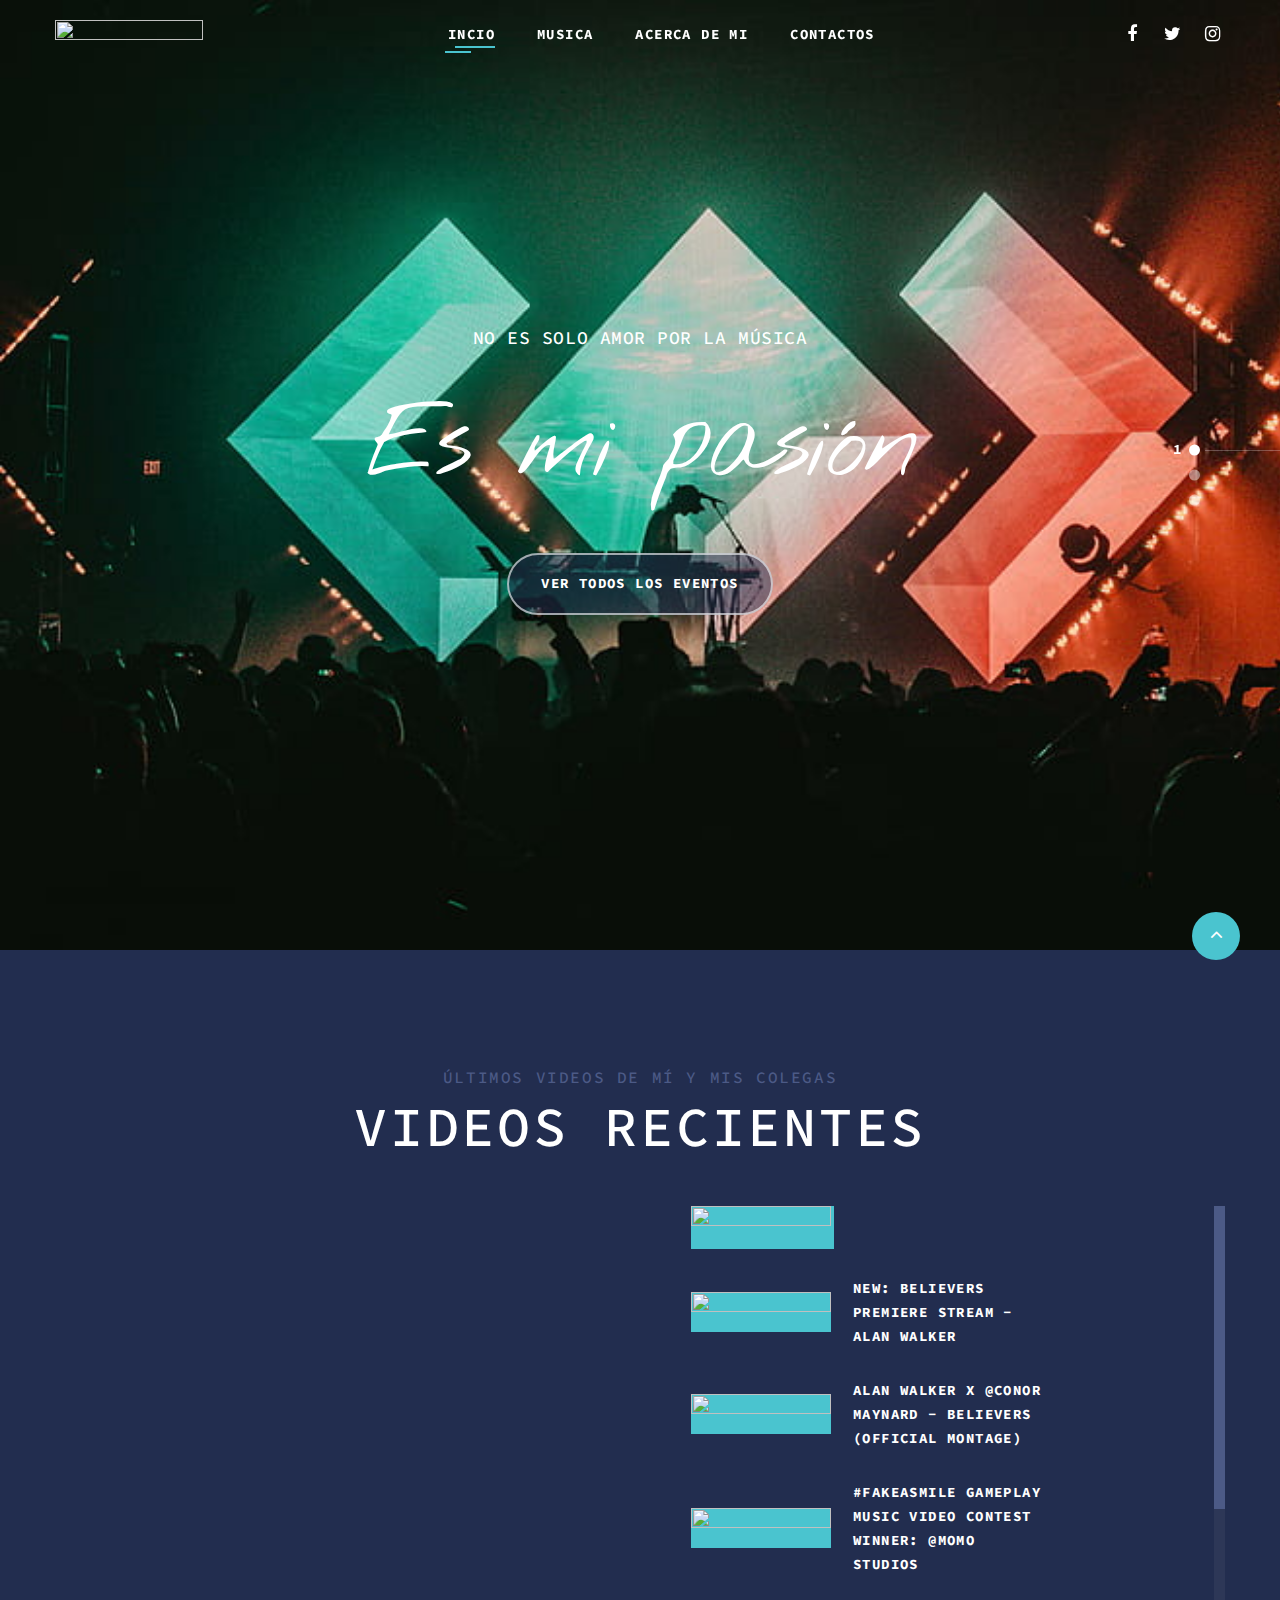
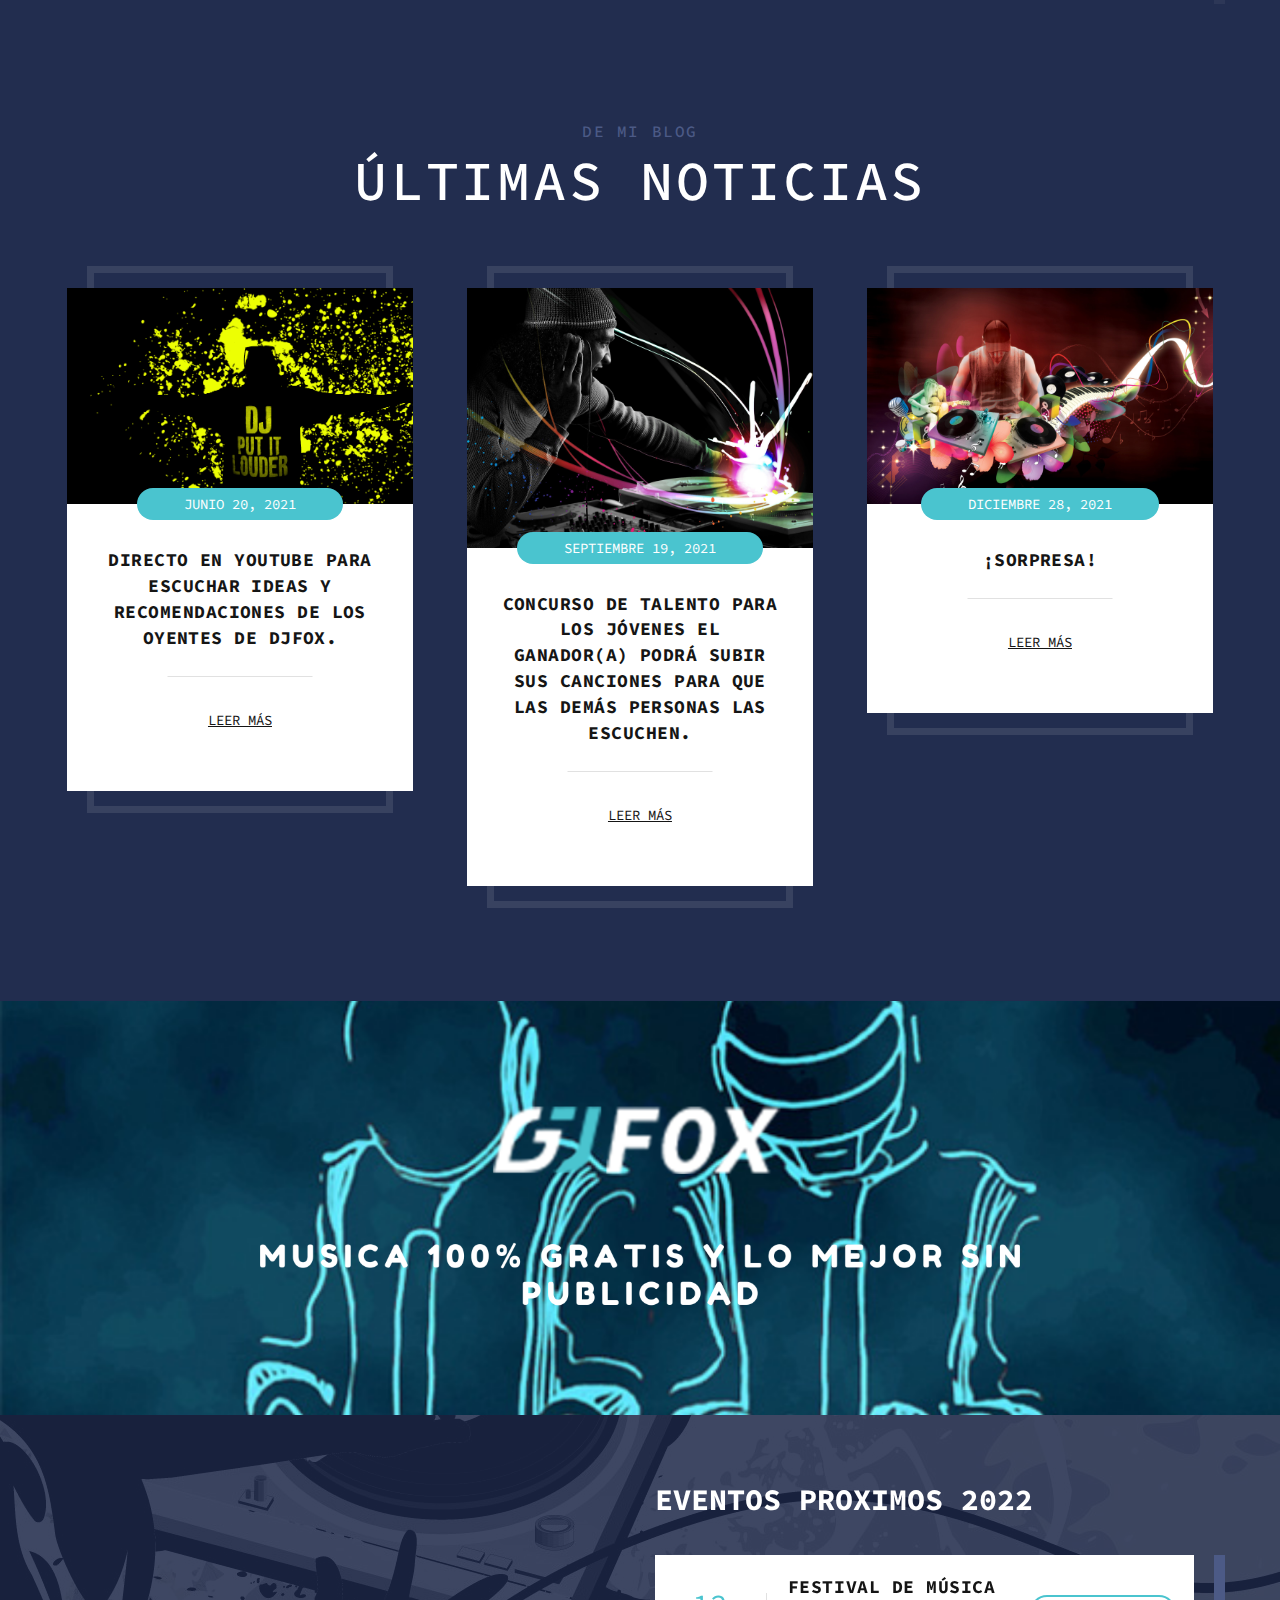
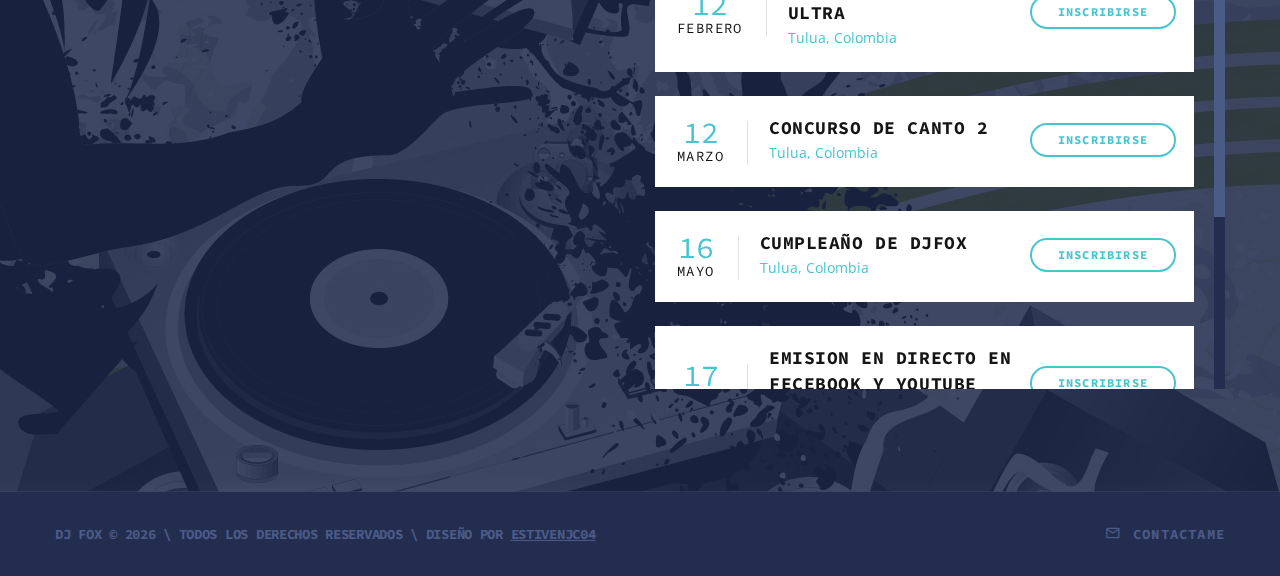
==== index.html @ 6c5c6f9e "Add files via upload" ====
<!DOCTYPE html>
<html class="wide wow-animation" lang="en">
  <head>
    <title>Inicio</title>
    <meta charset="utf-8">
    <meta name="viewport" content="width=device-width, height=device-height, initial-scale=1.0">
    <meta http-equiv="X-UA-Compatible" content="IE=edge">
    <link rel="icon" href="images/favicon.ico" type="image/x-icon">
    <link rel="stylesheet" type="text/css" href="//fonts.googleapis.com/css?family=Lato:400,700%7COpen+Sans:400,600,700%7CSource+Code+Pro:300,400,500,600,700,900%7CNothing+You+Could+Do%7CPoppins:400,500">
    <link rel="stylesheet" href="css/bootstrap.css">
    <link rel="stylesheet" href="css/fonts.css">
    <link rel="stylesheet" href="css/style.css">
    <style>.ie-panel{display: none;background: #212121;padding: 10px 0;box-shadow: 3px 3px 5px 0 rgba(0,0,0,.3);clear: both;text-align:center;position: relative;z-index: 1;} html.ie-10 .ie-panel, html.lt-ie-10 .ie-panel {display: block;}</style>
  </head>
  <body>
    <div class="ie-panel"><a href="http://windows.microsoft.com/en-US/internet-explorer/"><img src="images/ie8-panel/warning_bar_0000_us.jpg" height="42" width="820" alt="You are using an outdated browser. For a faster, safer browsing experience, upgrade for free today."></a></div>
    <div class="preloader">
      <div class="preloader-body">
        <div class="cssload-container">
          <div class="cssload-speeding-wheel"></div>
        </div>
      </div>
    </div>
    <div class="page">
      <!-- Banner 1-->
      <!-- Page Header-->
      <header class="section page-header">
        <!--RD Navbar-->
        <div class="rd-navbar-wrap" style="position: absolute">
          <nav class="rd-navbar rd-navbar-classic" data-layout="rd-navbar-fixed" data-sm-layout="rd-navbar-fixed" data-md-layout="rd-navbar-fixed" data-md-device-layout="rd-navbar-fixed" data-lg-layout="rd-navbar-fixed" data-lg-device-layout="rd-navbar-fixed" data-xl-layout="rd-navbar-static" data-xl-device-layout="rd-navbar-static" data-xxl-layout="rd-navbar-static" data-xxl-device-layout="rd-navbar-static" data-lg-stick-up-offset="46px" data-xl-stick-up-offset="46px" data-xxl-stick-up-offset="46px" data-lg-stick-up="true" data-xl-stick-up="true" data-xxl-stick-up="true">
            <div class="rd-navbar-collapse-toggle rd-navbar-fixed-element-1" data-rd-navbar-toggle=".rd-navbar-collapse"><span></span></div>
            <div class="rd-navbar-main-outer">
              <div class="rd-navbar-main">
                <!--RD Navbar Panel-->
                <div class="rd-navbar-panel">
                  <!--RD Navbar Toggle-->
                  <button class="rd-navbar-toggle" data-rd-navbar-toggle=".rd-navbar-nav-wrap"><span></span></button>
                  <!--RD Navbar Brand-->
                  <div class="rd-navbar-brand">
                    <!--Brand--><a class="brand" href="index.html"><img src="images/logo-default-296x52.png" alt="" width="148" height="26"/></a>
                  </div>
                </div>
                <div class="rd-navbar-main-element">
                  <div class="rd-navbar-nav-wrap">
                    <ul class="rd-navbar-nav">
                      <li class="rd-nav-item active"><a class="rd-nav-link" href="index.html">Incio</a>
                      </li>
                      <li class="rd-nav-item"><a class="rd-nav-link" href="about.html">Musica</a>
                      </li>
                      <li class="rd-nav-item"><a class="rd-nav-link" href="typography.html">Acerca de mi</a>
                      </li>
                      <li class="rd-nav-item"><a class="rd-nav-link" href="contacts.html">Contactos</a>
                      </li>
                    </ul>
                  </div>
                </div>
                <div class="rd-navbar-collapse">
                  <ul class="socialite-list">
                    <li><a class="icon novi-icon socialite fa-facebook" href="#"></a></li>
                    <li><a class="icon novi-icon socialite fa-twitter" href="#"></a></li>
                    <li><a class="icon novi-icon socialite fa-instagram" href="#"></a></li>
                  </ul>
                </div>
              </div>
            </div>
          </nav>
        </div>
      </header>
      <!--Swiper-->
      <section class="section swiper-container swiper-slider swiper-slider-1" data-loop="true" data-autoplay="3892" data-simulate-touch="false">
        <div class="swiper-wrapper text-center">
          <div class="swiper-slide context-dark" data-slide-bg="images/01.jpg">
            <div class="swiper-slide-caption section-md">
              <div class="container">
                <div class="row justify-content-lg-center">
                  <div class="col-lg-8">
                    <h5 data-caption-animate="fadeInUp" data-caption-delay="100">No es solo amor por la música</h5>
                    <h1 data-caption-animate="fadeInUp" data-caption-delay="200">Es mi pasión</h1>
                    <div class="button-wrap" data-caption-animate="fadeInUp" data-caption-delay="300"><a class="button button-modern button-custom-size-1" href="#">ver todos los eventos</a></div>
                  </div>
                </div>
              </div>
            </div>
          </div>
          <div class="swiper-slide context-dark" data-slide-bg="images/2.jpg">
            <div class="swiper-slide-caption section-md">
              <div class="container">
                <div class="row justify-content-lg-center">
                  <div class="col-lg-8">
                    <h5 data-caption-animate="fadeInUp" data-caption-delay="100">Ise este proyecto para sentir & disfrutar</h5>
                    <h1 data-caption-animate="fadeInUp" data-caption-delay="200">Tu #1 DJ</h1>
                    <div class="button-wrap" data-caption-animate="fadeInUp" data-caption-delay="300"><a class="button button-modern button-custom-size-1" href="#">ver todos los eventos</a></div>
                  </div>
                </div>
              </div>
            </div>
          </div>
          <div class="swiper-slide context-dark" data-slide-bg="images/3.jpg">
            <div class="swiper-slide-caption section-md">
              <div class="container">
                <div class="row justify-content-lg-center">
                  <div class="col-lg-8">
                    <h5 data-caption-animate="fadeInUp" data-caption-delay="100">Presento nuevo estilo de djing</h5>
                    <h1 data-caption-animate="fadeInUp" data-caption-delay="200">Principales habilidades de DJing</h1>
                    <div class="button-wrap" data-caption-animate="fadeInUp" data-caption-delay="300"><a class="button button-modern button-custom-size-1" href="#">ver todos los eventos</a></div>
                  </div>
                </div>
              </div>
            </div>
          </div>
        </div>
        <!--Swiper Pagination-->
        <div class="swiper-pagination"></div>
      </section>

      <section class="section section-lg bg-default text-center">
        <div class="container">
          <h6 class="text-gray-600">últimos videos de mí y mis colegas</h6>
          <h2>videos recientes</h2>
          <!--Bootstrap tabs-->
          <div class="tabs-custom tabs-vertical tabs-video" id="tabs-2">
            <!--Tab panes-->
            <div class="tab-content">
              <div class="tab-pane fade show active" id="tabs-2-1">
                <div class="entry-video embed-responsive embed-responsive-16by9">
                  <iframe width="886" height="668" src="//www.youtube.com/embed/4gRjnaitguQ" allowfullscreen=""></iframe>
                </div>
              </div>
              <div class="tab-pane fade" id="tabs-2-2">
                <div class="entry-video embed-responsive embed-responsive-16by9">
                  <iframe width="886" height="668" src="https://www.youtube.com/embed/tzrHVd6q4dQ" allowfullscreen=""></iframe>
                </div>
              </div>
              <div class="tab-pane fade" id="tabs-2-3">
                <div class="entry-video embed-responsive embed-responsive-16by9">
                  <iframe width="886" height="668" src="https://www.youtube.com/embed/ZtBzWUZbTvA" allowfullscreen=""></iframe>
                </div>
              </div>
              <div class="tab-pane fade" id="tabs-2-4">
                <div class="entry-video embed-responsive embed-responsive-16by9">
                  <iframe width="886" height="668" src="https://www.youtube.com/embed/zliFWLt_toQ" allowfullscreen=""></iframe>
                </div>
              </div>
              <div class="tab-pane fade" id="tabs-2-5">
                <div class="entry-video embed-responsive embed-responsive-16by9">
                  <iframe width="886" height="668" src="https://www.youtube.com/embed/C0EXUSGmyxY" allowfullscreen=""></iframe>
                </div>
              </div>
            </div>
            <div class="scroll-wrap">
              <!--Nav tabs-->
              <ul class="nav nav-tabs">
                <li class="nav-item" role="presentation"><a class="nav-link active" href="#tabs-2-1" data-toggle="tab">
                    <div class="nav-video">
                      <figure class="nav-video-figure"><img src="images/video-01-140x81.jpg" alt="" width="140" height="40"/>
                      </figure>
                      <h6 class="nav-video-title"></h6>
                    </div></a></li>
                <li class="nav-item" role="presentation"><a class="nav-link" href="#tabs-2-2" data-toggle="tab">
                    <div class="nav-video">
                      <figure class="nav-video-figure"><img src="images/hqdefault.webp" alt="" width="140" height="40"/>
                      </figure>
                      <h6 class="nav-video-title">NEW: Believers Premiere Stream - Alan Walker</h6>
                    </div></a></li>
                <li class="nav-item" role="presentation"><a class="nav-link" href="#tabs-2-3" data-toggle="tab">
                    <div class="nav-video">
                      <figure class="nav-video-figure"><img src="images/hqdefault (1).webp" alt="" width="140" height="40"/>
                      </figure>
                      <h6 class="nav-video-title">Alan Walker x @Conor Maynard - Believers (Official Montage)</h6>
                    </div></a></li>
                <li class="nav-item" role="presentation"><a class="nav-link" href="#tabs-2-4" data-toggle="tab">
                    <div class="nav-video">
                      <figure class="nav-video-figure"><img src="images/hqdefault (4).webp" alt="" width="140" height="40"/>
                      </figure>
                      <h6 class="nav-video-title">#FakeASmile Gameplay Music Video Contest WINNER: @Momo Studios</h6>
                    </div></a></li>
                <li class="nav-item" role="presentation"><a class="nav-link" href="#tabs-2-5" data-toggle="tab">
                    <div class="nav-video">
                      <figure class="nav-video-figure"><img src="images/hqdefault (2).webp" alt="" width="140" height="40"/>
                      </figure>
                      <h6 class="nav-video-title">Milly, Farruko, Jay Wheeler, Nio Garcia & Amenazzy - No Te Enamores (Alan Walker Remix)</h6>
                    </div></a></li>
              </ul>
            </div>
          </div>
        </div>
      </section>

      <section class="section section-xl bg-default text-center">
        <div class="container">
          <h6 class="text-gray-600">de mi blog</h6>
          <h2>últimas noticias</h2>
          <div class="row row-125">
            <div class="col-md-6 col-lg-4">
              <article class="post-classic">
                <figure class="post-classic-figure"><a href="#"><img src="images/174985.jpg" alt="" width="346" height="130"/></a></figure>
                <div class="post-classic-content">
                  <time class="post-classic-time" datetime="2019-09-19">Junio 20, 2021</time>
                  <h5 class="post-classic-title"><a href="#">Directo en YouTube para escuchar ideas y recomendaciones de los oyentes de DJFOX.</a></h5><a class="post-classic-link" href="#">leer más</a>
                </div>
              </article>
            </div>
            <div class="col-md-6 col-lg-4">
              <article class="post-classic">
                <figure class="post-classic-figure"><a href="#"><img src="images/174989.jpg" alt="" width="346" height="130"/></a></figure>
                <div class="post-classic-content">
                  <time class="post-classic-time" datetime="2019-09-19">Septiembre 19, 2021</time>
                  <h5 class="post-classic-title"><a href="#">Concurso de talento para los jóvenes el ganador(a) podrá subir sus canciones para que las demás personas las escuchen.</a></h5><a class="post-classic-link" href="#">leer más</a>
                </div>
              </article>
            </div>
            <div class="col-md-6 col-lg-4">
              <article class="post-classic">
                <figure class="post-classic-figure"><a href="#"><img src="images/70991.jpg" alt="" width="346" height="130"/></a></figure>
                <div class="post-classic-content">
                  <time class="post-classic-time" datetime="2019-09-19">Diciembre 28, 2021</time>
                  <h5 class="post-classic-title"><a href="#">¡sorpresa!</a></h5><a class="post-classic-link" href="#">leer más</a>
                </div>
              </article>
            </div>
          </div>
        </div>
      </section>

      <!-- Banner 2--><a class="section section-banner" href="https://estivenjc04.github.io" target="blank" ><img src="images/banner/Vibras Positivas.png" alt="" width="1600" height="310"></a>
      <section class="parallax-container parallax-overlay-01" data-parallax-img="images/174972.jpg">
        <div class="parallax-content">
          <div class="section-sm prefooter-custom">
            <div class="container">
              <div class="row row-30">
                <div class="col-lg-6">
                    <iframe src="https://www.google.com/maps/embed?pb=!1m18!1m12!1m3!1d63674.43114784287!2d-76.2313006743721!3d4.091064852390509!2m3!1f0!2f0!3f0!3m2!1i1024!2i768!4f13.1!3m3!1m2!1s0x8e39c5c6c761990d%3A0x4b91b4e5ee425e42!2sTulu%C3%A1%2C%20Valle%20del%20Cauca!5e0!3m2!1ses!2sco!4v1621097958161!5m2!1ses!2sco" width="550" height="550" style="border:0;" allowfullscreen="" loading="lazy"></iframe>
                </div>
                <div class="col-lg-6">
                  <h3>Eventos proximos 2022</h3>
                  <div class="box-event-wrap scroll-wrap">
                          <div class="box-event novi-bg">
                            <div class="box-event-date-wrap">
                              <h3 class="box-event-date-day">12</h3>
                              <p class="box-event-date-month">Febrero</p>
                            </div>
                            <div class="box-event-text-wrap">
                              <h5 class="box-event-text-title"><a href="#">FESTIVAL DE MÚSICA ULTRA</a></h5>
                              <ul class="box-event-text-location">
                                <li>Tulua</li>
                                <li>Colombia</li>
                              </ul>
                            </div>
                            <div class="box-event-button-wrap"><a class="button button-outline button-sm" href="#">Inscribirse</a></div>
                          </div>
                          <div class="box-event novi-bg">
                            <div class="box-event-date-wrap">
                              <h3 class="box-event-date-day">12</h3>
                              <p class="box-event-date-month">Marzo</p>
                            </div>
                            <div class="box-event-text-wrap">
                              <h5 class="box-event-text-title"><a href="#">Concurso de canto 2</a></h5>
                              <ul class="box-event-text-location">
                                <li>Tulua</li>
                                <li>Colombia</li>
                              </ul>
                            </div>
                            <div class="box-event-button-wrap"><a class="button button-outline button-sm" href="#">Inscribirse</a></div>
                          </div>
                          <div class="box-event novi-bg">
                            <div class="box-event-date-wrap">
                              <h3 class="box-event-date-day">16</h3>
                              <p class="box-event-date-month">Mayo</p>
                            </div>
                            <div class="box-event-text-wrap">
                              <h5 class="box-event-text-title"><a href="#">Cumpleaño de DJFOX</a></h5>
                              <ul class="box-event-text-location">
                                <li>Tulua</li>
                                <li>Colombia</li>
                              </ul>
                            </div>
                            <div class="box-event-button-wrap"><a class="button button-outline button-sm" href="#">Inscribirse</a></div>
                          </div>
                          <div class="box-event novi-bg">
                            <div class="box-event-date-wrap">
                              <h3 class="box-event-date-day">17</h3>
                              <p class="box-event-date-month">Julio</p>
                            </div>
                            <div class="box-event-text-wrap">
                              <h5 class="box-event-text-title"><a href="#">Emision en directo en fecebook y YouTube</a></h5>
                              <ul class="box-event-text-location">
                                <li>Tulua</li>
                                <li>Colombia</li>
                              </ul>
                            </div>
                            <div class="box-event-button-wrap"><a class="button button-outline button-sm" href="#">Inscribirse</a></div>
                          </div>
                          <div class="box-event novi-bg">
                            <div class="box-event-date-wrap">
                              <h3 class="box-event-date-day">18</h3>
                              <p class="box-event-date-month">Agosto</p>
                            </div>
                            <div class="box-event-text-wrap">
                              <h5 class="box-event-text-title"><a href="#">Concurso de Canto</a></h5>
                              <ul class="box-event-text-location">
                                <li>Tulua</li>
                                <li>Colombia</li>
                              </ul>
                            </div>
                            <div class="box-event-button-wrap"><a class="button button-outline button-sm" href="#">Inscribirse</a></div>
                          </div>
                          <div class="box-event novi-bg">
                            <div class="box-event-date-wrap">
                              <h3 class="box-event-date-day">12</h3>
                              <p class="box-event-date-month">Octubre</p>
                            </div>
                            <div class="box-event-text-wrap">
                              <h5 class="box-event-text-title"><a href="#">¡Sorpresa!</a></h5>
                              <ul class="box-event-text-location">
                                <li>Tulua</li>
                                <li>Colombia</li>
                              </ul>
                            </div>
                            <div class="box-event-button-wrap"><a class="button button-outline button-sm" href="#">Inscribirse</a></div>
                          </div>
                  </div>
                </div>
              </div>
            </div>
          </div>
        </div>
      </section>
      <footer class="section footer-classic bg-default">
        <div class="container">
          <div class="row row-15">
            <div class="col-sm-6">
              <p class="rights"><span>DJ Fox</span><span>&nbsp;</span><span>&copy;&nbsp;</span><span class="copyright-year"></span><span>&nbsp;</span><span>\&nbsp;</span>Todos los derechos reservados
                \ Diseño por <a href="https://estivenjc04.github.io" target="_blank">estivenjc04</a>
              </p>
            </div>
            <div class="col-sm-6">
              <div class="footer-contact"><a href="contacts.html">
                  <div class="icon novi-icon mdi mdi-email-outline"></div>Contactame</a></div>
            </div>
          </div>
        </div>
      </footer>
    </div>
    <div class="snackbars" id="form-output-global"></div>
    <script src="js/core.min.js"></script>
    <script src="js/script.js"></script>
    <!--coded by houdini-->
  </body>
</html>
---- css/fonts.css ----
/*
* Fonts
*//*
* Font Awesome Icons 4.7.0
*/@font-face {	font-family: 'FontAwesome';	src: url("../fonts/fontawesome-webfont.eot?v=4.7.0");	src: url("../fonts/fontawesome-webfont.eot?#iefix&v=4.7.0") format("embedded-opentype"), url("../fonts/fontawesome-webfont.woff2?v=4.7.0") format("woff2"), url("../fonts/fontawesome-webfont.woff?v=4.7.0") format("woff"), url("../fonts/fontawesome-webfont.ttf?v=4.7.0") format("truetype"), url("../fonts/fontawesome-webfont.svg?v=4.7.0#fontawesomeregular") format("svg");	font-weight: normal;	font-style: normal;}.fa {	display: inline-block;	font-family: 'FontAwesome';	font-size: inherit;	text-rendering: auto;	-webkit-font-smoothing: antialiased;	-moz-osx-font-smoothing: grayscale;}[class*='fa-']:before {	font-weight: 400;	font-family: 'FontAwesome';}/* makes the font 33% larger relative to the icon container */.fa-lg {	font-size: 1.33333333em;	line-height: 0.75em;	vertical-align: -15%;}.fa-2x {	font-size: 2em;}.fa-3x {	font-size: 3em;}.fa-4x {	font-size: 4em;}.fa-5x {	font-size: 5em;}.fa-fw {	width: 1.28571429em;	text-align: center;}.fa-ul {	padding-left: 0;	margin-left: 2.14285714em;	list-style-type: none;}.fa-ul > li {	position: relative;}.fa-li {	position: absolute;	left: -2.14285714em;	width: 2.14285714em;	top: 0.14285714em;	text-align: center;}.fa-li.fa-lg {	left: -1.85714286em;}.fa-border {	padding: .2em .25em .15em;	border: solid 0.08em #eeeeee;	border-radius: .1em;}.fa-pull-left {	float: left;}.fa-pull-right {	float: right;}.fa.fa-pull-left {	margin-right: .3em;}.fa.fa-pull-right {	margin-left: .3em;}/* Deprecated as of 4.4.0 */.pull-right {	float: right;}.pull-left {	float: left;}.fa.pull-left {	margin-right: .3em;}.fa.pull-right {	margin-left: .3em;}.fa-spin {	-webkit-animation: fa-spin 2s infinite linear;	animation: fa-spin 2s infinite linear;}.fa-pulse {	-webkit-animation: fa-spin 1s infinite steps(8);	animation: fa-spin 1s infinite steps(8);}@-webkit-keyframes fa-spin {	0% {		-webkit-transform: rotate(0deg);		transform: rotate(0deg);	}	100% {		-webkit-transform: rotate(359deg);		transform: rotate(359deg);	}}@keyframes fa-spin {	0% {		-webkit-transform: rotate(0deg);		transform: rotate(0deg);	}	100% {		-webkit-transform: rotate(359deg);		transform: rotate(359deg);	}}.fa-rotate-90 {	-ms-filter: "progid:DXImageTransform.Microsoft.BasicImage(rotation=1)";	-webkit-transform: rotate(90deg);	-ms-transform: rotate(90deg);	transform: rotate(90deg);}.fa-rotate-180 {	-ms-filter: "progid:DXImageTransform.Microsoft.BasicImage(rotation=2)";	-webkit-transform: rotate(180deg);	-ms-transform: rotate(180deg);	transform: rotate(180deg);}.fa-rotate-270 {	-ms-filter: "progid:DXImageTransform.Microsoft.BasicImage(rotation=3)";	-webkit-transform: rotate(270deg);	-ms-transform: rotate(270deg);	transform: rotate(270deg);}.fa-flip-horizontal {	-ms-filter: "progid:DXImageTransform.Microsoft.BasicImage(rotation=0, mirror=1)";	-webkit-transform: scale(-1, 1);	-ms-transform: scale(-1, 1);	transform: scale(-1, 1);}.fa-flip-vertical {	-ms-filter: "progid:DXImageTransform.Microsoft.BasicImage(rotation=2, mirror=1)";	-webkit-transform: scale(1, -1);	-ms-transform: scale(1, -1);	transform: scale(1, -1);}:root .fa-rotate-90,:root .fa-rotate-180,:root .fa-rotate-270,:root .fa-flip-horizontal,:root .fa-flip-vertical {	filter: none;}.fa-stack {	position: relative;	display: inline-block;	width: 2em;	height: 2em;	line-height: 2em;	vertical-align: middle;}.fa-stack-1x,.fa-stack-2x {	position: absolute;	left: 0;	width: 100%;	text-align: center;}.fa-stack-1x {	line-height: inherit;}.fa-stack-2x {	font-size: 2em;}.fa-inverse {	color: #ffffff;}/* Font Awesome uses the Unicode Private Use Area (PUA) to ensure screen
   readers do not read off random characters that represent icons */.fa-glass:before {	content: "\f000";}.fa-music:before {	content: "\f001";}.fa-search:before {	content: "\f002";}.fa-envelope-o:before {	content: "\f003";}.fa-heart:before {	content: "\f004";}.fa-star:before {	content: "\f005";}.fa-star-o:before {	content: "\f006";}.fa-user:before {	content: "\f007";}.fa-film:before {	content: "\f008";}.fa-th-large:before {	content: "\f009";}.fa-th:before {	content: "\f00a";}.fa-th-list:before {	content: "\f00b";}.fa-check:before {	content: "\f00c";}.fa-remove:before,.fa-close:before,.fa-times:before {	content: "\f00d";}.fa-search-plus:before {	content: "\f00e";}.fa-search-minus:before {	content: "\f010";}.fa-power-off:before {	content: "\f011";}.fa-signal:before {	content: "\f012";}.fa-gear:before,.fa-cog:before {	content: "\f013";}.fa-trash-o:before {	content: "\f014";}.fa-home:before {	content: "\f015";}.fa-file-o:before {	content: "\f016";}.fa-clock-o:before {	content: "\f017";}.fa-road:before {	content: "\f018";}.fa-download:before {	content: "\f019";}.fa-arrow-circle-o-down:before {	content: "\f01a";}.fa-arrow-circle-o-up:before {	content: "\f01b";}.fa-inbox:before {	content: "\f01c";}.fa-play-circle-o:before {	content: "\f01d";}.fa-rotate-right:before,.fa-repeat:before {	content: "\f01e";}.fa-refresh:before {	content: "\f021";}.fa-list-alt:before {	content: "\f022";}.fa-lock:before {	content: "\f023";}.fa-flag:before {	content: "\f024";}.fa-headphones:before {	content: "\f025";}.fa-volume-off:before {	content: "\f026";}.fa-volume-down:before {	content: "\f027";}.fa-volume-up:before {	content: "\f028";}.fa-qrcode:before {	content: "\f029";}.fa-barcode:before {	content: "\f02a";}.fa-tag:before {	content: "\f02b";}.fa-tags:before {	content: "\f02c";}.fa-book:before {	content: "\f02d";}.fa-bookmark:before {	content: "\f02e";}.fa-print:before {	content: "\f02f";}.fa-camera:before {	content: "\f030";}.fa-font:before {	content: "\f031";}.fa-bold:before {	content: "\f032";}.fa-italic:before {	content: "\f033";}.fa-text-height:before {	content: "\f034";}.fa-text-width:before {	content: "\f035";}.fa-align-left:before {	content: "\f036";}.fa-align-center:before {	content: "\f037";}.fa-align-right:before {	content: "\f038";}.fa-align-justify:before {	content: "\f039";}.fa-list:before {	content: "\f03a";}.fa-dedent:before,.fa-outdent:before {	content: "\f03b";}.fa-indent:before {	content: "\f03c";}.fa-video-camera:before {	content: "\f03d";}.fa-photo:before,.fa-image:before,.fa-picture-o:before {	content: "\f03e";}.fa-pencil:before {	content: "\f040";}.fa-map-marker:before {	content: "\f041";}.fa-adjust:before {	content: "\f042";}.fa-tint:before {	content: "\f043";}.fa-edit:before,.fa-pencil-square-o:before {	content: "\f044";}.fa-share-square-o:before {	content: "\f045";}.fa-check-square-o:before {	content: "\f046";}.fa-arrows:before {	content: "\f047";}.fa-step-backward:before {	content: "\f048";}.fa-fast-backward:before {	content: "\f049";}.fa-backward:before {	content: "\f04a";}.fa-play:before {	content: "\f04b";}.fa-pause:before {	content: "\f04c";}.fa-stop:before {	content: "\f04d";}.fa-forward:before {	content: "\f04e";}.fa-fast-forward:before {	content: "\f050";}.fa-step-forward:before {	content: "\f051";}.fa-eject:before {	content: "\f052";}.fa-chevron-left:before {	content: "\f053";}.fa-chevron-right:before {	content: "\f054";}.fa-plus-circle:before {	content: "\f055";}.fa-minus-circle:before {	content: "\f056";}.fa-times-circle:before {	content: "\f057";}.fa-check-circle:before {	content: "\f058";}.fa-question-circle:before {	content: "\f059";}.fa-info-circle:before {	content: "\f05a";}.fa-crosshairs:before {	content: "\f05b";}.fa-times-circle-o:before {	content: "\f05c";}.fa-check-circle-o:before {	content: "\f05d";}.fa-ban:before {	content: "\f05e";}.fa-arrow-left:before {	content: "\f060";}.fa-arrow-right:before {	content: "\f061";}.fa-arrow-up:before {	content: "\f062";}.fa-arrow-down:before {	content: "\f063";}.fa-mail-forward:before,.fa-share:before {	content: "\f064";}.fa-expand:before {	content: "\f065";}.fa-compress:before {	content: "\f066";}.fa-plus:before {	content: "\f067";}.fa-minus:before {	content: "\f068";}.fa-asterisk:before {	content: "\f069";}.fa-exclamation-circle:before {	content: "\f06a";}.fa-gift:before {	content: "\f06b";}.fa-leaf:before {	content: "\f06c";}.fa-fire:before {	content: "\f06d";}.fa-eye:before {	content: "\f06e";}.fa-eye-slash:before {	content: "\f070";}.fa-warning:before,.fa-exclamation-triangle:before {	content: "\f071";}.fa-plane:before {	content: "\f072";}.fa-calendar:before {	content: "\f073";}.fa-random:before {	content: "\f074";}.fa-comment:before {	content: "\f075";}.fa-magnet:before {	content: "\f076";}.fa-chevron-up:before {	content: "\f077";}.fa-chevron-down:before {	content: "\f078";}.fa-retweet:before {	content: "\f079";}.fa-shopping-cart:before {	content: "\f07a";}.fa-folder:before {	content: "\f07b";}.fa-folder-open:before {	content: "\f07c";}.fa-arrows-v:before {	content: "\f07d";}.fa-arrows-h:before {	content: "\f07e";}.fa-bar-chart-o:before,.fa-bar-chart:before {	content: "\f080";}.fa-twitter-square:before {	content: "\f081";}.fa-facebook-square:before {	content: "\f082";}.fa-camera-retro:before {	content: "\f083";}.fa-key:before {	content: "\f084";}.fa-gears:before,.fa-cogs:before {	content: "\f085";}.fa-comments:before {	content: "\f086";}.fa-thumbs-o-up:before {	content: "\f087";}.fa-thumbs-o-down:before {	content: "\f088";}.fa-star-half:before {	content: "\f089";}.fa-heart-o:before {	content: "\f08a";}.fa-sign-out:before {	content: "\f08b";}.fa-linkedin-square:before {	content: "\f08c";}.fa-thumb-tack:before {	content: "\f08d";}.fa-external-link:before {	content: "\f08e";}.fa-sign-in:before {	content: "\f090";}.fa-trophy:before {	content: "\f091";}.fa-github-square:before {	content: "\f092";}.fa-upload:before {	content: "\f093";}.fa-lemon-o:before {	content: "\f094";}.fa-phone:before {	content: "\f095";}.fa-square-o:before {	content: "\f096";}.fa-bookmark-o:before {	content: "\f097";}.fa-phone-square:before {	content: "\f098";}.fa-twitter:before {	content: "\f099";}.fa-facebook-f:before,.fa-facebook:before {	content: "\f09a";}.fa-github:before {	content: "\f09b";}.fa-unlock:before {	content: "\f09c";}.fa-credit-card:before {	content: "\f09d";}.fa-feed:before,.fa-rss:before {	content: "\f09e";}.fa-hdd-o:before {	content: "\f0a0";}.fa-bullhorn:before {	content: "\f0a1";}.fa-bell:before {	content: "\f0f3";}.fa-certificate:before {	content: "\f0a3";}.fa-hand-o-right:before {	content: "\f0a4";}.fa-hand-o-left:before {	content: "\f0a5";}.fa-hand-o-up:before {	content: "\f0a6";}.fa-hand-o-down:before {	content: "\f0a7";}.fa-arrow-circle-left:before {	content: "\f0a8";}.fa-arrow-circle-right:before {	content: "\f0a9";}.fa-arrow-circle-up:before {	content: "\f0aa";}.fa-arrow-circle-down:before {	content: "\f0ab";}.fa-globe:before {	content: "\f0ac";}.fa-wrench:before {	content: "\f0ad";}.fa-tasks:before {	content: "\f0ae";}.fa-filter:before {	content: "\f0b0";}.fa-briefcase:before {	content: "\f0b1";}.fa-arrows-alt:before {	content: "\f0b2";}.fa-group:before,.fa-users:before {	content: "\f0c0";}.fa-chain:before,.fa-link:before {	content: "\f0c1";}.fa-cloud:before {	content: "\f0c2";}.fa-flask:before {	content: "\f0c3";}.fa-cut:before,.fa-scissors:before {	content: "\f0c4";}.fa-copy:before,.fa-files-o:before {	content: "\f0c5";}.fa-paperclip:before {	content: "\f0c6";}.fa-save:before,.fa-floppy-o:before {	content: "\f0c7";}.fa-square:before {	content: "\f0c8";}.fa-navicon:before,.fa-reorder:before,.fa-bars:before {	content: "\f0c9";}.fa-list-ul:before {	content: "\f0ca";}.fa-list-ol:before {	content: "\f0cb";}.fa-strikethrough:before {	content: "\f0cc";}.fa-underline:before {	content: "\f0cd";}.fa-table:before {	content: "\f0ce";}.fa-magic:before {	content: "\f0d0";}.fa-truck:before {	content: "\f0d1";}.fa-pinterest:before {	content: "\f0d2";}.fa-pinterest-square:before {	content: "\f0d3";}.fa-google-plus-square:before {	content: "\f0d4";}.fa-google-plus:before {	content: "\f0d5";}.fa-money:before {	content: "\f0d6";}.fa-caret-down:before {	content: "\f0d7";}.fa-caret-up:before {	content: "\f0d8";}.fa-caret-left:before {	content: "\f0d9";}.fa-caret-right:before {	content: "\f0da";}.fa-columns:before {	content: "\f0db";}.fa-unsorted:before,.fa-sort:before {	content: "\f0dc";}.fa-sort-down:before,.fa-sort-desc:before {	content: "\f0dd";}.fa-sort-up:before,.fa-sort-asc:before {	content: "\f0de";}.fa-envelope:before {	content: "\f0e0";}.fa-linkedin:before {	content: "\f0e1";}.fa-rotate-left:before,.fa-undo:before {	content: "\f0e2";}.fa-legal:before,.fa-gavel:before {	content: "\f0e3";}.fa-dashboard:before,.fa-tachometer:before {	content: "\f0e4";}.fa-comment-o:before {	content: "\f0e5";}.fa-comments-o:before {	content: "\f0e6";}.fa-flash:before,.fa-bolt:before {	content: "\f0e7";}.fa-sitemap:before {	content: "\f0e8";}.fa-umbrella:before {	content: "\f0e9";}.fa-paste:before,.fa-clipboard:before {	content: "\f0ea";}.fa-lightbulb-o:before {	content: "\f0eb";}.fa-exchange:before {	content: "\f0ec";}.fa-cloud-download:before {	content: "\f0ed";}.fa-cloud-upload:before {	content: "\f0ee";}.fa-user-md:before {	content: "\f0f0";}.fa-stethoscope:before {	content: "\f0f1";}.fa-suitcase:before {	content: "\f0f2";}.fa-bell-o:before {	content: "\f0a2";}.fa-coffee:before {	content: "\f0f4";}.fa-cutlery:before {	content: "\f0f5";}.fa-file-text-o:before {	content: "\f0f6";}.fa-building-o:before {	content: "\f0f7";}.fa-hospital-o:before {	content: "\f0f8";}.fa-ambulance:before {	content: "\f0f9";}.fa-medkit:before {	content: "\f0fa";}.fa-fighter-jet:before {	content: "\f0fb";}.fa-beer:before {	content: "\f0fc";}.fa-h-square:before {	content: "\f0fd";}.fa-plus-square:before {	content: "\f0fe";}.fa-angle-double-left:before {	content: "\f100";}.fa-angle-double-right:before {	content: "\f101";}.fa-angle-double-up:before {	content: "\f102";}.fa-angle-double-down:before {	content: "\f103";}.fa-angle-left:before {	content: "\f104";}.fa-angle-right:before {	content: "\f105";}.fa-angle-up:before {	content: "\f106";}.fa-angle-down:before {	content: "\f107";}.fa-desktop:before {	content: "\f108";}.fa-laptop:before {	content: "\f109";}.fa-tablet:before {	content: "\f10a";}.fa-mobile-phone:before,.fa-mobile:before {	content: "\f10b";}.fa-circle-o:before {	content: "\f10c";}.fa-quote-left:before {	content: "\f10d";}.fa-quote-right:before {	content: "\f10e";}.fa-spinner:before {	content: "\f110";}.fa-circle:before {	content: "\f111";}.fa-mail-reply:before,.fa-reply:before {	content: "\f112";}.fa-github-alt:before {	content: "\f113";}.fa-folder-o:before {	content: "\f114";}.fa-folder-open-o:before {	content: "\f115";}.fa-smile-o:before {	content: "\f118";}.fa-frown-o:before {	content: "\f119";}.fa-meh-o:before {	content: "\f11a";}.fa-gamepad:before {	content: "\f11b";}.fa-keyboard-o:before {	content: "\f11c";}.fa-flag-o:before {	content: "\f11d";}.fa-flag-checkered:before {	content: "\f11e";}.fa-terminal:before {	content: "\f120";}.fa-code:before {	content: "\f121";}.fa-mail-reply-all:before,.fa-reply-all:before {	content: "\f122";}.fa-star-half-empty:before,.fa-star-half-full:before,.fa-star-half-o:before {	content: "\f123";}.fa-location-arrow:before {	content: "\f124";}.fa-crop:before {	content: "\f125";}.fa-code-fork:before {	content: "\f126";}.fa-unlink:before,.fa-chain-broken:before {	content: "\f127";}.fa-question:before {	content: "\f128";}.fa-info:before {	content: "\f129";}.fa-exclamation:before {	content: "\f12a";}.fa-superscript:before {	content: "\f12b";}.fa-subscript:before {	content: "\f12c";}.fa-eraser:before {	content: "\f12d";}.fa-puzzle-piece:before {	content: "\f12e";}.fa-microphone:before {	content: "\f130";}.fa-microphone-slash:before {	content: "\f131";}.fa-shield:before {	content: "\f132";}.fa-calendar-o:before {	content: "\f133";}.fa-fire-extinguisher:before {	content: "\f134";}.fa-rocket:before {	content: "\f135";}.fa-maxcdn:before {	content: "\f136";}.fa-chevron-circle-left:before {	content: "\f137";}.fa-chevron-circle-right:before {	content: "\f138";}.fa-chevron-circle-up:before {	content: "\f139";}.fa-chevron-circle-down:before {	content: "\f13a";}.fa-html5:before {	content: "\f13b";}.fa-css3:before {	content: "\f13c";}.fa-anchor:before {	content: "\f13d";}.fa-unlock-alt:before {	content: "\f13e";}.fa-bullseye:before {	content: "\f140";}.fa-ellipsis-h:before {	content: "\f141";}.fa-ellipsis-v:before {	content: "\f142";}.fa-rss-square:before {	content: "\f143";}.fa-play-circle:before {	content: "\f144";}.fa-ticket:before {	content: "\f145";}.fa-minus-square:before {	content: "\f146";}.fa-minus-square-o:before {	content: "\f147";}.fa-level-up:before {	content: "\f148";}.fa-level-down:before {	content: "\f149";}.fa-check-square:before {	content: "\f14a";}.fa-pencil-square:before {	content: "\f14b";}.fa-external-link-square:before {	content: "\f14c";}.fa-share-square:before {	content: "\f14d";}.fa-compass:before {	content: "\f14e";}.fa-toggle-down:before,.fa-caret-square-o-down:before {	content: "\f150";}.fa-toggle-up:before,.fa-caret-square-o-up:before {	content: "\f151";}.fa-toggle-right:before,.fa-caret-square-o-right:before {	content: "\f152";}.fa-euro:before,.fa-eur:before {	content: "\f153";}.fa-gbp:before {	content: "\f154";}.fa-dollar:before,.fa-usd:before {	content: "\f155";}.fa-rupee:before,.fa-inr:before {	content: "\f156";}.fa-cny:before,.fa-rmb:before,.fa-yen:before,.fa-jpy:before {	content: "\f157";}.fa-ruble:before,.fa-rouble:before,.fa-rub:before {	content: "\f158";}.fa-won:before,.fa-krw:before {	content: "\f159";}.fa-bitcoin:before,.fa-btc:before {	content: "\f15a";}.fa-file:before {	content: "\f15b";}.fa-file-text:before {	content: "\f15c";}.fa-sort-alpha-asc:before {	content: "\f15d";}.fa-sort-alpha-desc:before {	content: "\f15e";}.fa-sort-amount-asc:before {	content: "\f160";}.fa-sort-amount-desc:before {	content: "\f161";}.fa-sort-numeric-asc:before {	content: "\f162";}.fa-sort-numeric-desc:before {	content: "\f163";}.fa-thumbs-up:before {	content: "\f164";}.fa-thumbs-down:before {	content: "\f165";}.fa-youtube-square:before {	content: "\f166";}.fa-youtube:before {	content: "\f167";}.fa-xing:before {	content: "\f168";}.fa-xing-square:before {	content: "\f169";}.fa-youtube-play:before {	content: "\f16a";}.fa-dropbox:before {	content: "\f16b";}.fa-stack-overflow:before {	content: "\f16c";}.fa-instagram:before {	content: "\f16d";}.fa-flickr:before {	content: "\f16e";}.fa-adn:before {	content: "\f170";}.fa-bitbucket:before {	content: "\f171";}.fa-bitbucket-square:before {	content: "\f172";}.fa-tumblr:before {	content: "\f173";}.fa-tumblr-square:before {	content: "\f174";}.fa-long-arrow-down:before {	content: "\f175";}.fa-long-arrow-up:before {	content: "\f176";}.fa-long-arrow-left:before {	content: "\f177";}.fa-long-arrow-right:before {	content: "\f178";}.fa-apple:before {	content: "\f179";}.fa-windows:before {	content: "\f17a";}.fa-android:before {	content: "\f17b";}.fa-linux:before {	content: "\f17c";}.fa-dribbble:before {	content: "\f17d";}.fa-skype:before {	content: "\f17e";}.fa-foursquare:before {	content: "\f180";}.fa-trello:before {	content: "\f181";}.fa-female:before {	content: "\f182";}.fa-male:before {	content: "\f183";}.fa-gittip:before,.fa-gratipay:before {	content: "\f184";}.fa-sun-o:before {	content: "\f185";}.fa-moon-o:before {	content: "\f186";}.fa-archive:before {	content: "\f187";}.fa-bug:before {	content: "\f188";}.fa-vk:before {	content: "\f189";}.fa-weibo:before {	content: "\f18a";}.fa-renren:before {	content: "\f18b";}.fa-pagelines:before {	content: "\f18c";}.fa-stack-exchange:before {	content: "\f18d";}.fa-arrow-circle-o-right:before {	content: "\f18e";}.fa-arrow-circle-o-left:before {	content: "\f190";}.fa-toggle-left:before,.fa-caret-square-o-left:before {	content: "\f191";}.fa-dot-circle-o:before {	content: "\f192";}.fa-wheelchair:before {	content: "\f193";}.fa-vimeo-square:before {	content: "\f194";}.fa-turkish-lira:before,.fa-try:before {	content: "\f195";}.fa-plus-square-o:before {	content: "\f196";}.fa-space-shuttle:before {	content: "\f197";}.fa-slack:before {	content: "\f198";}.fa-envelope-square:before {	content: "\f199";}.fa-wordpress:before {	content: "\f19a";}.fa-openid:before {	content: "\f19b";}.fa-institution:before,.fa-bank:before,.fa-university:before {	content: "\f19c";}.fa-mortar-board:before,.fa-graduation-cap:before {	content: "\f19d";}.fa-yahoo:before {	content: "\f19e";}.fa-google:before {	content: "\f1a0";}.fa-reddit:before {	content: "\f1a1";}.fa-reddit-square:before {	content: "\f1a2";}.fa-stumbleupon-circle:before {	content: "\f1a3";}.fa-stumbleupon:before {	content: "\f1a4";}.fa-delicious:before {	content: "\f1a5";}.fa-digg:before {	content: "\f1a6";}.fa-pied-piper-pp:before {	content: "\f1a7";}.fa-pied-piper-alt:before {	content: "\f1a8";}.fa-drupal:before {	content: "\f1a9";}.fa-joomla:before {	content: "\f1aa";}.fa-language:before {	content: "\f1ab";}.fa-fax:before {	content: "\f1ac";}.fa-building:before {	content: "\f1ad";}.fa-child:before {	content: "\f1ae";}.fa-paw:before {	content: "\f1b0";}.fa-spoon:before {	content: "\f1b1";}.fa-cube:before {	content: "\f1b2";}.fa-cubes:before {	content: "\f1b3";}.fa-behance:before {	content: "\f1b4";}.fa-behance-square:before {	content: "\f1b5";}.fa-steam:before {	content: "\f1b6";}.fa-steam-square:before {	content: "\f1b7";}.fa-recycle:before {	content: "\f1b8";}.fa-automobile:before,.fa-car:before {	content: "\f1b9";}.fa-cab:before,.fa-taxi:before {	content: "\f1ba";}.fa-tree:before {	content: "\f1bb";}.fa-spotify:before {	content: "\f1bc";}.fa-deviantart:before {	content: "\f1bd";}.fa-soundcloud:before {	content: "\f1be";}.fa-database:before {	content: "\f1c0";}.fa-file-pdf-o:before {	content: "\f1c1";}.fa-file-word-o:before {	content: "\f1c2";}.fa-file-excel-o:before {	content: "\f1c3";}.fa-file-powerpoint-o:before {	content: "\f1c4";}.fa-file-photo-o:before,.fa-file-picture-o:before,.fa-file-image-o:before {	content: "\f1c5";}.fa-file-zip-o:before,.fa-file-archive-o:before {	content: "\f1c6";}.fa-file-sound-o:before,.fa-file-audio-o:before {	content: "\f1c7";}.fa-file-movie-o:before,.fa-file-video-o:before {	content: "\f1c8";}.fa-file-code-o:before {	content: "\f1c9";}.fa-vine:before {	content: "\f1ca";}.fa-codepen:before {	content: "\f1cb";}.fa-jsfiddle:before {	content: "\f1cc";}.fa-life-bouy:before,.fa-life-buoy:before,.fa-life-saver:before,.fa-support:before,.fa-life-ring:before {	content: "\f1cd";}.fa-circle-o-notch:before {	content: "\f1ce";}.fa-ra:before,.fa-resistance:before,.fa-rebel:before {	content: "\f1d0";}.fa-ge:before,.fa-empire:before {	content: "\f1d1";}.fa-git-square:before {	content: "\f1d2";}.fa-git:before {	content: "\f1d3";}.fa-y-combinator-square:before,.fa-yc-square:before,.fa-hacker-news:before {	content: "\f1d4";}.fa-tencent-weibo:before {	content: "\f1d5";}.fa-qq:before {	content: "\f1d6";}.fa-wechat:before,.fa-weixin:before {	content: "\f1d7";}.fa-send:before,.fa-paper-plane:before {	content: "\f1d8";}.fa-send-o:before,.fa-paper-plane-o:before {	content: "\f1d9";}.fa-history:before {	content: "\f1da";}.fa-circle-thin:before {	content: "\f1db";}.fa-header:before {	content: "\f1dc";}.fa-paragraph:before {	content: "\f1dd";}.fa-sliders:before {	content: "\f1de";}.fa-share-alt:before {	content: "\f1e0";}.fa-share-alt-square:before {	content: "\f1e1";}.fa-bomb:before {	content: "\f1e2";}.fa-soccer-ball-o:before,.fa-futbol-o:before {	content: "\f1e3";}.fa-tty:before {	content: "\f1e4";}.fa-binoculars:before {	content: "\f1e5";}.fa-plug:before {	content: "\f1e6";}.fa-slideshare:before {	content: "\f1e7";}.fa-twitch:before {	content: "\f1e8";}.fa-yelp:before {	content: "\f1e9";}.fa-newspaper-o:before {	content: "\f1ea";}.fa-wifi:before {	content: "\f1eb";}.fa-calculator:before {	content: "\f1ec";}.fa-paypal:before {	content: "\f1ed";}.fa-google-wallet:before {	content: "\f1ee";}.fa-cc-visa:before {	content: "\f1f0";}.fa-cc-mastercard:before {	content: "\f1f1";}.fa-cc-discover:before {	content: "\f1f2";}.fa-cc-amex:before {	content: "\f1f3";}.fa-cc-paypal:before {	content: "\f1f4";}.fa-cc-stripe:before {	content: "\f1f5";}.fa-bell-slash:before {	content: "\f1f6";}.fa-bell-slash-o:before {	content: "\f1f7";}.fa-trash:before {	content: "\f1f8";}.fa-copyright:before {	content: "\f1f9";}.fa-at:before {	content: "\f1fa";}.fa-eyedropper:before {	content: "\f1fb";}.fa-paint-brush:before {	content: "\f1fc";}.fa-birthday-cake:before {	content: "\f1fd";}.fa-area-chart:before {	content: "\f1fe";}.fa-pie-chart:before {	content: "\f200";}.fa-line-chart:before {	content: "\f201";}.fa-lastfm:before {	content: "\f202";}.fa-lastfm-square:before {	content: "\f203";}.fa-toggle-off:before {	content: "\f204";}.fa-toggle-on:before {	content: "\f205";}.fa-bicycle:before {	content: "\f206";}.fa-bus:before {	content: "\f207";}.fa-ioxhost:before {	content: "\f208";}.fa-angellist:before {	content: "\f209";}.fa-cc:before {	content: "\f20a";}.fa-shekel:before,.fa-sheqel:before,.fa-ils:before {	content: "\f20b";}.fa-meanpath:before {	content: "\f20c";}.fa-buysellads:before {	content: "\f20d";}.fa-connectdevelop:before {	content: "\f20e";}.fa-dashcube:before {	content: "\f210";}.fa-forumbee:before {	content: "\f211";}.fa-leanpub:before {	content: "\f212";}.fa-sellsy:before {	content: "\f213";}.fa-shirtsinbulk:before {	content: "\f214";}.fa-simplybuilt:before {	content: "\f215";}.fa-skyatlas:before {	content: "\f216";}.fa-cart-plus:before {	content: "\f217";}.fa-cart-arrow-down:before {	content: "\f218";}.fa-diamond:before {	content: "\f219";}.fa-ship:before {	content: "\f21a";}.fa-user-secret:before {	content: "\f21b";}.fa-motorcycle:before {	content: "\f21c";}.fa-street-view:before {	content: "\f21d";}.fa-heartbeat:before {	content: "\f21e";}.fa-venus:before {	content: "\f221";}.fa-mars:before {	content: "\f222";}.fa-mercury:before {	content: "\f223";}.fa-intersex:before,.fa-transgender:before {	content: "\f224";}.fa-transgender-alt:before {	content: "\f225";}.fa-venus-double:before {	content: "\f226";}.fa-mars-double:before {	content: "\f227";}.fa-venus-mars:before {	content: "\f228";}.fa-mars-stroke:before {	content: "\f229";}.fa-mars-stroke-v:before {	content: "\f22a";}.fa-mars-stroke-h:before {	content: "\f22b";}.fa-neuter:before {	content: "\f22c";}.fa-genderless:before {	content: "\f22d";}.fa-facebook-official:before {	content: "\f230";}.fa-pinterest-p:before {	content: "\f231";}.fa-whatsapp:before {	content: "\f232";}.fa-server:before {	content: "\f233";}.fa-user-plus:before {	content: "\f234";}.fa-user-times:before {	content: "\f235";}.fa-hotel:before,.fa-bed:before {	content: "\f236";}.fa-viacoin:before {	content: "\f237";}.fa-train:before {	content: "\f238";}.fa-subway:before {	content: "\f239";}.fa-medium:before {	content: "\f23a";}.fa-yc:before,.fa-y-combinator:before {	content: "\f23b";}.fa-optin-monster:before {	content: "\f23c";}.fa-opencart:before {	content: "\f23d";}.fa-expeditedssl:before {	content: "\f23e";}.fa-battery-4:before,.fa-battery:before,.fa-battery-full:before {	content: "\f240";}.fa-battery-3:before,.fa-battery-three-quarters:before {	content: "\f241";}.fa-battery-2:before,.fa-battery-half:before {	content: "\f242";}.fa-battery-1:before,.fa-battery-quarter:before {	content: "\f243";}.fa-battery-0:before,.fa-battery-empty:before {	content: "\f244";}.fa-mouse-pointer:before {	content: "\f245";}.fa-i-cursor:before {	content: "\f246";}.fa-object-group:before {	content: "\f247";}.fa-object-ungroup:before {	content: "\f248";}.fa-sticky-note:before {	content: "\f249";}.fa-sticky-note-o:before {	content: "\f24a";}.fa-cc-jcb:before {	content: "\f24b";}.fa-cc-diners-club:before {	content: "\f24c";}.fa-clone:before {	content: "\f24d";}.fa-balance-scale:before {	content: "\f24e";}.fa-hourglass-o:before {	content: "\f250";}.fa-hourglass-1:before,.fa-hourglass-start:before {	content: "\f251";}.fa-hourglass-2:before,.fa-hourglass-half:before {	content: "\f252";}.fa-hourglass-3:before,.fa-hourglass-end:before {	content: "\f253";}.fa-hourglass:before {	content: "\f254";}.fa-hand-grab-o:before,.fa-hand-rock-o:before {	content: "\f255";}.fa-hand-stop-o:before,.fa-hand-paper-o:before {	content: "\f256";}.fa-hand-scissors-o:before {	content: "\f257";}.fa-hand-lizard-o:before {	content: "\f258";}.fa-hand-spock-o:before {	content: "\f259";}.fa-hand-pointer-o:before {	content: "\f25a";}.fa-hand-peace-o:before {	content: "\f25b";}.fa-trademark:before {	content: "\f25c";}.fa-registered:before {	content: "\f25d";}.fa-creative-commons:before {	content: "\f25e";}.fa-gg:before {	content: "\f260";}.fa-gg-circle:before {	content: "\f261";}.fa-tripadvisor:before {	content: "\f262";}.fa-odnoklassniki:before {	content: "\f263";}.fa-odnoklassniki-square:before {	content: "\f264";}.fa-get-pocket:before {	content: "\f265";}.fa-wikipedia-w:before {	content: "\f266";}.fa-safari:before {	content: "\f267";}.fa-chrome:before {	content: "\f268";}.fa-firefox:before {	content: "\f269";}.fa-opera:before {	content: "\f26a";}.fa-internet-explorer:before {	content: "\f26b";}.fa-tv:before,.fa-television:before {	content: "\f26c";}.fa-contao:before {	content: "\f26d";}.fa-500px:before {	content: "\f26e";}.fa-amazon:before {	content: "\f270";}.fa-calendar-plus-o:before {	content: "\f271";}.fa-calendar-minus-o:before {	content: "\f272";}.fa-calendar-times-o:before {	content: "\f273";}.fa-calendar-check-o:before {	content: "\f274";}.fa-industry:before {	content: "\f275";}.fa-map-pin:before {	content: "\f276";}.fa-map-signs:before {	content: "\f277";}.fa-map-o:before {	content: "\f278";}.fa-map:before {	content: "\f279";}.fa-commenting:before {	content: "\f27a";}.fa-commenting-o:before {	content: "\f27b";}.fa-houzz:before {	content: "\f27c";}.fa-vimeo:before {	content: "\f27d";}.fa-black-tie:before {	content: "\f27e";}.fa-fonticons:before {	content: "\f280";}.fa-reddit-alien:before {	content: "\f281";}.fa-edge:before {	content: "\f282";}.fa-credit-card-alt:before {	content: "\f283";}.fa-codiepie:before {	content: "\f284";}.fa-modx:before {	content: "\f285";}.fa-fort-awesome:before {	content: "\f286";}.fa-usb:before {	content: "\f287";}.fa-product-hunt:before {	content: "\f288";}.fa-mixcloud:before {	content: "\f289";}.fa-scribd:before {	content: "\f28a";}.fa-pause-circle:before {	content: "\f28b";}.fa-pause-circle-o:before {	content: "\f28c";}.fa-stop-circle:before {	content: "\f28d";}.fa-stop-circle-o:before {	content: "\f28e";}.fa-shopping-bag:before {	content: "\f290";}.fa-shopping-basket:before {	content: "\f291";}.fa-hashtag:before {	content: "\f292";}.fa-bluetooth:before {	content: "\f293";}.fa-bluetooth-b:before {	content: "\f294";}.fa-percent:before {	content: "\f295";}.fa-gitlab:before {	content: "\f296";}.fa-wpbeginner:before {	content: "\f297";}.fa-wpforms:before {	content: "\f298";}.fa-envira:before {	content: "\f299";}.fa-universal-access:before {	content: "\f29a";}.fa-wheelchair-alt:before {	content: "\f29b";}.fa-question-circle-o:before {	content: "\f29c";}.fa-blind:before {	content: "\f29d";}.fa-audio-description:before {	content: "\f29e";}.fa-volume-control-phone:before {	content: "\f2a0";}.fa-braille:before {	content: "\f2a1";}.fa-assistive-listening-systems:before {	content: "\f2a2";}.fa-asl-interpreting:before,.fa-american-sign-language-interpreting:before {	content: "\f2a3";}.fa-deafness:before,.fa-hard-of-hearing:before,.fa-deaf:before {	content: "\f2a4";}.fa-glide:before {	content: "\f2a5";}.fa-glide-g:before {	content: "\f2a6";}.fa-signing:before,.fa-sign-language:before {	content: "\f2a7";}.fa-low-vision:before {	content: "\f2a8";}.fa-viadeo:before {	content: "\f2a9";}.fa-viadeo-square:before {	content: "\f2aa";}.fa-snapchat:before {	content: "\f2ab";}.fa-snapchat-ghost:before {	content: "\f2ac";}.fa-snapchat-square:before {	content: "\f2ad";}.fa-pied-piper:before {	content: "\f2ae";}.fa-first-order:before {	content: "\f2b0";}.fa-yoast:before {	content: "\f2b1";}.fa-themeisle:before {	content: "\f2b2";}.fa-google-plus-circle:before,.fa-google-plus-official:before {	content: "\f2b3";}.fa-fa:before,.fa-font-awesome:before {	content: "\f2b4";}.fa-handshake-o:before {	content: "\f2b5";}.fa-envelope-open:before {	content: "\f2b6";}.fa-envelope-open-o:before {	content: "\f2b7";}.fa-linode:before {	content: "\f2b8";}.fa-address-book:before {	content: "\f2b9";}.fa-address-book-o:before {	content: "\f2ba";}.fa-vcard:before,.fa-address-card:before {	content: "\f2bb";}.fa-vcard-o:before,.fa-address-card-o:before {	content: "\f2bc";}.fa-user-circle:before {	content: "\f2bd";}.fa-user-circle-o:before {	content: "\f2be";}.fa-user-o:before {	content: "\f2c0";}.fa-id-badge:before {	content: "\f2c1";}.fa-drivers-license:before,.fa-id-card:before {	content: "\f2c2";}.fa-drivers-license-o:before,.fa-id-card-o:before {	content: "\f2c3";}.fa-quora:before {	content: "\f2c4";}.fa-free-code-camp:before {	content: "\f2c5";}.fa-telegram:before {	content: "\f2c6";}.fa-thermometer-4:before,.fa-thermometer:before,.fa-thermometer-full:before {	content: "\f2c7";}.fa-thermometer-3:before,.fa-thermometer-three-quarters:before {	content: "\f2c8";}.fa-thermometer-2:before,.fa-thermometer-half:before {	content: "\f2c9";}.fa-thermometer-1:before,.fa-thermometer-quarter:before {	content: "\f2ca";}.fa-thermometer-0:before,.fa-thermometer-empty:before {	content: "\f2cb";}.fa-shower:before {	content: "\f2cc";}.fa-bathtub:before,.fa-s15:before,.fa-bath:before {	content: "\f2cd";}.fa-podcast:before {	content: "\f2ce";}.fa-window-maximize:before {	content: "\f2d0";}.fa-window-minimize:before {	content: "\f2d1";}.fa-window-restore:before {	content: "\f2d2";}.fa-times-rectangle:before,.fa-window-close:before {	content: "\f2d3";}.fa-times-rectangle-o:before,.fa-window-close-o:before {	content: "\f2d4";}.fa-bandcamp:before {	content: "\f2d5";}.fa-grav:before {	content: "\f2d6";}.fa-etsy:before {	content: "\f2d7";}.fa-imdb:before {	content: "\f2d8";}.fa-ravelry:before {	content: "\f2d9";}.fa-eercast:before {	content: "\f2da";}.fa-microchip:before {	content: "\f2db";}.fa-snowflake-o:before {	content: "\f2dc";}.fa-superpowers:before {	content: "\f2dd";}.fa-wpexplorer:before {	content: "\f2de";}.fa-meetup:before {	content: "\f2e0";}.sr-only {	position: absolute;	width: 1px;	height: 1px;	padding: 0;	margin: -1px;	overflow: hidden;	clip: rect(0, 0, 0, 0);	border: 0;}.sr-only-focusable:active,.sr-only-focusable:focus {	position: static;	width: auto;	height: auto;	margin: 0;	overflow: visible;	clip: auto;}/*
* Material Design Icons
*/@font-face {	font-family: "Material Design Icons";	src: url("../fonts/materialdesignicons-webfont.eot?v=1.4.57");	src: url("../fonts/materialdesignicons-webfont.eot?#iefix&v=1.4.57") format("embedded-opentype"), url("../fonts/materialdesignicons-webfont.woff2?v=1.4.57") format("woff2"), url("../fonts/materialdesignicons-webfont.woff?v=1.4.57") format("woff"), url("../fonts/materialdesignicons-webfont.ttf?v=1.4.57") format("truetype"), url("../fonts/materialdesignicons-webfont.svg?v=1.4.57#materialdesigniconsregular") format("svg");	font-weight: normal;	font-style: normal;}.mdi {	display: inline-block;	font: normal normal normal 24px/1 "Material Design Icons";	font-size: inherit;	text-rendering: auto;	-webkit-font-smoothing: antialiased;	-moz-osx-font-smoothing: grayscale;	transform: translate(0, 0);}.mdi-access-point:before {	content: "\f101";}.mdi-access-point-network:before {	content: "\f102";}.mdi-account:before {	content: "\f103";}.mdi-account-alert:before {	content: "\f104";}.mdi-account-box:before {	content: "\f105";}.mdi-account-box-outline:before {	content: "\f106";}.mdi-account-check:before {	content: "\f107";}.mdi-account-circle:before {	content: "\f108";}.mdi-account-convert:before {	content: "\f109";}.mdi-account-key:before {	content: "\f10a";}.mdi-account-location:before {	content: "\f10b";}.mdi-account-minus:before {	content: "\f10c";}.mdi-account-multiple:before {	content: "\f10d";}.mdi-account-multiple-outline:before {	content: "\f10e";}.mdi-account-multiple-plus:before {	content: "\f10f";}.mdi-account-network:before {	content: "\f110";}.mdi-account-off:before {	content: "\f111";}.mdi-account-outline:before {	content: "\f112";}.mdi-account-plus:before {	content: "\f113";}.mdi-account-remove:before {	content: "\f114";}.mdi-account-search:before {	content: "\f115";}.mdi-account-star:before {	content: "\f116";}.mdi-account-star-variant:before {	content: "\f117";}.mdi-account-switch:before {	content: "\f118";}.mdi-adjust:before {	content: "\f119";}.mdi-air-conditioner:before {	content: "\f11a";}.mdi-airballoon:before {	content: "\f11b";}.mdi-airplane:before {	content: "\f11c";}.mdi-airplane-off:before {	content: "\f11d";}.mdi-airplay:before {	content: "\f11e";}.mdi-alarm:before {	content: "\f11f";}.mdi-alarm-check:before {	content: "\f120";}.mdi-alarm-multiple:before {	content: "\f121";}.mdi-alarm-off:before {	content: "\f122";}.mdi-alarm-plus:before {	content: "\f123";}.mdi-album:before {	content: "\f124";}.mdi-alert:before {	content: "\f125";}.mdi-alert-box:before {	content: "\f126";}.mdi-alert-circle:before {	content: "\f127";}.mdi-alert-octagon:before {	content: "\f128";}.mdi-alert-outline:before {	content: "\f129";}.mdi-alpha:before {	content: "\f12a";}.mdi-alphabetical:before {	content: "\f12b";}.mdi-amazon:before {	content: "\f12c";}.mdi-amazon-clouddrive:before {	content: "\f12d";}.mdi-ambulance:before {	content: "\f12e";}.mdi-anchor:before {	content: "\f12f";}.mdi-android:before {	content: "\f130";}.mdi-android-debug-bridge:before {	content: "\f131";}.mdi-android-studio:before {	content: "\f132";}.mdi-apple:before {	content: "\f133";}.mdi-apple-finder:before {	content: "\f134";}.mdi-apple-ios:before {	content: "\f135";}.mdi-apple-mobileme:before {	content: "\f136";}.mdi-apple-safari:before {	content: "\f137";}.mdi-appnet:before {	content: "\f138";}.mdi-apps:before {	content: "\f139";}.mdi-archive:before {	content: "\f13a";}.mdi-arrange-bring-forward:before {	content: "\f13b";}.mdi-arrange-bring-to-front:before {	content: "\f13c";}.mdi-arrange-send-backward:before {	content: "\f13d";}.mdi-arrange-send-to-back:before {	content: "\f13e";}.mdi-arrow-all:before {	content: "\f13f";}.mdi-arrow-bottom-drop-circle:before {	content: "\f140";}.mdi-arrow-bottom-left:before {	content: "\f141";}.mdi-arrow-bottom-right:before {	content: "\f142";}.mdi-arrow-collapse:before {	content: "\f143";}.mdi-arrow-down:before {	content: "\f144";}.mdi-arrow-down-bold:before {	content: "\f145";}.mdi-arrow-down-bold-circle:before {	content: "\f146";}.mdi-arrow-down-bold-circle-outline:before {	content: "\f147";}.mdi-arrow-down-bold-hexagon-outline:before {	content: "\f148";}.mdi-arrow-expand:before {	content: "\f149";}.mdi-arrow-left:before {	content: "\f14a";}.mdi-arrow-left-bold:before {	content: "\f14b";}.mdi-arrow-left-bold-circle:before {	content: "\f14c";}.mdi-arrow-left-bold-circle-outline:before {	content: "\f14d";}.mdi-arrow-left-bold-hexagon-outline:before {	content: "\f14e";}.mdi-arrow-right:before {	content: "\f14f";}.mdi-arrow-right-bold:before {	content: "\f150";}.mdi-arrow-right-bold-circle:before {	content: "\f151";}.mdi-arrow-right-bold-circle-outline:before {	content: "\f152";}.mdi-arrow-right-bold-hexagon-outline:before {	content: "\f153";}.mdi-arrow-top-left:before {	content: "\f154";}.mdi-arrow-top-right:before {	content: "\f155";}.mdi-arrow-up:before {	content: "\f156";}.mdi-arrow-up-bold:before {	content: "\f157";}.mdi-arrow-up-bold-circle:before {	content: "\f158";}.mdi-arrow-up-bold-circle-outline:before {	content: "\f159";}.mdi-arrow-up-bold-hexagon-outline:before {	content: "\f15a";}.mdi-assistant:before {	content: "\f15b";}.mdi-at:before {	content: "\f15c";}.mdi-attachment:before {	content: "\f15d";}.mdi-audiobook:before {	content: "\f15e";}.mdi-auto-fix:before {	content: "\f15f";}.mdi-auto-upload:before {	content: "\f160";}.mdi-autorenew:before {	content: "\f161";}.mdi-av-timer:before {	content: "\f162";}.mdi-baby:before {	content: "\f163";}.mdi-backburger:before {	content: "\f164";}.mdi-backspace:before {	content: "\f165";}.mdi-backup-restore:before {	content: "\f166";}.mdi-bank:before {	content: "\f167";}.mdi-barcode:before {	content: "\f168";}.mdi-barcode-scan:before {	content: "\f169";}.mdi-barley:before {	content: "\f16a";}.mdi-barrel:before {	content: "\f16b";}.mdi-basecamp:before {	content: "\f16c";}.mdi-basket:before {	content: "\f16d";}.mdi-basket-fill:before {	content: "\f16e";}.mdi-basket-unfill:before {	content: "\f16f";}.mdi-battery:before {	content: "\f170";}.mdi-battery-10:before {	content: "\f171";}.mdi-battery-20:before {	content: "\f172";}.mdi-battery-30:before {	content: "\f173";}.mdi-battery-40:before {	content: "\f174";}.mdi-battery-50:before {	content: "\f175";}.mdi-battery-60:before {	content: "\f176";}.mdi-battery-70:before {	content: "\f177";}.mdi-battery-80:before {	content: "\f178";}.mdi-battery-90:before {	content: "\f179";}.mdi-battery-alert:before {	content: "\f17a";}.mdi-battery-charging:before {	content: "\f17b";}.mdi-battery-charging-100:before {	content: "\f17c";}.mdi-battery-charging-20:before {	content: "\f17d";}.mdi-battery-charging-30:before {	content: "\f17e";}.mdi-battery-charging-40:before {	content: "\f17f";}.mdi-battery-charging-60:before {	content: "\f180";}.mdi-battery-charging-80:before {	content: "\f181";}.mdi-battery-charging-90:before {	content: "\f182";}.mdi-battery-minus:before {	content: "\f183";}.mdi-battery-negative:before {	content: "\f184";}.mdi-battery-outline:before {	content: "\f185";}.mdi-battery-plus:before {	content: "\f186";}.mdi-battery-positive:before {	content: "\f187";}.mdi-battery-unknown:before {	content: "\f188";}.mdi-beach:before {	content: "\f189";}.mdi-beaker:before {	content: "\f18a";}.mdi-beaker-empty:before {	content: "\f18b";}.mdi-beaker-empty-outline:before {	content: "\f18c";}.mdi-beaker-outline:before {	content: "\f18d";}.mdi-beats:before {	content: "\f18e";}.mdi-beer:before {	content: "\f18f";}.mdi-behance:before {	content: "\f190";}.mdi-bell:before {	content: "\f191";}.mdi-bell-off:before {	content: "\f192";}.mdi-bell-outline:before {	content: "\f193";}.mdi-bell-plus:before {	content: "\f194";}.mdi-bell-ring:before {	content: "\f195";}.mdi-bell-ring-outline:before {	content: "\f196";}.mdi-bell-sleep:before {	content: "\f197";}.mdi-beta:before {	content: "\f198";}.mdi-bike:before {	content: "\f199";}.mdi-bing:before {	content: "\f19a";}.mdi-binoculars:before {	content: "\f19b";}.mdi-bio:before {	content: "\f19c";}.mdi-biohazard:before {	content: "\f19d";}.mdi-bitbucket:before {	content: "\f19e";}.mdi-black-mesa:before {	content: "\f19f";}.mdi-blackberry:before {	content: "\f1a0";}.mdi-blender:before {	content: "\f1a1";}.mdi-blinds:before {	content: "\f1a2";}.mdi-block-helper:before {	content: "\f1a3";}.mdi-blogger:before {	content: "\f1a4";}.mdi-bluetooth:before {	content: "\f1a5";}.mdi-bluetooth-audio:before {	content: "\f1a6";}.mdi-bluetooth-connect:before {	content: "\f1a7";}.mdi-bluetooth-off:before {	content: "\f1a8";}.mdi-bluetooth-settings:before {	content: "\f1a9";}.mdi-bluetooth-transfer:before {	content: "\f1aa";}.mdi-blur:before {	content: "\f1ab";}.mdi-blur-linear:before {	content: "\f1ac";}.mdi-blur-off:before {	content: "\f1ad";}.mdi-blur-radial:before {	content: "\f1ae";}.mdi-bone:before {	content: "\f1af";}.mdi-book:before {	content: "\f1b0";}.mdi-book-multiple:before {	content: "\f1b1";}.mdi-book-multiple-variant:before {	content: "\f1b2";}.mdi-book-open:before {	content: "\f1b3";}.mdi-book-open-variant:before {	content: "\f1b4";}.mdi-book-variant:before {	content: "\f1b5";}.mdi-bookmark:before {	content: "\f1b6";}.mdi-bookmark-check:before {	content: "\f1b7";}.mdi-bookmark-music:before {	content: "\f1b8";}.mdi-bookmark-outline:before {	content: "\f1b9";}.mdi-bookmark-outline-plus:before {	content: "\f1ba";}.mdi-bookmark-plus:before {	content: "\f1bb";}.mdi-bookmark-remove:before {	content: "\f1bc";}.mdi-border-all:before {	content: "\f1bd";}.mdi-border-bottom:before {	content: "\f1be";}.mdi-border-color:before {	content: "\f1bf";}.mdi-border-horizontal:before {	content: "\f1c0";}.mdi-border-inside:before {	content: "\f1c1";}.mdi-border-left:before {	content: "\f1c2";}.mdi-border-none:before {	content: "\f1c3";}.mdi-border-outside:before {	content: "\f1c4";}.mdi-border-right:before {	content: "\f1c5";}.mdi-border-style:before {	content: "\f1c6";}.mdi-border-top:before {	content: "\f1c7";}.mdi-border-vertical:before {	content: "\f1c8";}.mdi-bowling:before {	content: "\f1c9";}.mdi-box:before {	content: "\f1ca";}.mdi-box-cutter:before {	content: "\f1cb";}.mdi-briefcase:before {	content: "\f1cc";}.mdi-briefcase-check:before {	content: "\f1cd";}.mdi-briefcase-download:before {	content: "\f1ce";}.mdi-briefcase-upload:before {	content: "\f1cf";}.mdi-brightness-1:before {	content: "\f1d0";}.mdi-brightness-2:before {	content: "\f1d1";}.mdi-brightness-3:before {	content: "\f1d2";}.mdi-brightness-4:before {	content: "\f1d3";}.mdi-brightness-5:before {	content: "\f1d4";}.mdi-brightness-6:before {	content: "\f1d5";}.mdi-brightness-7:before {	content: "\f1d6";}.mdi-brightness-auto:before {	content: "\f1d7";}.mdi-broom:before {	content: "\f1d8";}.mdi-brush:before {	content: "\f1d9";}.mdi-bug:before {	content: "\f1da";}.mdi-bulletin-board:before {	content: "\f1db";}.mdi-bullhorn:before {	content: "\f1dc";}.mdi-bus:before {	content: "\f1dd";}.mdi-cached:before {	content: "\f1de";}.mdi-cake:before {	content: "\f1df";}.mdi-cake-layered:before {	content: "\f1e0";}.mdi-cake-variant:before {	content: "\f1e1";}.mdi-calculator:before {	content: "\f1e2";}.mdi-calendar:before {	content: "\f1e3";}.mdi-calendar-blank:before {	content: "\f1e4";}.mdi-calendar-check:before {	content: "\f1e5";}.mdi-calendar-clock:before {	content: "\f1e6";}.mdi-calendar-multiple:before {	content: "\f1e7";}.mdi-calendar-multiple-check:before {	content: "\f1e8";}.mdi-calendar-plus:before {	content: "\f1e9";}.mdi-calendar-remove:before {	content: "\f1ea";}.mdi-calendar-text:before {	content: "\f1eb";}.mdi-calendar-today:before {	content: "\f1ec";}.mdi-call-made:before {	content: "\f1ed";}.mdi-call-merge:before {	content: "\f1ee";}.mdi-call-missed:before {	content: "\f1ef";}.mdi-call-received:before {	content: "\f1f0";}.mdi-call-split:before {	content: "\f1f1";}.mdi-camcorder:before {	content: "\f1f2";}.mdi-camcorder-box:before {	content: "\f1f3";}.mdi-camcorder-box-off:before {	content: "\f1f4";}.mdi-camcorder-off:before {	content: "\f1f5";}.mdi-camera:before {	content: "\f1f6";}.mdi-camera-enhance:before {	content: "\f1f7";}.mdi-camera-front:before {	content: "\f1f8";}.mdi-camera-front-variant:before {	content: "\f1f9";}.mdi-camera-iris:before {	content: "\f1fa";}.mdi-camera-party-mode:before {	content: "\f1fb";}.mdi-camera-rear:before {	content: "\f1fc";}.mdi-camera-rear-variant:before {	content: "\f1fd";}.mdi-camera-switch:before {	content: "\f1fe";}.mdi-camera-timer:before {	content: "\f1ff";}.mdi-candycane:before {	content: "\f200";}.mdi-car:before {	content: "\f201";}.mdi-car-battery:before {	content: "\f202";}.mdi-car-connected:before {	content: "\f203";}.mdi-car-wash:before {	content: "\f204";}.mdi-carrot:before {	content: "\f205";}.mdi-cart:before {	content: "\f206";}.mdi-cart-outline:before {	content: "\f207";}.mdi-cart-plus:before {	content: "\f208";}.mdi-case-sensitive-alt:before {	content: "\f209";}.mdi-cash:before {	content: "\f20a";}.mdi-cash-100:before {	content: "\f20b";}.mdi-cash-multiple:before {	content: "\f20c";}.mdi-cash-usd:before {	content: "\f20d";}.mdi-cast:before {	content: "\f20e";}.mdi-cast-connected:before {	content: "\f20f";}.mdi-castle:before {	content: "\f210";}.mdi-cat:before {	content: "\f211";}.mdi-cellphone:before {	content: "\f212";}.mdi-cellphone-android:before {	content: "\f213";}.mdi-cellphone-basic:before {	content: "\f214";}.mdi-cellphone-dock:before {	content: "\f215";}.mdi-cellphone-iphone:before {	content: "\f216";}.mdi-cellphone-link:before {	content: "\f217";}.mdi-cellphone-link-off:before {	content: "\f218";}.mdi-cellphone-settings:before {	content: "\f219";}.mdi-certificate:before {	content: "\f21a";}.mdi-chair-school:before {	content: "\f21b";}.mdi-chart-arc:before {	content: "\f21c";}.mdi-chart-areaspline:before {	content: "\f21d";}.mdi-chart-bar:before {	content: "\f21e";}.mdi-chart-histogram:before {	content: "\f21f";}.mdi-chart-line:before {	content: "\f220";}.mdi-chart-pie:before {	content: "\f221";}.mdi-check:before {	content: "\f222";}.mdi-check-all:before {	content: "\f223";}.mdi-checkbox-blank:before {	content: "\f224";}.mdi-checkbox-blank-circle:before {	content: "\f225";}.mdi-checkbox-blank-circle-outline:before {	content: "\f226";}.mdi-checkbox-blank-outline:before {	content: "\f227";}.mdi-checkbox-marked:before {	content: "\f228";}.mdi-checkbox-marked-circle:before {	content: "\f229";}.mdi-checkbox-marked-circle-outline:before {	content: "\f22a";}.mdi-checkbox-marked-outline:before {	content: "\f22b";}.mdi-checkbox-multiple-blank:before {	content: "\f22c";}.mdi-checkbox-multiple-blank-outline:before {	content: "\f22d";}.mdi-checkbox-multiple-marked:before {	content: "\f22e";}.mdi-checkbox-multiple-marked-outline:before {	content: "\f22f";}.mdi-checkerboard:before {	content: "\f230";}.mdi-chemical-weapon:before {	content: "\f231";}.mdi-chevron-double-down:before {	content: "\f232";}.mdi-chevron-double-left:before {	content: "\f233";}.mdi-chevron-double-right:before {	content: "\f234";}.mdi-chevron-double-up:before {	content: "\f235";}.mdi-chevron-down:before {	content: "\f236";}.mdi-chevron-left:before {	content: "\f237";}.mdi-chevron-right:before {	content: "\f238";}.mdi-chevron-up:before {	content: "\f239";}.mdi-church:before {	content: "\f23a";}.mdi-cisco-webex:before {	content: "\f23b";}.mdi-city:before {	content: "\f23c";}.mdi-clipboard:before {	content: "\f23d";}.mdi-clipboard-account:before {	content: "\f23e";}.mdi-clipboard-alert:before {	content: "\f23f";}.mdi-clipboard-arrow-down:before {	content: "\f240";}.mdi-clipboard-arrow-left:before {	content: "\f241";}.mdi-clipboard-check:before {	content: "\f242";}.mdi-clipboard-outline:before {	content: "\f243";}.mdi-clipboard-text:before {	content: "\f244";}.mdi-clippy:before {	content: "\f245";}.mdi-clock:before {	content: "\f246";}.mdi-clock-end:before {	content: "\f247";}.mdi-clock-fast:before {	content: "\f248";}.mdi-clock-in:before {	content: "\f249";}.mdi-clock-out:before {	content: "\f24a";}.mdi-clock-start:before {	content: "\f24b";}.mdi-close:before {	content: "\f24c";}.mdi-close-box:before {	content: "\f24d";}.mdi-close-box-outline:before {	content: "\f24e";}.mdi-close-circle:before {	content: "\f24f";}.mdi-close-circle-outline:before {	content: "\f250";}.mdi-close-network:before {	content: "\f251";}.mdi-close-octagon:before {	content: "\f252";}.mdi-close-octagon-outline:before {	content: "\f253";}.mdi-closed-caption:before {	content: "\f254";}.mdi-cloud:before {	content: "\f255";}.mdi-cloud-check:before {	content: "\f256";}.mdi-cloud-circle:before {	content: "\f257";}.mdi-cloud-download:before {	content: "\f258";}.mdi-cloud-outline:before {	content: "\f259";}.mdi-cloud-outline-off:before {	content: "\f25a";}.mdi-cloud-print:before {	content: "\f25b";}.mdi-cloud-print-outline:before {	content: "\f25c";}.mdi-cloud-upload:before {	content: "\f25d";}.mdi-code-array:before {	content: "\f25e";}.mdi-code-braces:before {	content: "\f25f";}.mdi-code-brackets:before {	content: "\f260";}.mdi-code-equal:before {	content: "\f261";}.mdi-code-greater-than:before {	content: "\f262";}.mdi-code-greater-than-or-equal:before {	content: "\f263";}.mdi-code-less-than:before {	content: "\f264";}.mdi-code-less-than-or-equal:before {	content: "\f265";}.mdi-code-not-equal:before {	content: "\f266";}.mdi-code-not-equal-variant:before {	content: "\f267";}.mdi-code-parentheses:before {	content: "\f268";}.mdi-code-string:before {	content: "\f269";}.mdi-code-tags:before {	content: "\f26a";}.mdi-codepen:before {	content: "\f26b";}.mdi-coffee:before {	content: "\f26c";}.mdi-coffee-to-go:before {	content: "\f26d";}.mdi-coin:before {	content: "\f26e";}.mdi-color-helper:before {	content: "\f26f";}.mdi-comment:before {	content: "\f270";}.mdi-comment-account:before {	content: "\f271";}.mdi-comment-account-outline:before {	content: "\f272";}.mdi-comment-alert:before {	content: "\f273";}.mdi-comment-alert-outline:before {	content: "\f274";}.mdi-comment-check:before {	content: "\f275";}.mdi-comment-check-outline:before {	content: "\f276";}.mdi-comment-multiple-outline:before {	content: "\f277";}.mdi-comment-outline:before {	content: "\f278";}.mdi-comment-plus-outline:before {	content: "\f279";}.mdi-comment-processing:before {	content: "\f27a";}.mdi-comment-processing-outline:before {	content: "\f27b";}.mdi-comment-question-outline:before {	content: "\f27c";}.mdi-comment-remove-outline:before {	content: "\f27d";}.mdi-comment-text:before {	content: "\f27e";}.mdi-comment-text-outline:before {	content: "\f27f";}.mdi-compare:before {	content: "\f280";}.mdi-compass:before {	content: "\f281";}.mdi-compass-outline:before {	content: "\f282";}.mdi-console:before {	content: "\f283";}.mdi-contact-mail:before {	content: "\f284";}.mdi-content-copy:before {	content: "\f285";}.mdi-content-cut:before {	content: "\f286";}.mdi-content-duplicate:before {	content: "\f287";}.mdi-content-paste:before {	content: "\f288";}.mdi-content-save:before {	content: "\f289";}.mdi-content-save-all:before {	content: "\f28a";}.mdi-contrast:before {	content: "\f28b";}.mdi-contrast-box:before {	content: "\f28c";}.mdi-contrast-circle:before {	content: "\f28d";}.mdi-cookie:before {	content: "\f28e";}.mdi-cow:before {	content: "\f28f";}.mdi-credit-card:before {	content: "\f290";}.mdi-credit-card-multiple:before {	content: "\f291";}.mdi-credit-card-scan:before {	content: "\f292";}.mdi-crop:before {	content: "\f293";}.mdi-crop-free:before {	content: "\f294";}.mdi-crop-landscape:before {	content: "\f295";}.mdi-crop-portrait:before {	content: "\f296";}.mdi-crop-square:before {	content: "\f297";}.mdi-crosshairs:before {	content: "\f298";}.mdi-crosshairs-gps:before {	content: "\f299";}.mdi-crown:before {	content: "\f29a";}.mdi-cube:before {	content: "\f29b";}.mdi-cube-outline:before {	content: "\f29c";}.mdi-cube-send:before {	content: "\f29d";}.mdi-cube-unfolded:before {	content: "\f29e";}.mdi-cup:before {	content: "\f29f";}.mdi-cup-water:before {	content: "\f2a0";}.mdi-currency-btc:before {	content: "\f2a1";}.mdi-currency-eur:before {	content: "\f2a2";}.mdi-currency-gbp:before {	content: "\f2a3";}.mdi-currency-inr:before {	content: "\f2a4";}.mdi-currency-ngn:before {	content: "\f2a5";}.mdi-currency-rub:before {	content: "\f2a6";}.mdi-currency-try:before {	content: "\f2a7";}.mdi-currency-usd:before {	content: "\f2a8";}.mdi-cursor-default:before {	content: "\f2a9";}.mdi-cursor-default-outline:before {	content: "\f2aa";}.mdi-cursor-move:before {	content: "\f2ab";}.mdi-cursor-pointer:before {	content: "\f2ac";}.mdi-database:before {	content: "\f2ad";}.mdi-database-minus:before {	content: "\f2ae";}.mdi-database-plus:before {	content: "\f2af";}.mdi-debug-step-into:before {	content: "\f2b0";}.mdi-debug-step-out:before {	content: "\f2b1";}.mdi-debug-step-over:before {	content: "\f2b2";}.mdi-decimal-decrease:before {	content: "\f2b3";}.mdi-decimal-increase:before {	content: "\f2b4";}.mdi-delete:before {	content: "\f2b5";}.mdi-delete-variant:before {	content: "\f2b6";}.mdi-delta:before {	content: "\f2b7";}.mdi-deskphone:before {	content: "\f2b8";}.mdi-desktop-mac:before {	content: "\f2b9";}.mdi-desktop-tower:before {	content: "\f2ba";}.mdi-details:before {	content: "\f2bb";}.mdi-deviantart:before {	content: "\f2bc";}.mdi-diamond:before {	content: "\f2bd";}.mdi-dice:before {	content: "\f2be";}.mdi-dice-1:before {	content: "\f2bf";}.mdi-dice-2:before {	content: "\f2c0";}.mdi-dice-3:before {	content: "\f2c1";}.mdi-dice-4:before {	content: "\f2c2";}.mdi-dice-5:before {	content: "\f2c3";}.mdi-dice-6:before {	content: "\f2c4";}.mdi-directions:before {	content: "\f2c5";}.mdi-disk-alert:before {	content: "\f2c6";}.mdi-disqus:before {	content: "\f2c7";}.mdi-disqus-outline:before {	content: "\f2c8";}.mdi-division:before {	content: "\f2c9";}.mdi-division-box:before {	content: "\f2ca";}.mdi-dns:before {	content: "\f2cb";}.mdi-domain:before {	content: "\f2cc";}.mdi-dots-horizontal:before {	content: "\f2cd";}.mdi-dots-vertical:before {	content: "\f2ce";}.mdi-download:before {	content: "\f2cf";}.mdi-drag:before {	content: "\f2d0";}.mdi-drag-horizontal:before {	content: "\f2d1";}.mdi-drag-vertical:before {	content: "\f2d2";}.mdi-drawing:before {	content: "\f2d3";}.mdi-drawing-box:before {	content: "\f2d4";}.mdi-dribbble:before {	content: "\f2d5";}.mdi-dribbble-box:before {	content: "\f2d6";}.mdi-drone:before {	content: "\f2d7";}.mdi-dropbox:before {	content: "\f2d8";}.mdi-drupal:before {	content: "\f2d9";}.mdi-duck:before {	content: "\f2da";}.mdi-dumbbell:before {	content: "\f2db";}.mdi-earth:before {	content: "\f2dc";}.mdi-earth-off:before {	content: "\f2dd";}.mdi-edge:before {	content: "\f2de";}.mdi-eject:before {	content: "\f2df";}.mdi-elevation-decline:before {	content: "\f2e0";}.mdi-elevation-rise:before {	content: "\f2e1";}.mdi-elevator:before {	content: "\f2e2";}.mdi-email:before {	content: "\f2e3";}.mdi-email-open:before {	content: "\f2e4";}.mdi-email-outline:before {	content: "\f2e5";}.mdi-email-secure:before {	content: "\f2e6";}.mdi-emoticon:before {	content: "\f2e7";}.mdi-emoticon-cool:before {	content: "\f2e8";}.mdi-emoticon-devil:before {	content: "\f2e9";}.mdi-emoticon-happy:before {	content: "\f2ea";}.mdi-emoticon-neutral:before {	content: "\f2eb";}.mdi-emoticon-poop:before {	content: "\f2ec";}.mdi-emoticon-sad:before {	content: "\f2ed";}.mdi-emoticon-tongue:before {	content: "\f2ee";}.mdi-engine:before {	content: "\f2ef";}.mdi-engine-outline:before {	content: "\f2f0";}.mdi-equal:before {	content: "\f2f1";}.mdi-equal-box:before {	content: "\f2f2";}.mdi-eraser:before {	content: "\f2f3";}.mdi-escalator:before {	content: "\f2f4";}.mdi-ethernet:before {	content: "\f2f5";}.mdi-ethernet-cable:before {	content: "\f2f6";}.mdi-ethernet-cable-off:before {	content: "\f2f7";}.mdi-etsy:before {	content: "\f2f8";}.mdi-evernote:before {	content: "\f2f9";}.mdi-exclamation:before {	content: "\f2fa";}.mdi-exit-to-app:before {	content: "\f2fb";}.mdi-export:before {	content: "\f2fc";}.mdi-eye:before {	content: "\f2fd";}.mdi-eye-off:before {	content: "\f2fe";}.mdi-eyedropper:before {	content: "\f2ff";}.mdi-eyedropper-variant:before {	content: "\f300";}.mdi-facebook:before {	content: "\f301";}.mdi-facebook-box:before {	content: "\f302";}.mdi-facebook-messenger:before {	content: "\f303";}.mdi-factory:before {	content: "\f304";}.mdi-fan:before {	content: "\f305";}.mdi-fast-forward:before {	content: "\f306";}.mdi-fax:before {	content: "\f307";}.mdi-ferry:before {	content: "\f308";}.mdi-file:before {	content: "\f309";}.mdi-file-chart:before {	content: "\f30a";}.mdi-file-check:before {	content: "\f30b";}.mdi-file-cloud:before {	content: "\f30c";}.mdi-file-delimited:before {	content: "\f30d";}.mdi-file-document:before {	content: "\f30e";}.mdi-file-document-box:before {	content: "\f30f";}.mdi-file-excel:before {	content: "\f310";}.mdi-file-excel-box:before {	content: "\f311";}.mdi-file-export:before {	content: "\f312";}.mdi-file-find:before {	content: "\f313";}.mdi-file-image:before {	content: "\f314";}.mdi-file-import:before {	content: "\f315";}.mdi-file-lock:before {	content: "\f316";}.mdi-file-multiple:before {	content: "\f317";}.mdi-file-music:before {	content: "\f318";}.mdi-file-outline:before {	content: "\f319";}.mdi-file-pdf:before {	content: "\f31a";}.mdi-file-pdf-box:before {	content: "\f31b";}.mdi-file-powerpoint:before {	content: "\f31c";}.mdi-file-powerpoint-box:before {	content: "\f31d";}.mdi-file-presentation-box:before {	content: "\f31e";}.mdi-file-send:before {	content: "\f31f";}.mdi-file-video:before {	content: "\f320";}.mdi-file-word:before {	content: "\f321";}.mdi-file-word-box:before {	content: "\f322";}.mdi-file-xml:before {	content: "\f323";}.mdi-film:before {	content: "\f324";}.mdi-filmstrip:before {	content: "\f325";}.mdi-filmstrip-off:before {	content: "\f326";}.mdi-filter:before {	content: "\f327";}.mdi-filter-outline:before {	content: "\f328";}.mdi-filter-remove:before {	content: "\f329";}.mdi-filter-remove-outline:before {	content: "\f32a";}.mdi-filter-variant:before {	content: "\f32b";}.mdi-fingerprint:before {	content: "\f32c";}.mdi-fire:before {	content: "\f32d";}.mdi-firefox:before {	content: "\f32e";}.mdi-fish:before {	content: "\f32f";}.mdi-flag:before {	content: "\f330";}.mdi-flag-checkered:before {	content: "\f331";}.mdi-flag-outline:before {	content: "\f332";}.mdi-flag-outline-variant:before {	content: "\f333";}.mdi-flag-triangle:before {	content: "\f334";}.mdi-flag-variant:before {	content: "\f335";}.mdi-flash:before {	content: "\f336";}.mdi-flash-auto:before {	content: "\f337";}.mdi-flash-off:before {	content: "\f338";}.mdi-flashlight:before {	content: "\f339";}.mdi-flashlight-off:before {	content: "\f33a";}.mdi-flattr:before {	content: "\f33b";}.mdi-flip-to-back:before {	content: "\f33c";}.mdi-flip-to-front:before {	content: "\f33d";}.mdi-floppy:before {	content: "\f33e";}.mdi-flower:before {	content: "\f33f";}.mdi-folder:before {	content: "\f340";}.mdi-folder-account:before {	content: "\f341";}.mdi-folder-download:before {	content: "\f342";}.mdi-folder-google-drive:before {	content: "\f343";}.mdi-folder-image:before {	content: "\f344";}.mdi-folder-lock:before {	content: "\f345";}.mdi-folder-lock-open:before {	content: "\f346";}.mdi-folder-move:before {	content: "\f347";}.mdi-folder-multiple:before {	content: "\f348";}.mdi-folder-multiple-image:before {	content: "\f349";}.mdi-folder-multiple-outline:before {	content: "\f34a";}.mdi-folder-outline:before {	content: "\f34b";}.mdi-folder-plus:before {	content: "\f34c";}.mdi-folder-remove:before {	content: "\f34d";}.mdi-folder-upload:before {	content: "\f34e";}.mdi-food:before {	content: "\f34f";}.mdi-food-apple:before {	content: "\f350";}.mdi-food-variant:before {	content: "\f351";}.mdi-football:before {	content: "\f352";}.mdi-football-australian:before {	content: "\f353";}.mdi-football-helmet:before {	content: "\f354";}.mdi-format-align-center:before {	content: "\f355";}.mdi-format-align-justify:before {	content: "\f356";}.mdi-format-align-left:before {	content: "\f357";}.mdi-format-align-right:before {	content: "\f358";}.mdi-format-bold:before {	content: "\f359";}.mdi-format-clear:before {	content: "\f35a";}.mdi-format-color-fill:before {	content: "\f35b";}.mdi-format-float-center:before {	content: "\f35c";}.mdi-format-float-left:before {	content: "\f35d";}.mdi-format-float-none:before {	content: "\f35e";}.mdi-format-float-right:before {	content: "\f35f";}.mdi-format-header-1:before {	content: "\f360";}.mdi-format-header-2:before {	content: "\f361";}.mdi-format-header-3:before {	content: "\f362";}.mdi-format-header-4:before {	content: "\f363";}.mdi-format-header-5:before {	content: "\f364";}.mdi-format-header-6:before {	content: "\f365";}.mdi-format-header-decrease:before {	content: "\f366";}.mdi-format-header-equal:before {	content: "\f367";}.mdi-format-header-increase:before {	content: "\f368";}.mdi-format-header-pound:before {	content: "\f369";}.mdi-format-indent-decrease:before {	content: "\f36a";}.mdi-format-indent-increase:before {	content: "\f36b";}.mdi-format-italic:before {	content: "\f36c";}.mdi-format-line-spacing:before {	content: "\f36d";}.mdi-format-list-bulleted:before {	content: "\f36e";}.mdi-format-list-bulleted-type:before {	content: "\f36f";}.mdi-format-list-numbers:before {	content: "\f370";}.mdi-format-paint:before {	content: "\f371";}.mdi-format-paragraph:before {	content: "\f372";}.mdi-format-quote:before {	content: "\f373";}.mdi-format-size:before {	content: "\f374";}.mdi-format-strikethrough:before {	content: "\f375";}.mdi-format-strikethrough-variant:before {	content: "\f376";}.mdi-format-subscript:before {	content: "\f377";}.mdi-format-superscript:before {	content: "\f378";}.mdi-format-text:before {	content: "\f379";}.mdi-format-textdirection-l-to-r:before {	content: "\f37a";}.mdi-format-textdirection-r-to-l:before {	content: "\f37b";}.mdi-format-underline:before {	content: "\f37c";}.mdi-format-wrap-inline:before {	content: "\f37d";}.mdi-format-wrap-square:before {	content: "\f37e";}.mdi-format-wrap-tight:before {	content: "\f37f";}.mdi-format-wrap-top-bottom:before {	content: "\f380";}.mdi-forum:before {	content: "\f381";}.mdi-forward:before {	content: "\f382";}.mdi-foursquare:before {	content: "\f383";}.mdi-fridge:before {	content: "\f384";}.mdi-fridge-filled:before {	content: "\f385";}.mdi-fridge-filled-bottom:before {	content: "\f386";}.mdi-fridge-filled-top:before {	content: "\f387";}.mdi-fullscreen:before {	content: "\f388";}.mdi-fullscreen-exit:before {	content: "\f389";}.mdi-function:before {	content: "\f38a";}.mdi-gamepad:before {	content: "\f38b";}.mdi-gamepad-variant:before {	content: "\f38c";}.mdi-gas-station:before {	content: "\f38d";}.mdi-gate:before {	content: "\f38e";}.mdi-gauge:before {	content: "\f38f";}.mdi-gavel:before {	content: "\f390";}.mdi-gender-female:before {	content: "\f391";}.mdi-gender-male:before {	content: "\f392";}.mdi-gender-male-female:before {	content: "\f393";}.mdi-gender-transgender:before {	content: "\f394";}.mdi-ghost:before {	content: "\f395";}.mdi-gift:before {	content: "\f396";}.mdi-git:before {	content: "\f397";}.mdi-github-box:before {	content: "\f398";}.mdi-github-circle:before {	content: "\f399";}.mdi-glass-flute:before {	content: "\f39a";}.mdi-glass-mug:before {	content: "\f39b";}.mdi-glass-stange:before {	content: "\f39c";}.mdi-glass-tulip:before {	content: "\f39d";}.mdi-glasses:before {	content: "\f39e";}.mdi-gmail:before {	content: "\f39f";}.mdi-google:before {	content: "\f3a0";}.mdi-google-cardboard:before {	content: "\f3a1";}.mdi-google-chrome:before {	content: "\f3a2";}.mdi-google-circles:before {	content: "\f3a3";}.mdi-google-circles-communities:before {	content: "\f3a4";}.mdi-google-circles-extended:before {	content: "\f3a5";}.mdi-google-circles-group:before {	content: "\f3a6";}.mdi-google-controller:before {	content: "\f3a7";}.mdi-google-controller-off:before {	content: "\f3a8";}.mdi-google-drive:before {	content: "\f3a9";}.mdi-google-earth:before {	content: "\f3aa";}.mdi-google-glass:before {	content: "\f3ab";}.mdi-google-nearby:before {	content: "\f3ac";}.mdi-google-pages:before {	content: "\f3ad";}.mdi-google-physical-web:before {	content: "\f3ae";}.mdi-google-play:before {	content: "\f3af";}.mdi-google-plus:before {	content: "\f3b0";}.mdi-google-plus-box:before {	content: "\f3b1";}.mdi-google-translate:before {	content: "\f3b2";}.mdi-google-wallet:before {	content: "\f3b3";}.mdi-grid:before {	content: "\f3b4";}.mdi-grid-off:before {	content: "\f3b5";}.mdi-group:before {	content: "\f3b6";}.mdi-guitar:before {	content: "\f3b7";}.mdi-guitar-pick:before {	content: "\f3b8";}.mdi-guitar-pick-outline:before {	content: "\f3b9";}.mdi-hand-pointing-right:before {	content: "\f3ba";}.mdi-hanger:before {	content: "\f3bb";}.mdi-hangouts:before {	content: "\f3bc";}.mdi-harddisk:before {	content: "\f3bd";}.mdi-headphones:before {	content: "\f3be";}.mdi-headphones-box:before {	content: "\f3bf";}.mdi-headphones-settings:before {	content: "\f3c0";}.mdi-headset:before {	content: "\f3c1";}.mdi-headset-dock:before {	content: "\f3c2";}.mdi-headset-off:before {	content: "\f3c3";}.mdi-heart:before {	content: "\f3c4";}.mdi-heart-box:before {	content: "\f3c5";}.mdi-heart-box-outline:before {	content: "\f3c6";}.mdi-heart-broken:before {	content: "\f3c7";}.mdi-heart-outline:before {	content: "\f3c8";}.mdi-help:before {	content: "\f3c9";}.mdi-help-circle:before {	content: "\f3ca";}.mdi-hexagon:before {	content: "\f3cb";}.mdi-hexagon-outline:before {	content: "\f3cc";}.mdi-history:before {	content: "\f3cd";}.mdi-hololens:before {	content: "\f3ce";}.mdi-home:before {	content: "\f3cf";}.mdi-home-modern:before {	content: "\f3d0";}.mdi-home-variant:before {	content: "\f3d1";}.mdi-hops:before {	content: "\f3d2";}.mdi-hospital:before {	content: "\f3d3";}.mdi-hospital-building:before {	content: "\f3d4";}.mdi-hospital-marker:before {	content: "\f3d5";}.mdi-hotel:before {	content: "\f3d6";}.mdi-houzz:before {	content: "\f3d7";}.mdi-houzz-box:before {	content: "\f3d8";}.mdi-human:before {	content: "\f3d9";}.mdi-human-child:before {	content: "\f3da";}.mdi-human-male-female:before {	content: "\f3db";}.mdi-image:before {	content: "\f3dc";}.mdi-image-album:before {	content: "\f3dd";}.mdi-image-area:before {	content: "\f3de";}.mdi-image-area-close:before {	content: "\f3df";}.mdi-image-broken:before {	content: "\f3e0";}.mdi-image-broken-variant:before {	content: "\f3e1";}.mdi-image-filter:before {	content: "\f3e2";}.mdi-image-filter-black-white:before {	content: "\f3e3";}.mdi-image-filter-center-focus:before {	content: "\f3e4";}.mdi-image-filter-center-focus-weak:before {	content: "\f3e5";}.mdi-image-filter-drama:before {	content: "\f3e6";}.mdi-image-filter-frames:before {	content: "\f3e7";}.mdi-image-filter-hdr:before {	content: "\f3e8";}.mdi-image-filter-none:before {	content: "\f3e9";}.mdi-image-filter-tilt-shift:before {	content: "\f3ea";}.mdi-image-filter-vintage:before {	content: "\f3eb";}.mdi-image-multiple:before {	content: "\f3ec";}.mdi-import:before {	content: "\f3ed";}.mdi-inbox:before {	content: "\f3ee";}.mdi-information:before {	content: "\f3ef";}.mdi-information-outline:before {	content: "\f3f0";}.mdi-instagram:before {	content: "\f3f1";}.mdi-instapaper:before {	content: "\f3f2";}.mdi-internet-explorer:before {	content: "\f3f3";}.mdi-invert-colors:before {	content: "\f3f4";}.mdi-jeepney:before {	content: "\f3f5";}.mdi-jira:before {	content: "\f3f6";}.mdi-jsfiddle:before {	content: "\f3f7";}.mdi-keg:before {	content: "\f3f8";}.mdi-key:before {	content: "\f3f9";}.mdi-key-change:before {	content: "\f3fa";}.mdi-key-minus:before {	content: "\f3fb";}.mdi-key-plus:before {	content: "\f3fc";}.mdi-key-remove:before {	content: "\f3fd";}.mdi-key-variant:before {	content: "\f3fe";}.mdi-keyboard:before {	content: "\f3ff";}.mdi-keyboard-backspace:before {	content: "\f400";}.mdi-keyboard-caps:before {	content: "\f401";}.mdi-keyboard-close:before {	content: "\f402";}.mdi-keyboard-off:before {	content: "\f403";}.mdi-keyboard-return:before {	content: "\f404";}.mdi-keyboard-tab:before {	content: "\f405";}.mdi-keyboard-variant:before {	content: "\f406";}.mdi-label:before {	content: "\f407";}.mdi-label-outline:before {	content: "\f408";}.mdi-lan:before {	content: "\f409";}.mdi-lan-connect:before {	content: "\f40a";}.mdi-lan-disconnect:before {	content: "\f40b";}.mdi-lan-pending:before {	content: "\f40c";}.mdi-language-csharp:before {	content: "\f40d";}.mdi-language-css3:before {	content: "\f40e";}.mdi-language-html5:before {	content: "\f40f";}.mdi-language-javascript:before {	content: "\f410";}.mdi-language-php:before {	content: "\f411";}.mdi-language-python:before {	content: "\f412";}.mdi-language-python-text:before {	content: "\f413";}.mdi-laptop:before {	content: "\f414";}.mdi-laptop-chromebook:before {	content: "\f415";}.mdi-laptop-mac:before {	content: "\f416";}.mdi-laptop-windows:before {	content: "\f417";}.mdi-lastfm:before {	content: "\f418";}.mdi-launch:before {	content: "\f419";}.mdi-layers:before {	content: "\f41a";}.mdi-layers-off:before {	content: "\f41b";}.mdi-leaf:before {	content: "\f41c";}.mdi-led-off:before {	content: "\f41d";}.mdi-led-on:before {	content: "\f41e";}.mdi-led-outline:before {	content: "\f41f";}.mdi-led-variant-off:before {	content: "\f420";}.mdi-led-variant-on:before {	content: "\f421";}.mdi-led-variant-outline:before {	content: "\f422";}.mdi-library:before {	content: "\f423";}.mdi-library-books:before {	content: "\f424";}.mdi-library-music:before {	content: "\f425";}.mdi-library-plus:before {	content: "\f426";}.mdi-lightbulb:before {	content: "\f427";}.mdi-lightbulb-outline:before {	content: "\f428";}.mdi-link:before {	content: "\f429";}.mdi-link-off:before {	content: "\f42a";}.mdi-link-variant:before {	content: "\f42b";}.mdi-link-variant-off:before {	content: "\f42c";}.mdi-linkedin:before {	content: "\f42d";}.mdi-linkedin-box:before {	content: "\f42e";}.mdi-linux:before {	content: "\f42f";}.mdi-lock:before {	content: "\f430";}.mdi-lock-open:before {	content: "\f431";}.mdi-lock-open-outline:before {	content: "\f432";}.mdi-lock-outline:before {	content: "\f433";}.mdi-login:before {	content: "\f434";}.mdi-logout:before {	content: "\f435";}.mdi-looks:before {	content: "\f436";}.mdi-loupe:before {	content: "\f437";}.mdi-lumx:before {	content: "\f438";}.mdi-magnet:before {	content: "\f439";}.mdi-magnet-on:before {	content: "\f43a";}.mdi-magnify:before {	content: "\f43b";}.mdi-magnify-minus:before {	content: "\f43c";}.mdi-magnify-plus:before {	content: "\f43d";}.mdi-mail-ru:before {	content: "\f43e";}.mdi-map:before {	content: "\f43f";}.mdi-map-marker:before {	content: "\f440";}.mdi-map-marker-circle:before {	content: "\f441";}.mdi-map-marker-multiple:before {	content: "\f442";}.mdi-map-marker-off:before {	content: "\f443";}.mdi-map-marker-radius:before {	content: "\f444";}.mdi-margin:before {	content: "\f445";}.mdi-markdown:before {	content: "\f446";}.mdi-marker-check:before {	content: "\f447";}.mdi-martini:before {	content: "\f448";}.mdi-material-ui:before {	content: "\f449";}.mdi-math-compass:before {	content: "\f44a";}.mdi-maxcdn:before {	content: "\f44b";}.mdi-medium:before {	content: "\f44c";}.mdi-memory:before {	content: "\f44d";}.mdi-menu:before {	content: "\f44e";}.mdi-menu-down:before {	content: "\f44f";}.mdi-menu-left:before {	content: "\f450";}.mdi-menu-right:before {	content: "\f451";}.mdi-menu-up:before {	content: "\f452";}.mdi-message:before {	content: "\f453";}.mdi-message-alert:before {	content: "\f454";}.mdi-message-draw:before {	content: "\f455";}.mdi-message-image:before {	content: "\f456";}.mdi-message-outline:before {	content: "\f457";}.mdi-message-processing:before {	content: "\f458";}.mdi-message-reply:before {	content: "\f459";}.mdi-message-reply-text:before {	content: "\f45a";}.mdi-message-text:before {	content: "\f45b";}.mdi-message-text-outline:before {	content: "\f45c";}.mdi-message-video:before {	content: "\f45d";}.mdi-microphone:before {	content: "\f45e";}.mdi-microphone-off:before {	content: "\f45f";}.mdi-microphone-outline:before {	content: "\f460";}.mdi-microphone-settings:before {	content: "\f461";}.mdi-microphone-variant:before {	content: "\f462";}.mdi-microphone-variant-off:before {	content: "\f463";}.mdi-microsoft:before {	content: "\f464";}.mdi-minus:before {	content: "\f465";}.mdi-minus-box:before {	content: "\f466";}.mdi-minus-circle:before {	content: "\f467";}.mdi-minus-circle-outline:before {	content: "\f468";}.mdi-minus-network:before {	content: "\f469";}.mdi-monitor:before {	content: "\f46a";}.mdi-monitor-multiple:before {	content: "\f46b";}.mdi-more:before {	content: "\f46c";}.mdi-motorbike:before {	content: "\f46d";}.mdi-mouse:before {	content: "\f46e";}.mdi-mouse-off:before {	content: "\f46f";}.mdi-mouse-variant:before {	content: "\f470";}.mdi-mouse-variant-off:before {	content: "\f471";}.mdi-movie:before {	content: "\f472";}.mdi-multiplication:before {	content: "\f473";}.mdi-multiplication-box:before {	content: "\f474";}.mdi-music-box:before {	content: "\f475";}.mdi-music-box-outline:before {	content: "\f476";}.mdi-music-circle:before {	content: "\f477";}.mdi-music-note:before {	content: "\f478";}.mdi-music-note-eighth:before {	content: "\f479";}.mdi-music-note-half:before {	content: "\f47a";}.mdi-music-note-off:before {	content: "\f47b";}.mdi-music-note-quarter:before {	content: "\f47c";}.mdi-music-note-sixteenth:before {	content: "\f47d";}.mdi-music-note-whole:before {	content: "\f47e";}.mdi-nature:before {	content: "\f47f";}.mdi-nature-people:before {	content: "\f480";}.mdi-navigation:before {	content: "\f481";}.mdi-needle:before {	content: "\f482";}.mdi-nest-protect:before {	content: "\f483";}.mdi-nest-thermostat:before {	content: "\f484";}.mdi-newspaper:before {	content: "\f485";}.mdi-nfc:before {	content: "\f486";}.mdi-nfc-tap:before {	content: "\f487";}.mdi-nfc-variant:before {	content: "\f488";}.mdi-nodejs:before {	content: "\f489";}.mdi-note:before {	content: "\f48a";}.mdi-note-outline:before {	content: "\f48b";}.mdi-note-plus:before {	content: "\f48c";}.mdi-note-plus-outline:before {	content: "\f48d";}.mdi-note-text:before {	content: "\f48e";}.mdi-notification-clear-all:before {	content: "\f48f";}.mdi-numeric:before {	content: "\f490";}.mdi-numeric-0-box:before {	content: "\f491";}.mdi-numeric-0-box-multiple-outline:before {	content: "\f492";}.mdi-numeric-0-box-outline:before {	content: "\f493";}.mdi-numeric-1-box:before {	content: "\f494";}.mdi-numeric-1-box-multiple-outline:before {	content: "\f495";}.mdi-numeric-1-box-outline:before {	content: "\f496";}.mdi-numeric-2-box:before {	content: "\f497";}.mdi-numeric-2-box-multiple-outline:before {	content: "\f498";}.mdi-numeric-2-box-outline:before {	content: "\f499";}.mdi-numeric-3-box:before {	content: "\f49a";}.mdi-numeric-3-box-multiple-outline:before {	content: "\f49b";}.mdi-numeric-3-box-outline:before {	content: "\f49c";}.mdi-numeric-4-box:before {	content: "\f49d";}.mdi-numeric-4-box-multiple-outline:before {	content: "\f49e";}.mdi-numeric-4-box-outline:before {	content: "\f49f";}.mdi-numeric-5-box:before {	content: "\f4a0";}.mdi-numeric-5-box-multiple-outline:before {	content: "\f4a1";}.mdi-numeric-5-box-outline:before {	content: "\f4a2";}.mdi-numeric-6-box:before {	content: "\f4a3";}.mdi-numeric-6-box-multiple-outline:before {	content: "\f4a4";}.mdi-numeric-6-box-outline:before {	content: "\f4a5";}.mdi-numeric-7-box:before {	content: "\f4a6";}.mdi-numeric-7-box-multiple-outline:before {	content: "\f4a7";}.mdi-numeric-7-box-outline:before {	content: "\f4a8";}.mdi-numeric-8-box:before {	content: "\f4a9";}.mdi-numeric-8-box-multiple-outline:before {	content: "\f4aa";}.mdi-numeric-8-box-outline:before {	content: "\f4ab";}.mdi-numeric-9-box:before {	content: "\f4ac";}.mdi-numeric-9-box-multiple-outline:before {	content: "\f4ad";}.mdi-numeric-9-box-outline:before {	content: "\f4ae";}.mdi-numeric-9-plus-box:before {	content: "\f4af";}.mdi-numeric-9-plus-box-multiple-outline:before {	content: "\f4b0";}.mdi-numeric-9-plus-box-outline:before {	content: "\f4b1";}.mdi-nutrition:before {	content: "\f4b2";}.mdi-octagon:before {	content: "\f4b3";}.mdi-octagon-outline:before {	content: "\f4b4";}.mdi-odnoklassniki:before {	content: "\f4b5";}.mdi-office:before {	content: "\f4b6";}.mdi-oil:before {	content: "\f4b7";}.mdi-oil-temperature:before {	content: "\f4b8";}.mdi-omega:before {	content: "\f4b9";}.mdi-onedrive:before {	content: "\f4ba";}.mdi-open-in-app:before {	content: "\f4bb";}.mdi-open-in-new:before {	content: "\f4bc";}.mdi-opera:before {	content: "\f4bd";}.mdi-ornament:before {	content: "\f4be";}.mdi-ornament-variant:before {	content: "\f4bf";}.mdi-outbox:before {	content: "\f4c0";}.mdi-owl:before {	content: "\f4c1";}.mdi-package:before {	content: "\f4c2";}.mdi-package-down:before {	content: "\f4c3";}.mdi-package-up:before {	content: "\f4c4";}.mdi-package-variant:before {	content: "\f4c5";}.mdi-package-variant-closed:before {	content: "\f4c6";}.mdi-palette:before {	content: "\f4c7";}.mdi-palette-advanced:before {	content: "\f4c8";}.mdi-panda:before {	content: "\f4c9";}.mdi-pandora:before {	content: "\f4ca";}.mdi-panorama:before {	content: "\f4cb";}.mdi-panorama-fisheye:before {	content: "\f4cc";}.mdi-panorama-horizontal:before {	content: "\f4cd";}.mdi-panorama-vertical:before {	content: "\f4ce";}.mdi-panorama-wide-angle:before {	content: "\f4cf";}.mdi-paper-cut-vertical:before {	content: "\f4d0";}.mdi-paperclip:before {	content: "\f4d1";}.mdi-parking:before {	content: "\f4d2";}.mdi-pause:before {	content: "\f4d3";}.mdi-pause-circle:before {	content: "\f4d4";}.mdi-pause-circle-outline:before {	content: "\f4d5";}.mdi-pause-octagon:before {	content: "\f4d6";}.mdi-pause-octagon-outline:before {	content: "\f4d7";}.mdi-paw:before {	content: "\f4d8";}.mdi-pen:before {	content: "\f4d9";}.mdi-pencil:before {	content: "\f4da";}.mdi-pencil-box:before {	content: "\f4db";}.mdi-pencil-box-outline:before {	content: "\f4dc";}.mdi-pencil-lock:before {	content: "\f4dd";}.mdi-pencil-off:before {	content: "\f4de";}.mdi-percent:before {	content: "\f4df";}.mdi-pharmacy:before {	content: "\f4e0";}.mdi-phone:before {	content: "\f4e1";}.mdi-phone-bluetooth:before {	content: "\f4e2";}.mdi-phone-forward:before {	content: "\f4e3";}.mdi-phone-hangup:before {	content: "\f4e4";}.mdi-phone-in-talk:before {	content: "\f4e5";}.mdi-phone-incoming:before {	content: "\f4e6";}.mdi-phone-locked:before {	content: "\f4e7";}.mdi-phone-log:before {	content: "\f4e8";}.mdi-phone-missed:before {	content: "\f4e9";}.mdi-phone-outgoing:before {	content: "\f4ea";}.mdi-phone-paused:before {	content: "\f4eb";}.mdi-phone-settings:before {	content: "\f4ec";}.mdi-phone-voip:before {	content: "\f4ed";}.mdi-pi:before {	content: "\f4ee";}.mdi-pi-box:before {	content: "\f4ef";}.mdi-pig:before {	content: "\f4f0";}.mdi-pill:before {	content: "\f4f1";}.mdi-pin:before {	content: "\f4f2";}.mdi-pin-off:before {	content: "\f4f3";}.mdi-pine-tree:before {	content: "\f4f4";}.mdi-pine-tree-box:before {	content: "\f4f5";}.mdi-pinterest:before {	content: "\f4f6";}.mdi-pinterest-box:before {	content: "\f4f7";}.mdi-pizza:before {	content: "\f4f8";}.mdi-play:before {	content: "\f4f9";}.mdi-play-box-outline:before {	content: "\f4fa";}.mdi-play-circle:before {	content: "\f4fb";}.mdi-play-circle-outline:before {	content: "\f4fc";}.mdi-play-pause:before {	content: "\f4fd";}.mdi-play-protected-content:before {	content: "\f4fe";}.mdi-playlist-minus:before {	content: "\f4ff";}.mdi-playlist-play:before {	content: "\f500";}.mdi-playlist-plus:before {	content: "\f501";}.mdi-playlist-remove:before {	content: "\f502";}.mdi-playstation:before {	content: "\f503";}.mdi-plus:before {	content: "\f504";}.mdi-plus-box:before {	content: "\f505";}.mdi-plus-circle:before {	content: "\f506";}.mdi-plus-circle-multiple-outline:before {	content: "\f507";}.mdi-plus-circle-outline:before {	content: "\f508";}.mdi-plus-network:before {	content: "\f509";}.mdi-plus-one:before {	content: "\f50a";}.mdi-pocket:before {	content: "\f50b";}.mdi-pokeball:before {	content: "\f50c";}.mdi-polaroid:before {	content: "\f50d";}.mdi-poll:before {	content: "\f50e";}.mdi-poll-box:before {	content: "\f50f";}.mdi-polymer:before {	content: "\f510";}.mdi-popcorn:before {	content: "\f511";}.mdi-pound:before {	content: "\f512";}.mdi-pound-box:before {	content: "\f513";}.mdi-power:before {	content: "\f514";}.mdi-power-settings:before {	content: "\f515";}.mdi-power-socket:before {	content: "\f516";}.mdi-presentation:before {	content: "\f517";}.mdi-presentation-play:before {	content: "\f518";}.mdi-printer:before {	content: "\f519";}.mdi-printer-3d:before {	content: "\f51a";}.mdi-printer-alert:before {	content: "\f51b";}.mdi-professional-hexagon:before {	content: "\f51c";}.mdi-projector:before {	content: "\f51d";}.mdi-projector-screen:before {	content: "\f51e";}.mdi-pulse:before {	content: "\f51f";}.mdi-puzzle:before {	content: "\f520";}.mdi-qrcode:before {	content: "\f521";}.mdi-qrcode-scan:before {	content: "\f522";}.mdi-quadcopter:before {	content: "\f523";}.mdi-quality-high:before {	content: "\f524";}.mdi-quicktime:before {	content: "\f525";}.mdi-radar:before {	content: "\f526";}.mdi-radiator:before {	content: "\f527";}.mdi-radio:before {	content: "\f528";}.mdi-radio-handheld:before {	content: "\f529";}.mdi-radio-tower:before {	content: "\f52a";}.mdi-radioactive:before {	content: "\f52b";}.mdi-radiobox-blank:before {	content: "\f52c";}.mdi-radiobox-marked:before {	content: "\f52d";}.mdi-raspberrypi:before {	content: "\f52e";}.mdi-ray-end:before {	content: "\f52f";}.mdi-ray-end-arrow:before {	content: "\f530";}.mdi-ray-start:before {	content: "\f531";}.mdi-ray-start-arrow:before {	content: "\f532";}.mdi-ray-start-end:before {	content: "\f533";}.mdi-ray-vertex:before {	content: "\f534";}.mdi-rdio:before {	content: "\f535";}.mdi-read:before {	content: "\f536";}.mdi-readability:before {	content: "\f537";}.mdi-receipt:before {	content: "\f538";}.mdi-record:before {	content: "\f539";}.mdi-record-rec:before {	content: "\f53a";}.mdi-recycle:before {	content: "\f53b";}.mdi-reddit:before {	content: "\f53c";}.mdi-redo:before {	content: "\f53d";}.mdi-redo-variant:before {	content: "\f53e";}.mdi-refresh:before {	content: "\f53f";}.mdi-regex:before {	content: "\f540";}.mdi-relative-scale:before {	content: "\f541";}.mdi-reload:before {	content: "\f542";}.mdi-remote:before {	content: "\f543";}.mdi-rename-box:before {	content: "\f544";}.mdi-repeat:before {	content: "\f545";}.mdi-repeat-off:before {	content: "\f546";}.mdi-repeat-once:before {	content: "\f547";}.mdi-replay:before {	content: "\f548";}.mdi-reply:before {	content: "\f549";}.mdi-reply-all:before {	content: "\f54a";}.mdi-reproduction:before {	content: "\f54b";}.mdi-resize-bottom-right:before {	content: "\f54c";}.mdi-responsive:before {	content: "\f54d";}.mdi-rewind:before {	content: "\f54e";}.mdi-ribbon:before {	content: "\f54f";}.mdi-road:before {	content: "\f550";}.mdi-road-variant:before {	content: "\f551";}.mdi-rocket:before {	content: "\f552";}.mdi-rotate-3d:before {	content: "\f553";}.mdi-rotate-left:before {	content: "\f554";}.mdi-rotate-left-variant:before {	content: "\f555";}.mdi-rotate-right:before {	content: "\f556";}.mdi-rotate-right-variant:before {	content: "\f557";}.mdi-router-wireless:before {	content: "\f558";}.mdi-routes:before {	content: "\f559";}.mdi-rss:before {	content: "\f55a";}.mdi-rss-box:before {	content: "\f55b";}.mdi-ruler:before {	content: "\f55c";}.mdi-run:before {	content: "\f55d";}.mdi-sale:before {	content: "\f55e";}.mdi-satellite:before {	content: "\f55f";}.mdi-satellite-variant:before {	content: "\f560";}.mdi-scale:before {	content: "\f561";}.mdi-scale-bathroom:before {	content: "\f562";}.mdi-school:before {	content: "\f563";}.mdi-screen-rotation:before {	content: "\f564";}.mdi-screen-rotation-lock:before {	content: "\f565";}.mdi-screwdriver:before {	content: "\f566";}.mdi-script:before {	content: "\f567";}.mdi-sd:before {	content: "\f568";}.mdi-seal:before {	content: "\f569";}.mdi-seat-flat:before {	content: "\f56a";}.mdi-seat-flat-angled:before {	content: "\f56b";}.mdi-seat-individual-suite:before {	content: "\f56c";}.mdi-seat-legroom-extra:before {	content: "\f56d";}.mdi-seat-legroom-normal:before {	content: "\f56e";}.mdi-seat-legroom-reduced:before {	content: "\f56f";}.mdi-seat-recline-extra:before {	content: "\f570";}.mdi-seat-recline-normal:before {	content: "\f571";}.mdi-security:before {	content: "\f572";}.mdi-security-network:before {	content: "\f573";}.mdi-select:before {	content: "\f574";}.mdi-select-all:before {	content: "\f575";}.mdi-select-inverse:before {	content: "\f576";}.mdi-select-off:before {	content: "\f577";}.mdi-selection:before {	content: "\f578";}.mdi-send:before {	content: "\f579";}.mdi-server:before {	content: "\f57a";}.mdi-server-minus:before {	content: "\f57b";}.mdi-server-network:before {	content: "\f57c";}.mdi-server-network-off:before {	content: "\f57d";}.mdi-server-off:before {	content: "\f57e";}.mdi-server-plus:before {	content: "\f57f";}.mdi-server-remove:before {	content: "\f580";}.mdi-server-security:before {	content: "\f581";}.mdi-settings:before {	content: "\f582";}.mdi-settings-box:before {	content: "\f583";}.mdi-shape-plus:before {	content: "\f584";}.mdi-share:before {	content: "\f585";}.mdi-share-variant:before {	content: "\f586";}.mdi-shield:before {	content: "\f587";}.mdi-shield-outline:before {	content: "\f588";}.mdi-shopping:before {	content: "\f589";}.mdi-shopping-music:before {	content: "\f58a";}.mdi-shredder:before {	content: "\f58b";}.mdi-shuffle:before {	content: "\f58c";}.mdi-shuffle-disabled:before {	content: "\f58d";}.mdi-shuffle-variant:before {	content: "\f58e";}.mdi-sigma:before {	content: "\f58f";}.mdi-sign-caution:before {	content: "\f590";}.mdi-signal:before {	content: "\f591";}.mdi-silverware:before {	content: "\f592";}.mdi-silverware-fork:before {	content: "\f593";}.mdi-silverware-spoon:before {	content: "\f594";}.mdi-silverware-variant:before {	content: "\f595";}.mdi-sim:before {	content: "\f596";}.mdi-sim-alert:before {	content: "\f597";}.mdi-sim-off:before {	content: "\f598";}.mdi-sitemap:before {	content: "\f599";}.mdi-skip-backward:before {	content: "\f59a";}.mdi-skip-forward:before {	content: "\f59b";}.mdi-skip-next:before {	content: "\f59c";}.mdi-skip-previous:before {	content: "\f59d";}.mdi-skype:before {	content: "\f59e";}.mdi-skype-business:before {	content: "\f59f";}.mdi-slack:before {	content: "\f5a0";}.mdi-sleep:before {	content: "\f5a1";}.mdi-sleep-off:before {	content: "\f5a2";}.mdi-smoking:before {	content: "\f5a3";}.mdi-smoking-off:before {	content: "\f5a4";}.mdi-snapchat:before {	content: "\f5a5";}.mdi-snowman:before {	content: "\f5a6";}.mdi-sofa:before {	content: "\f5a7";}.mdi-sort:before {	content: "\f5a8";}.mdi-sort-alphabetical:before {	content: "\f5a9";}.mdi-sort-ascending:before {	content: "\f5aa";}.mdi-sort-descending:before {	content: "\f5ab";}.mdi-sort-numeric:before {	content: "\f5ac";}.mdi-sort-variant:before {	content: "\f5ad";}.mdi-soundcloud:before {	content: "\f5ae";}.mdi-source-fork:before {	content: "\f5af";}.mdi-source-pull:before {	content: "\f5b0";}.mdi-speaker:before {	content: "\f5b1";}.mdi-speaker-off:before {	content: "\f5b2";}.mdi-speedometer:before {	content: "\f5b3";}.mdi-spellcheck:before {	content: "\f5b4";}.mdi-spotify:before {	content: "\f5b5";}.mdi-spotlight:before {	content: "\f5b6";}.mdi-spotlight-beam:before {	content: "\f5b7";}.mdi-square-inc:before {	content: "\f5b8";}.mdi-square-inc-cash:before {	content: "\f5b9";}.mdi-stackoverflow:before {	content: "\f5ba";}.mdi-stairs:before {	content: "\f5bb";}.mdi-star:before {	content: "\f5bc";}.mdi-star-circle:before {	content: "\f5bd";}.mdi-star-half:before {	content: "\f5be";}.mdi-star-off:before {	content: "\f5bf";}.mdi-star-outline:before {	content: "\f5c0";}.mdi-steam:before {	content: "\f5c1";}.mdi-steering:before {	content: "\f5c2";}.mdi-step-backward:before {	content: "\f5c3";}.mdi-step-backward-2:before {	content: "\f5c4";}.mdi-step-forward:before {	content: "\f5c5";}.mdi-step-forward-2:before {	content: "\f5c6";}.mdi-stethoscope:before {	content: "\f5c7";}.mdi-stocking:before {	content: "\f5c8";}.mdi-stop:before {	content: "\f5c9";}.mdi-store:before {	content: "\f5ca";}.mdi-store-24-hour:before {	content: "\f5cb";}.mdi-stove:before {	content: "\f5cc";}.mdi-subway:before {	content: "\f5cd";}.mdi-sunglasses:before {	content: "\f5ce";}.mdi-swap-horizontal:before {	content: "\f5cf";}.mdi-swap-vertical:before {	content: "\f5d0";}.mdi-swim:before {	content: "\f5d1";}.mdi-switch:before {	content: "\f5d2";}.mdi-sword:before {	content: "\f5d3";}.mdi-sync:before {	content: "\f5d4";}.mdi-sync-alert:before {	content: "\f5d5";}.mdi-sync-off:before {	content: "\f5d6";}.mdi-tab:before {	content: "\f5d7";}.mdi-tab-unselected:before {	content: "\f5d8";}.mdi-table:before {	content: "\f5d9";}.mdi-table-column-plus-after:before {	content: "\f5da";}.mdi-table-column-plus-before:before {	content: "\f5db";}.mdi-table-column-remove:before {	content: "\f5dc";}.mdi-table-column-width:before {	content: "\f5dd";}.mdi-table-edit:before {	content: "\f5de";}.mdi-table-large:before {	content: "\f5df";}.mdi-table-row-height:before {	content: "\f5e0";}.mdi-table-row-plus-after:before {	content: "\f5e1";}.mdi-table-row-plus-before:before {	content: "\f5e2";}.mdi-table-row-remove:before {	content: "\f5e3";}.mdi-tablet:before {	content: "\f5e4";}.mdi-tablet-android:before {	content: "\f5e5";}.mdi-tablet-ipad:before {	content: "\f5e6";}.mdi-tag:before {	content: "\f5e7";}.mdi-tag-faces:before {	content: "\f5e8";}.mdi-tag-multiple:before {	content: "\f5e9";}.mdi-tag-outline:before {	content: "\f5ea";}.mdi-tag-text-outline:before {	content: "\f5eb";}.mdi-target:before {	content: "\f5ec";}.mdi-taxi:before {	content: "\f5ed";}.mdi-teamviewer:before {	content: "\f5ee";}.mdi-telegram:before {	content: "\f5ef";}.mdi-television:before {	content: "\f5f0";}.mdi-television-guide:before {	content: "\f5f1";}.mdi-temperature-celsius:before {	content: "\f5f2";}.mdi-temperature-fahrenheit:before {	content: "\f5f3";}.mdi-temperature-kelvin:before {	content: "\f5f4";}.mdi-tennis:before {	content: "\f5f5";}.mdi-tent:before {	content: "\f5f6";}.mdi-terrain:before {	content: "\f5f7";}.mdi-text-to-speech:before {	content: "\f5f8";}.mdi-text-to-speech-off:before {	content: "\f5f9";}.mdi-texture:before {	content: "\f5fa";}.mdi-theater:before {	content: "\f5fb";}.mdi-theme-light-dark:before {	content: "\f5fc";}.mdi-thermometer:before {	content: "\f5fd";}.mdi-thermometer-lines:before {	content: "\f5fe";}.mdi-thumb-down:before {	content: "\f5ff";}.mdi-thumb-down-outline:before {	content: "\f600";}.mdi-thumb-up:before {	content: "\f601";}.mdi-thumb-up-outline:before {	content: "\f602";}.mdi-thumbs-up-down:before {	content: "\f603";}.mdi-ticket:before {	content: "\f604";}.mdi-ticket-account:before {	content: "\f605";}.mdi-ticket-confirmation:before {	content: "\f606";}.mdi-tie:before {	content: "\f607";}.mdi-timelapse:before {	content: "\f608";}.mdi-timer:before {	content: "\f609";}.mdi-timer-10:before {	content: "\f60a";}.mdi-timer-3:before {	content: "\f60b";}.mdi-timer-off:before {	content: "\f60c";}.mdi-timer-sand:before {	content: "\f60d";}.mdi-timetable:before {	content: "\f60e";}.mdi-toggle-switch:before {	content: "\f60f";}.mdi-toggle-switch-off:before {	content: "\f610";}.mdi-tooltip:before {	content: "\f611";}.mdi-tooltip-edit:before {	content: "\f612";}.mdi-tooltip-image:before {	content: "\f613";}.mdi-tooltip-outline:before {	content: "\f614";}.mdi-tooltip-outline-plus:before {	content: "\f615";}.mdi-tooltip-text:before {	content: "\f616";}.mdi-tor:before {	content: "\f617";}.mdi-traffic-light:before {	content: "\f618";}.mdi-train:before {	content: "\f619";}.mdi-tram:before {	content: "\f61a";}.mdi-transcribe:before {	content: "\f61b";}.mdi-transcribe-close:before {	content: "\f61c";}.mdi-transfer:before {	content: "\f61d";}.mdi-tree:before {	content: "\f61e";}.mdi-trello:before {	content: "\f61f";}.mdi-trending-down:before {	content: "\f620";}.mdi-trending-neutral:before {	content: "\f621";}.mdi-trending-up:before {	content: "\f622";}.mdi-triangle:before {	content: "\f623";}.mdi-triangle-outline:before {	content: "\f624";}.mdi-trophy:before {	content: "\f625";}.mdi-trophy-award:before {	content: "\f626";}.mdi-trophy-outline:before {	content: "\f627";}.mdi-trophy-variant:before {	content: "\f628";}.mdi-trophy-variant-outline:before {	content: "\f629";}.mdi-truck:before {	content: "\f62a";}.mdi-truck-delivery:before {	content: "\f62b";}.mdi-tshirt-crew:before {	content: "\f62c";}.mdi-tshirt-v:before {	content: "\f62d";}.mdi-tumblr:before {	content: "\f62e";}.mdi-tumblr-reblog:before {	content: "\f62f";}.mdi-twitch:before {	content: "\f630";}.mdi-twitter:before {	content: "\f631";}.mdi-twitter-box:before {	content: "\f632";}.mdi-twitter-circle:before {	content: "\f633";}.mdi-twitter-retweet:before {	content: "\f634";}.mdi-ubuntu:before {	content: "\f635";}.mdi-umbraco:before {	content: "\f636";}.mdi-umbrella:before {	content: "\f637";}.mdi-umbrella-outline:before {	content: "\f638";}.mdi-undo:before {	content: "\f639";}.mdi-undo-variant:before {	content: "\f63a";}.mdi-unfold-less:before {	content: "\f63b";}.mdi-unfold-more:before {	content: "\f63c";}.mdi-ungroup:before {	content: "\f63d";}.mdi-untappd:before {	content: "\f63e";}.mdi-upload:before {	content: "\f63f";}.mdi-usb:before {	content: "\f640";}.mdi-vector-arrange-above:before {	content: "\f641";}.mdi-vector-arrange-below:before {	content: "\f642";}.mdi-vector-circle:before {	content: "\f643";}.mdi-vector-circle-variant:before {	content: "\f644";}.mdi-vector-combine:before {	content: "\f645";}.mdi-vector-curve:before {	content: "\f646";}.mdi-vector-difference:before {	content: "\f647";}.mdi-vector-difference-ab:before {	content: "\f648";}.mdi-vector-difference-ba:before {	content: "\f649";}.mdi-vector-intersection:before {	content: "\f64a";}.mdi-vector-line:before {	content: "\f64b";}.mdi-vector-point:before {	content: "\f64c";}.mdi-vector-polygon:before {	content: "\f64d";}.mdi-vector-polyline:before {	content: "\f64e";}.mdi-vector-selection:before {	content: "\f64f";}.mdi-vector-square:before {	content: "\f650";}.mdi-vector-triangle:before {	content: "\f651";}.mdi-vector-union:before {	content: "\f652";}.mdi-verified:before {	content: "\f653";}.mdi-vibrate:before {	content: "\f654";}.mdi-video:before {	content: "\f655";}.mdi-video-off:before {	content: "\f656";}.mdi-video-switch:before {	content: "\f657";}.mdi-view-agenda:before {	content: "\f658";}.mdi-view-array:before {	content: "\f659";}.mdi-view-carousel:before {	content: "\f65a";}.mdi-view-column:before {	content: "\f65b";}.mdi-view-dashboard:before {	content: "\f65c";}.mdi-view-day:before {	content: "\f65d";}.mdi-view-grid:before {	content: "\f65e";}.mdi-view-headline:before {	content: "\f65f";}.mdi-view-list:before {	content: "\f660";}.mdi-view-module:before {	content: "\f661";}.mdi-view-quilt:before {	content: "\f662";}.mdi-view-stream:before {	content: "\f663";}.mdi-view-week:before {	content: "\f664";}.mdi-vimeo:before {	content: "\f665";}.mdi-vine:before {	content: "\f666";}.mdi-vk:before {	content: "\f667";}.mdi-vk-box:before {	content: "\f668";}.mdi-vk-circle:before {	content: "\f669";}.mdi-voicemail:before {	content: "\f66a";}.mdi-volume-high:before {	content: "\f66b";}.mdi-volume-low:before {	content: "\f66c";}.mdi-volume-medium:before {	content: "\f66d";}.mdi-volume-off:before {	content: "\f66e";}.mdi-vpn:before {	content: "\f66f";}.mdi-walk:before {	content: "\f670";}.mdi-wallet:before {	content: "\f671";}.mdi-wallet-giftcard:before {	content: "\f672";}.mdi-wallet-membership:before {	content: "\f673";}.mdi-wallet-travel:before {	content: "\f674";}.mdi-wan:before {	content: "\f675";}.mdi-watch:before {	content: "\f676";}.mdi-watch-export:before {	content: "\f677";}.mdi-watch-import:before {	content: "\f678";}.mdi-water:before {	content: "\f679";}.mdi-water-off:before {	content: "\f67a";}.mdi-water-percent:before {	content: "\f67b";}.mdi-water-pump:before {	content: "\f67c";}.mdi-weather-cloudy:before {	content: "\f67d";}.mdi-weather-fog:before {	content: "\f67e";}.mdi-weather-hail:before {	content: "\f67f";}.mdi-weather-lightning:before {	content: "\f680";}.mdi-weather-night:before {	content: "\f681";}.mdi-weather-partlycloudy:before {	content: "\f682";}.mdi-weather-pouring:before {	content: "\f683";}.mdi-weather-rainy:before {	content: "\f684";}.mdi-weather-snowy:before {	content: "\f685";}.mdi-weather-sunny:before {	content: "\f686";}.mdi-weather-sunset:before {	content: "\f687";}.mdi-weather-sunset-down:before {	content: "\f688";}.mdi-weather-sunset-up:before {	content: "\f689";}.mdi-weather-windy:before {	content: "\f68a";}.mdi-weather-windy-variant:before {	content: "\f68b";}.mdi-web:before {	content: "\f68c";}.mdi-webcam:before {	content: "\f68d";}.mdi-weight:before {	content: "\f68e";}.mdi-weight-kilogram:before {	content: "\f68f";}.mdi-whatsapp:before {	content: "\f690";}.mdi-wheelchair-accessibility:before {	content: "\f691";}.mdi-white-balance-auto:before {	content: "\f692";}.mdi-white-balance-incandescent:before {	content: "\f693";}.mdi-white-balance-irradescent:before {	content: "\f694";}.mdi-white-balance-sunny:before {	content: "\f695";}.mdi-wifi:before {	content: "\f696";}.mdi-wifi-off:before {	content: "\f697";}.mdi-wii:before {	content: "\f698";}.mdi-wikipedia:before {	content: "\f699";}.mdi-window-close:before {	content: "\f69a";}.mdi-window-closed:before {	content: "\f69b";}.mdi-window-maximize:before {	content: "\f69c";}.mdi-window-minimize:before {	content: "\f69d";}.mdi-window-open:before {	content: "\f69e";}.mdi-window-restore:before {	content: "\f69f";}.mdi-windows:before {	content: "\f6a0";}.mdi-wordpress:before {	content: "\f6a1";}.mdi-worker:before {	content: "\f6a2";}.mdi-wrap:before {	content: "\f6a3";}.mdi-wrench:before {	content: "\f6a4";}.mdi-wunderlist:before {	content: "\f6a5";}.mdi-xbox:before {	content: "\f6a6";}.mdi-xbox-controller:before {	content: "\f6a7";}.mdi-xbox-controller-off:before {	content: "\f6a8";}.mdi-xda:before {	content: "\f6a9";}.mdi-xing:before {	content: "\f6aa";}.mdi-xing-box:before {	content: "\f6ab";}.mdi-xing-circle:before {	content: "\f6ac";}.mdi-xml:before {	content: "\f6ad";}.mdi-yeast:before {	content: "\f6ae";}.mdi-yelp:before {	content: "\f6af";}.mdi-youtube-play:before {	content: "\f6b0";}.mdi-zip-box:before {	content: "\f6b1";}.mdi-18px {	font-size: 18px;}.mdi-24px {	font-size: 24px;}.mdi-36px {	font-size: 36px;}.mdi-48px {	font-size: 48px;}.mdi-dark {	color: rgba(0, 0, 0, 0.54);}.mdi-dark.mdi-inactive {	color: rgba(0, 0, 0, 0.26);}.mdi-light {	color: white;}.mdi-light.mdi-inactive {	color: rgba(255, 255, 255, 0.3);}/**
 * Title:  Bigmug Line Flaticon Pack
 * Author: Catalin Fertu
 * Source: http://www.flaticon.com/packs/bigmug-line
 * License:  CC BY 3.0 (http://creativecommons.org/licenses/by/3.0/)
 */@font-face {	font-family: "fl-bigmug-line";	src: url("../fonts/fl-bigmug-line.eot");	src: url("../fonts/fl-bigmug-line.eot#iefix") format("embedded-opentype"), url("../fonts/fl-bigmug-line.woff") format("woff"), url("../fonts/fl-bigmug-line.ttf") format("truetype"), url("../fonts/fl-bigmug-line.svg") format("svg");	font-weight: normal;	font-style: normal;}.fl-bigmug-line-ico,[class^="fl-bigmug-line-"]:before, [class*=" fl-bigmug-line-"]:before,[class^="fl-bigmug-line-"]:after, [class*=" fl-bigmug-line-"]:after {	font-family: 'fl-bigmug-line';	font-size: inherit;	font-weight: 400;	font-style: normal;}.fl-bigmug-line-add137:before {	content: "\e000";}.fl-bigmug-line-add139:before {	content: "\e001";}.fl-bigmug-line-add149:before {	content: "\e002";}.fl-bigmug-line-airplane86:before {	content: "\e003";}.fl-bigmug-line-alarm31:before {	content: "\e004";}.fl-bigmug-line-arrow592:before {	content: "\e005";}.fl-bigmug-line-attach8:before {	content: "\e006";}.fl-bigmug-line-attachment15:before {	content: "\e007";}.fl-bigmug-line-audio46:before {	content: "\e008";}.fl-bigmug-line-back44:before {	content: "\e009";}.fl-bigmug-line-back46:before {	content: "\e00a";}.fl-bigmug-line-big104:before {	content: "\e00b";}.fl-bigmug-line-book188:before {	content: "\e00c";}.fl-bigmug-line-bookmark28:before {	content: "\e00d";}.fl-bigmug-line-bottle34:before {	content: "\e00e";}.fl-bigmug-line-button5:before {	content: "\e00f";}.fl-bigmug-line-buttons5:before {	content: "\e010";}.fl-bigmug-line-cellphone55:before {	content: "\e011";}.fl-bigmug-line-cellular9:before {	content: "\e012";}.fl-bigmug-line-center10:before {	content: "\e013";}.fl-bigmug-line-chat51:before {	content: "\e014";}.fl-bigmug-line-chat55:before {	content: "\e015";}.fl-bigmug-line-checkmark14:before {	content: "\e016";}.fl-bigmug-line-checkmark15:before {	content: "\e017";}.fl-bigmug-line-checkmark16:before {	content: "\e018";}.fl-bigmug-line-circular220:before {	content: "\e019";}.fl-bigmug-line-circular224:before {	content: "\e01a";}.fl-bigmug-line-circular228:before {	content: "\e01b";}.fl-bigmug-line-circular229:before {	content: "\e01c";}.fl-bigmug-line-clipboard68:before {	content: "\e01d";}.fl-bigmug-line-close42:before {	content: "\e01e";}.fl-bigmug-line-cloud255:before {	content: "\e01f";}.fl-bigmug-line-cloud260:before {	content: "\e020";}.fl-bigmug-line-cocktail26:before {	content: "\e021";}.fl-bigmug-line-code30:before {	content: "\e022";}.fl-bigmug-line-collapse5:before {	content: "\e023";}.fl-bigmug-line-comment45:before {	content: "\e024";}.fl-bigmug-line-compass80:before {	content: "\e025";}.fl-bigmug-line-contract5:before {	content: "\e026";}.fl-bigmug-line-copy23:before {	content: "\e027";}.fl-bigmug-line-crescent23:before {	content: "\e028";}.fl-bigmug-line-cropping1:before {	content: "\e029";}.fl-bigmug-line-cross81:before {	content: "\e02a";}.fl-bigmug-line-cross83:before {	content: "\e02b";}.fl-bigmug-line-cube29:before {	content: "\e02c";}.fl-bigmug-line-double97:before {	content: "\e02d";}.fl-bigmug-line-double98:before {	content: "\e02e";}.fl-bigmug-line-double99:before {	content: "\e02f";}.fl-bigmug-line-down55:before {	content: "\e030";}.fl-bigmug-line-down56:before {	content: "\e031";}.fl-bigmug-line-down58:before {	content: "\e032";}.fl-bigmug-line-down59:before {	content: "\e033";}.fl-bigmug-line-down64:before {	content: "\e034";}.fl-bigmug-line-download136:before {	content: "\e035";}.fl-bigmug-line-download142:before {	content: "\e036";}.fl-bigmug-line-download146:before {	content: "\e037";}.fl-bigmug-line-download147:before {	content: "\e038";}.fl-bigmug-line-download148:before {	content: "\e039";}.fl-bigmug-line-electrical17:before {	content: "\e03a";}.fl-bigmug-line-electronic57:before {	content: "\e03b";}.fl-bigmug-line-email64:before {	content: "\e03c";}.fl-bigmug-line-email67:before {	content: "\e03d";}.fl-bigmug-line-equalization3:before {	content: "\e03e";}.fl-bigmug-line-equalizer26:before {	content: "\e03f";}.fl-bigmug-line-event6:before {	content: "\e040";}.fl-bigmug-line-expand25:before {	content: "\e041";}.fl-bigmug-line-expanding2:before {	content: "\e042";}.fl-bigmug-line-fast33:before {	content: "\e043";}.fl-bigmug-line-favourites5:before {	content: "\e044";}.fl-bigmug-line-file68:before {	content: "\e045";}.fl-bigmug-line-file69:before {	content: "\e046";}.fl-bigmug-line-film57:before {	content: "\e047";}.fl-bigmug-line-flag53:before {	content: "\e048";}.fl-bigmug-line-fog10:before {	content: "\e049";}.fl-bigmug-line-foggy3:before {	content: "\e04a";}.fl-bigmug-line-folder173:before {	content: "\e04b";}.fl-bigmug-line-fork34:before {	content: "\e04c";}.fl-bigmug-line-four87:before {	content: "\e04d";}.fl-bigmug-line-full40:before {	content: "\e04e";}.fl-bigmug-line-games32:before {	content: "\e04f";}.fl-bigmug-line-gear30:before {	content: "\e050";}.fl-bigmug-line-giftbox54:before {	content: "\e051";}.fl-bigmug-line-graphical8:before {	content: "\e052";}.fl-bigmug-line-headphones32:before {	content: "\e053";}.fl-bigmug-line-hot67:before {	content: "\e054";}.fl-bigmug-line-images21:before {	content: "\e055";}.fl-bigmug-line-ink12:before {	content: "\e056";}.fl-bigmug-line-label25:before {	content: "\e057";}.fl-bigmug-line-left144:before {	content: "\e058";}.fl-bigmug-line-left145:before {	content: "\e059";}.fl-bigmug-line-left146:before {	content: "\e05a";}.fl-bigmug-line-left148:before {	content: "\e05b";}.fl-bigmug-line-left152:before {	content: "\e05c";}.fl-bigmug-line-left153:before {	content: "\e05d";}.fl-bigmug-line-left158:before {	content: "\e05e";}.fl-bigmug-line-left159:before {	content: "\e05f";}.fl-bigmug-line-like51:before {	content: "\e060";}.fl-bigmug-line-link52:before {	content: "\e061";}.fl-bigmug-line-list63:before {	content: "\e062";}.fl-bigmug-line-list65:before {	content: "\e063";}.fl-bigmug-line-lock64:before {	content: "\e064";}.fl-bigmug-line-login12:before {	content: "\e065";}.fl-bigmug-line-login9:before {	content: "\e066";}.fl-bigmug-line-map87:before {	content: "\e067";}.fl-bigmug-line-megaphone11:before {	content: "\e068";}.fl-bigmug-line-men25:before {	content: "\e069";}.fl-bigmug-line-menu40:before {	content: "\e06a";}.fl-bigmug-line-menu41:before {	content: "\e06b";}.fl-bigmug-line-microphone76:before {	content: "\e06c";}.fl-bigmug-line-microphone77:before {	content: "\e06d";}.fl-bigmug-line-minus79:before {	content: "\e06e";}.fl-bigmug-line-minus80:before {	content: "\e06f";}.fl-bigmug-line-minus83:before {	content: "\e070";}.fl-bigmug-line-minus86:before {	content: "\e071";}.fl-bigmug-line-monitor74:before {	content: "\e072";}.fl-bigmug-line-music218:before {	content: "\e073";}.fl-bigmug-line-music219:before {	content: "\e074";}.fl-bigmug-line-music221:before {	content: "\e075";}.fl-bigmug-line-musical100:before {	content: "\e076";}.fl-bigmug-line-musical98:before {	content: "\e077";}.fl-bigmug-line-mute34:before {	content: "\e078";}.fl-bigmug-line-new83:before {	content: "\e079";}.fl-bigmug-line-nine16:before {	content: "\e07a";}.fl-bigmug-line-note35:before {	content: "\e07b";}.fl-bigmug-line-notebook41:before {	content: "\e07c";}.fl-bigmug-line-notification4:before {	content: "\e07d";}.fl-bigmug-line-notification5:before {	content: "\e07e";}.fl-bigmug-line-opened25:before {	content: "\e07f";}.fl-bigmug-line-oval34:before {	content: "\e080";}.fl-bigmug-line-paintbrush9:before {	content: "\e081";}.fl-bigmug-line-paper122:before {	content: "\e082";}.fl-bigmug-line-pause37:before {	content: "\e083";}.fl-bigmug-line-pencil85:before {	content: "\e084";}.fl-bigmug-line-phone351:before {	content: "\e085";}.fl-bigmug-line-photo181:before {	content: "\e086";}.fl-bigmug-line-pin42:before {	content: "\e087";}.fl-bigmug-line-planetary2:before {	content: "\e088";}.fl-bigmug-line-play83:before {	content: "\e089";}.fl-bigmug-line-portfolio23:before {	content: "\e08a";}.fl-bigmug-line-print34:before {	content: "\e08b";}.fl-bigmug-line-radio46:before {	content: "\e08c";}.fl-bigmug-line-rain30:before {	content: "\e08d";}.fl-bigmug-line-rectangular78:before {	content: "\e08e";}.fl-bigmug-line-recycling10:before {	content: "\e08f";}.fl-bigmug-line-rewind37:before {	content: "\e090";}.fl-bigmug-line-right139:before {	content: "\e091";}.fl-bigmug-line-right141:before {	content: "\e092";}.fl-bigmug-line-right142:before {	content: "\e093";}.fl-bigmug-line-right144:before {	content: "\e094";}.fl-bigmug-line-right148:before {	content: "\e095";}.fl-bigmug-line-right153:before {	content: "\e096";}.fl-bigmug-line-right154:before {	content: "\e097";}.fl-bigmug-line-right156:before {	content: "\e098";}.fl-bigmug-line-rounded51:before {	content: "\e099";}.fl-bigmug-line-sand14:before {	content: "\e09a";}.fl-bigmug-line-save15:before {	content: "\e09b";}.fl-bigmug-line-search74:before {	content: "\e09c";}.fl-bigmug-line-search78:before {	content: "\e09d";}.fl-bigmug-line-share27:before {	content: "\e09e";}.fl-bigmug-line-shopping198:before {	content: "\e09f";}.fl-bigmug-line-shopping199:before {	content: "\e0a0";}.fl-bigmug-line-shopping202:before {	content: "\e0a1";}.fl-bigmug-line-shopping204:before {	content: "\e0a2";}.fl-bigmug-line-shuffle17:before {	content: "\e0a3";}.fl-bigmug-line-sort47:before {	content: "\e0a4";}.fl-bigmug-line-sort48:before {	content: "\e0a5";}.fl-bigmug-line-speaker75:before {	content: "\e0a6";}.fl-bigmug-line-speaker80:before {	content: "\e0a7";}.fl-bigmug-line-speaker81:before {	content: "\e0a8";}.fl-bigmug-line-speaker86:before {	content: "\e0a9";}.fl-bigmug-line-speaker87:before {	content: "\e0aa";}.fl-bigmug-line-speech96:before {	content: "\e0ab";}.fl-bigmug-line-square152:before {	content: "\e0ac";}.fl-bigmug-line-square156:before {	content: "\e0ad";}.fl-bigmug-line-square160:before {	content: "\e0ae";}.fl-bigmug-line-store10:before {	content: "\e0af";}.fl-bigmug-line-sun81:before {	content: "\e0b0";}.fl-bigmug-line-sunrise3:before {	content: "\e0b1";}.fl-bigmug-line-switch23:before {	content: "\e0b2";}.fl-bigmug-line-switch24:before {	content: "\e0b3";}.fl-bigmug-line-tag47:before {	content: "\e0b4";}.fl-bigmug-line-television20:before {	content: "\e0b5";}.fl-bigmug-line-text108:before {	content: "\e0b6";}.fl-bigmug-line-text109:before {	content: "\e0b7";}.fl-bigmug-line-three142:before {	content: "\e0b8";}.fl-bigmug-line-timer35:before {	content: "\e0b9";}.fl-bigmug-line-tool16:before {	content: "\e0ba";}.fl-bigmug-line-triangle33:before {	content: "\e0bb";}.fl-bigmug-line-trophy55:before {	content: "\e0bc";}.fl-bigmug-line-two311:before {	content: "\e0bd";}.fl-bigmug-line-two316:before {	content: "\e0be";}.fl-bigmug-line-two317:before {	content: "\e0bf";}.fl-bigmug-line-two319:before {	content: "\e0c0";}.fl-bigmug-line-two323:before {	content: "\e0c1";}.fl-bigmug-line-unlocked27:before {	content: "\e0c2";}.fl-bigmug-line-up100:before {	content: "\e0c3";}.fl-bigmug-line-up102:before {	content: "\e0c4";}.fl-bigmug-line-up103:before {	content: "\e0c5";}.fl-bigmug-line-up104:before {	content: "\e0c6";}.fl-bigmug-line-up107:before {	content: "\e0c7";}.fl-bigmug-line-up111:before {	content: "\e0c8";}.fl-bigmug-line-up112:before {	content: "\e0c9";}.fl-bigmug-line-up114:before {	content: "\e0ca";}.fl-bigmug-line-up98:before {	content: "\e0cb";}.fl-bigmug-line-up99:before {	content: "\e0cc";}.fl-bigmug-line-upload91:before {	content: "\e0cd";}.fl-bigmug-line-upload92:before {	content: "\e0ce";}.fl-bigmug-line-upper8:before {	content: "\e0cf";}.fl-bigmug-line-user143:before {	content: "\e0d0";}.fl-bigmug-line-user144:before {	content: "\e0d1";}.fl-bigmug-line-video163:before {	content: "\e0d2";}.fl-bigmug-line-wallet26:before {	content: "\e0d3";}.fl-bigmug-line-weather21:before {	content: "\e0d4";}.fl-bigmug-line-weekly14:before {	content: "\e0d5";}.fl-bigmug-line-weekly15:before {	content: "\e0d6";}.fl-bigmug-line-wind24:before {	content: "\e0d7";}.fl-bigmug-line-window50:before {	content: "\e0d8";}.fl-bigmug-line-winds4:before {	content: "\e0d9";}.fl-bigmug-line-wrench66:before {	content: "\e0da";}.fl-bigmug-line-zoom60:before {	content: "\e0db";}@font-face {	font-family: 'Thin Regular';	src: url("../fonts/Thin-Regular.eot?66413286");	src: url("../fonts/Thin-Regular.eot?66413286#iefix") format("embedded-opentype"), url("../fonts/Thin-Regular.woff?66413286") format("woff"), url("../fonts/Thin-Regular.ttf?66413286") format("truetype"), url("../fonts/Thin-Regular.svg?66413286#thin") format("svg");	font-weight: normal;	font-style: normal;}[class^="thin-icon-"]:before,[class*=" thin-icon-"]:before,.thin-ico {	font-family: "Thin Regular";	font-weight: 400;	font-style: normal;	font-size: inherit;	text-transform: none;	-webkit-font-smoothing: antialiased;	-moz-osx-font-smoothing: grayscale;}.thin-icon-volume-on:before {	content: '\e800';}.thin-icon-gift:before {	content: '\e801';}.thin-icon-cup:before {	content: '\e802';}.thin-icon-folder:before {	content: '\e803';}.thin-icon-dublicate:before {	content: '\e804';}.thin-icon-tag:before {	content: '\e805';}.thin-icon-chat:before {	content: '\e806';}.thin-icon-clock:before {	content: '\e807';}.thin-icon-microphone:before {	content: '\e808';}.thin-icon-map-marker:before {	content: '\e809';}.thin-icon-mobile:before {	content: '\e80a';}.thin-icon-cloud-charge:before {	content: '\e80b';}.thin-icon-resize:before {	content: '\e80c';}.thin-icon-cake:before {	content: '\e80d';}.thin-icon-case:before {	content: '\e80e';}.thin-icon-address:before {	content: '\e80f';}.thin-icon-phone-support:before {	content: '\e810';}.thin-icon-fullscreen:before {	content: '\e811';}.thin-icon-db:before {	content: '\e812';}.thin-icon-music:before {	content: '\e813';}.thin-icon-network:before {	content: '\e814';}.thin-icon-db-network:before {	content: '\e815';}.thin-icon-dropbox-upload:before {	content: '\e816';}.thin-icon-phone-call:before {	content: '\e817';}.thin-icon-briefcase-2:before {	content: '\e818';}.thin-icon-card:before {	content: '\e819';}.thin-icon-support:before {	content: '\e81a';}.thin-icon-pull:before {	content: '\e81b';}.thin-icon-desktop:before {	content: '\e81c';}.thin-icon-pass:before {	content: '\e81d';}.thin-icon-picture:before {	content: '\e81e';}.thin-icon-email:before {	content: '\e81f';}.thin-icon-push:before {	content: '\e820';}.thin-icon-house:before {	content: '\e821';}.thin-icon-download:before {	content: '\e822';}.thin-icon-storage:before {	content: '\e823';}.thin-icon-milk:before {	content: '\e824';}.thin-icon-external-right:before {	content: '\e825';}.thin-icon-email-open:before {	content: '\e826';}.thin-icon-planet:before {	content: '\e827';}.thin-icon-pointer:before {	content: '\e828';}.thin-icon-email-search:before {	content: '\e829';}.thin-icon-external-left:before {	content: '\e82a';}.thin-icon-shirt:before {	content: '\e82b';}.thin-icon-document-edit:before {	content: '\e82c';}.thin-icon-document-delete:before {	content: '\e82d';}.thin-icon-money:before {	content: '\e82e';}.thin-icon-eye:before {	content: '\e82f';}.thin-icon-settings:before {	content: '\e830';}.thin-icon-arrow-bottom-right:before {	content: '\e831';}.thin-icon-arrow-right:before {	content: '\e832';}.thin-icon-flag:before {	content: '\e833';}.thin-icon-star:before {	content: '\e834';}.thin-icon-calculator:before {	content: '\e835';}.thin-icon-safe:before {	content: '\e836';}.thin-icon-cart:before {	content: '\e837';}.thin-icon-bullhorn:before {	content: '\e838';}.thin-icon-anchor:before {	content: '\e839';}.thin-icon-globe:before {	content: '\e83a';}.thin-icon-statistics:before {	content: '\e83b';}.thin-icon-thumb-up:before {	content: '\e83c';}.thin-icon-headphones:before {	content: '\e83d';}.thin-icon-bell:before {	content: '\e83e';}.thin-icon-study:before {	content: '\e83f';}.thin-icon-cart-add:before {	content: '\e840';}.thin-icon-cart-delete:before {	content: '\e841';}.thin-icon-satelite:before {	content: '\e842';}.thin-icon-home:before {	content: '\e843';}.thin-icon-time:before {	content: '\e844';}.thin-icon-book:before {	content: '\e845';}.thin-icon-bookmark:before {	content: '\e846';}.thin-icon-key:before {	content: '\e847';}.thin-icon-timer:before {	content: '\e848';}.thin-icon-saturn:before {	content: '\e849';}.thin-icon-notes:before {	content: '\e84a';}.thin-icon-ambulance:before {	content: '\e84b';}.thin-icon-briefcase:before {	content: '\e84c';}.thin-icon-layers:before {	content: '\e84d';}.thin-icon-delivery:before {	content: '\e84e';}.thin-icon-tint:before {	content: '\e84f';}.thin-icon-trash:before {	content: '\e850';}.thin-icon-lightbulb:before {	content: '\e851';}.thin-icon-calendar:before {	content: '\e852';}.thin-icon-chart:before {	content: '\e853';}.thin-icon-documents:before {	content: '\e854';}.thin-icon-checklist:before {	content: '\e855';}.thin-icon-camera-web:before {	content: '\e856';}.thin-icon-camera:before {	content: '\e857';}.thin-icon-lock:before {	content: '\e858';}.thin-icon-umbrella:before {	content: '\e859';}.thin-icon-user:before {	content: '\e85a';}.thin-icon-love:before {	content: '\e85b';}.thin-icon-hanger:before {	content: '\e85c';}.thin-icon-car:before {	content: '\e85d';}.thin-icon-cloth:before {	content: '\e85e';}.thin-icon-box:before {	content: '\e85f';}.thin-icon-attachment:before {	content: '\e860';}.thin-icon-cd:before {	content: '\e861';}.thin-icon-love-broken:before {	content: '\e862';}.thin-icon-volume-off:before {	content: '\e863';}@font-face {	font-family: 'Material Icons';	font-style: normal;	font-weight: 400;	src: url(../fonts/MaterialIcons-Regular.eot);	/* For IE6-8 */	src: local("Material Icons"), local("MaterialIcons-Regular"), url(../fonts/MaterialIcons-Regular.woff2) format("woff2"), url(../fonts/MaterialIcons-Regular.woff) format("woff"), url(../fonts/MaterialIcons-Regular.ttf) format("truetype");}.material-icons-ico,[class*="material-icons-"]:before {	font-family: 'Material Icons';	font-weight: 400;	font-style: normal;	font-size: inherit;}.material-icons-3d_rotation:before {	content: "\e84d";}.material-icons-access_alarm:before {	content: "\e190";}.material-icons-access_alarms:before {	content: "\e191";}.material-icons-access_time:before {	content: "\e192";}.material-icons-accessibility:before {	content: "\e84e";}.material-icons-account_balance:before {	content: "\e84f";}.material-icons-account_balance_wallet:before {	content: "\e850";}.material-icons-account_box:before {	content: "\e851";}.material-icons-account_circle:before {	content: "\e853";}.material-icons-adb:before {	content: "\e60e";}.material-icons-add:before {	content: "\e145";}.material-icons-add_alarm:before {	content: "\e193";}.material-icons-add_alert:before {	content: "\e003";}.material-icons-add_box:before {	content: "\e146";}.material-icons-add_circle:before {	content: "\e147";}.material-icons-add_circle_outline:before {	content: "\e148";}.material-icons-add_shopping_cart:before {	content: "\e854";}.material-icons-add_to_photos:before {	content: "\e39d";}.material-icons-adjust:before {	content: "\e39e";}.material-icons-airline_seat_flat:before {	content: "\e630";}.material-icons-airline_seat_flat_angled:before {	content: "\e631";}.material-icons-airline_seat_individual_suite:before {	content: "\e632";}.material-icons-airline_seat_legroom_extra:before {	content: "\e633";}.material-icons-airline_seat_legroom_normal:before {	content: "\e634";}.material-icons-airline_seat_legroom_reduced:before {	content: "\e635";}.material-icons-airline_seat_recline_extra:before {	content: "\e636";}.material-icons-airline_seat_recline_normal:before {	content: "\e637";}.material-icons-airplanemode_active:before {	content: "\e195";}.material-icons-airplanemode_inactive:before {	content: "\e194";}.material-icons-airplay:before {	content: "\e055";}.material-icons-alarm:before {	content: "\e855";}.material-icons-alarm_add:before {	content: "\e856";}.material-icons-alarm_off:before {	content: "\e857";}.material-icons-alarm_on:before {	content: "\e858";}.material-icons-album:before {	content: "\e019";}.material-icons-android:before {	content: "\e859";}.material-icons-announcement:before {	content: "\e85a";}.material-icons-apps:before {	content: "\e5c3";}.material-icons-archive:before {	content: "\e149";}.material-icons-arrow_back:before {	content: "\e5c4";}.material-icons-arrow_drop_down:before {	content: "\e5c5";}.material-icons-arrow_drop_down_circle:before {	content: "\e5c6";}.material-icons-arrow_drop_up:before {	content: "\e5c7";}.material-icons-arrow_forward:before {	content: "\e5c8";}.material-icons-aspect_ratio:before {	content: "\e85b";}.material-icons-assessment:before {	content: "\e85c";}.material-icons-assignment:before {	content: "\e85d";}.material-icons-assignment_ind:before {	content: "\e85e";}.material-icons-assignment_late:before {	content: "\e85f";}.material-icons-assignment_return:before {	content: "\e860";}.material-icons-assignment_returned:before {	content: "\e861";}.material-icons-assignment_turned_in:before {	content: "\e862";}.material-icons-assistant:before {	content: "\e39f";}.material-icons-assistant_photo:before {	content: "\e3a0";}.material-icons-attach_file:before {	content: "\e226";}.material-icons-attach_money:before {	content: "\e227";}.material-icons-attachment:before {	content: "\e2bc";}.material-icons-audiotrack:before {	content: "\e3a1";}.material-icons-autorenew:before {	content: "\e863";}.material-icons-av_timer:before {	content: "\e01b";}.material-icons-backspace:before {	content: "\e14a";}.material-icons-backup:before {	content: "\e864";}.material-icons-battery_alert:before {	content: "\e19c";}.material-icons-battery_charging_full:before {	content: "\e1a3";}.material-icons-battery_full:before {	content: "\e1a4";}.material-icons-battery_std:before {	content: "\e1a5";}.material-icons-battery_unknown:before {	content: "\e1a6";}.material-icons-beenhere:before {	content: "\e52d";}.material-icons-block:before {	content: "\e14b";}.material-icons-bluetooth:before {	content: "\e1a7";}.material-icons-bluetooth_audio:before {	content: "\e60f";}.material-icons-bluetooth_connected:before {	content: "\e1a8";}.material-icons-bluetooth_disabled:before {	content: "\e1a9";}.material-icons-bluetooth_searching:before {	content: "\e1aa";}.material-icons-blur_circular:before {	content: "\e3a2";}.material-icons-blur_linear:before {	content: "\e3a3";}.material-icons-blur_off:before {	content: "\e3a4";}.material-icons-blur_on:before {	content: "\e3a5";}.material-icons-book:before {	content: "\e865";}.material-icons-bookmark:before {	content: "\e866";}.material-icons-bookmark_border:before {	content: "\e867";}.material-icons-border_all:before {	content: "\e228";}.material-icons-border_bottom:before {	content: "\e229";}.material-icons-border_clear:before {	content: "\e22a";}.material-icons-border_color:before {	content: "\e22b";}.material-icons-border_horizontal:before {	content: "\e22c";}.material-icons-border_inner:before {	content: "\e22d";}.material-icons-border_left:before {	content: "\e22e";}.material-icons-border_outer:before {	content: "\e22f";}.material-icons-border_right:before {	content: "\e230";}.material-icons-border_style:before {	content: "\e231";}.material-icons-border_top:before {	content: "\e232";}.material-icons-border_vertical:before {	content: "\e233";}.material-icons-brightness_1:before {	content: "\e3a6";}.material-icons-brightness_2:before {	content: "\e3a7";}.material-icons-brightness_3:before {	content: "\e3a8";}.material-icons-brightness_4:before {	content: "\e3a9";}.material-icons-brightness_5:before {	content: "\e3aa";}.material-icons-brightness_6:before {	content: "\e3ab";}.material-icons-brightness_7:before {	content: "\e3ac";}.material-icons-brightness_auto:before {	content: "\e1ab";}.material-icons-brightness_high:before {	content: "\e1ac";}.material-icons-brightness_low:before {	content: "\e1ad";}.material-icons-brightness_medium:before {	content: "\e1ae";}.material-icons-broken_image:before {	content: "\e3ad";}.material-icons-brush:before {	content: "\e3ae";}.material-icons-bug_report:before {	content: "\e868";}.material-icons-build:before {	content: "\e869";}.material-icons-business:before {	content: "\e0af";}.material-icons-cached:before {	content: "\e86a";}.material-icons-cake:before {	content: "\e7e9";}.material-icons-call:before {	content: "\e0b0";}.material-icons-call_end:before {	content: "\e0b1";}.material-icons-call_made:before {	content: "\e0b2";}.material-icons-call_merge:before {	content: "\e0b3";}.material-icons-call_missed:before {	content: "\e0b4";}.material-icons-call_received:before {	content: "\e0b5";}.material-icons-call_split:before {	content: "\e0b6";}.material-icons-camera:before {	content: "\e3af";}.material-icons-camera_alt:before {	content: "\e3b0";}.material-icons-camera_enhance:before {	content: "\e8fc";}.material-icons-camera_front:before {	content: "\e3b1";}.material-icons-camera_rear:before {	content: "\e3b2";}.material-icons-camera_roll:before {	content: "\e3b3";}.material-icons-cancel:before {	content: "\e5c9";}.material-icons-card_giftcard:before {	content: "\e8f6";}.material-icons-card_membership:before {	content: "\e8f7";}.material-icons-card_travel:before {	content: "\e8f8";}.material-icons-cast:before {	content: "\e307";}.material-icons-cast_connected:before {	content: "\e308";}.material-icons-center_focus_strong:before {	content: "\e3b4";}.material-icons-center_focus_weak:before {	content: "\e3b5";}.material-icons-change_history:before {	content: "\e86b";}.material-icons-chat:before {	content: "\e0b7";}.material-icons-chat_bubble:before {	content: "\e0ca";}.material-icons-chat_bubble_outline:before {	content: "\e0cb";}.material-icons-check:before {	content: "\e5ca";}.material-icons-check_box:before {	content: "\e834";}.material-icons-check_box_outline_blank:before {	content: "\e835";}.material-icons-check_circle:before {	content: "\e86c";}.material-icons-chevron_left:before {	content: "\e5cb";}.material-icons-chevron_right:before {	content: "\e5cc";}.material-icons-chrome_reader_mode:before {	content: "\e86d";}.material-icons-class:before {	content: "\e86e";}.material-icons-clear:before {	content: "\e14c";}.material-icons-clear_all:before {	content: "\e0b8";}.material-icons-close:before {	content: "\e5cd";}.material-icons-closed_caption:before {	content: "\e01c";}.material-icons-cloud:before {	content: "\e2bd";}.material-icons-cloud_circle:before {	content: "\e2be";}.material-icons-cloud_done:before {	content: "\e2bf";}.material-icons-cloud_download:before {	content: "\e2c0";}.material-icons-cloud_off:before {	content: "\e2c1";}.material-icons-cloud_queue:before {	content: "\e2c2";}.material-icons-cloud_upload:before {	content: "\e2c3";}.material-icons-code:before {	content: "\e86f";}.material-icons-collections:before {	content: "\e3b6";}.material-icons-collections_bookmark:before {	content: "\e431";}.material-icons-color_lens:before {	content: "\e3b7";}.material-icons-colorize:before {	content: "\e3b8";}.material-icons-comment:before {	content: "\e0b9";}.material-icons-compare:before {	content: "\e3b9";}.material-icons-computer:before {	content: "\e30a";}.material-icons-confirmation_number:before {	content: "\e638";}.material-icons-contact_phone:before {	content: "\e0cf";}.material-icons-contacts:before {	content: "\e0ba";}.material-icons-content_copy:before {	content: "\e14d";}.material-icons-content_cut:before {	content: "\e14e";}.material-icons-content_paste:before {	content: "\e14f";}.material-icons-control_point:before {	content: "\e3ba";}.material-icons-control_point_duplicate:before {	content: "\e3bb";}.material-icons-create:before {	content: "\e150";}.material-icons-credit_card:before {	content: "\e870";}.material-icons-crop:before {	content: "\e3be";}.material-icons-crop_16_9:before {	content: "\e3bc";}.material-icons-crop_3_2:before {	content: "\e3bd";}.material-icons-crop_5_4:before {	content: "\e3bf";}.material-icons-crop_7_5:before {	content: "\e3c0";}.material-icons-crop_din:before {	content: "\e3c1";}.material-icons-crop_free:before {	content: "\e3c2";}.material-icons-crop_landscape:before {	content: "\e3c3";}.material-icons-crop_original:before {	content: "\e3c4";}.material-icons-crop_portrait:before {	content: "\e3c5";}.material-icons-crop_square:before {	content: "\e3c6";}.material-icons-dashboard:before {	content: "\e871";}.material-icons-data_usage:before {	content: "\e1af";}.material-icons-dehaze:before {	content: "\e3c7";}.material-icons-delete:before {	content: "\e872";}.material-icons-description:before {	content: "\e873";}.material-icons-desktop_mac:before {	content: "\e30b";}.material-icons-desktop_windows:before {	content: "\e30c";}.material-icons-details:before {	content: "\e3c8";}.material-icons-developer_board:before {	content: "\e30d";}.material-icons-developer_mode:before {	content: "\e1b0";}.material-icons-device_hub:before {	content: "\e335";}.material-icons-devices:before {	content: "\e1b1";}.material-icons-dialer_sip:before {	content: "\e0bb";}.material-icons-dialpad:before {	content: "\e0bc";}.material-icons-directions:before {	content: "\e52e";}.material-icons-directions_bike:before {	content: "\e52f";}.material-icons-directions_boat:before {	content: "\e532";}.material-icons-directions_bus:before {	content: "\e530";}.material-icons-directions_car:before {	content: "\e531";}.material-icons-directions_railway:before {	content: "\e534";}.material-icons-directions_run:before {	content: "\e566";}.material-icons-directions_subway:before {	content: "\e533";}.material-icons-directions_transit:before {	content: "\e535";}.material-icons-directions_walk:before {	content: "\e536";}.material-icons-disc_full:before {	content: "\e610";}.material-icons-dns:before {	content: "\e875";}.material-icons-do_not_disturb:before {	content: "\e612";}.material-icons-do_not_disturb_alt:before {	content: "\e611";}.material-icons-dock:before {	content: "\e30e";}.material-icons-domain:before {	content: "\e7ee";}.material-icons-done:before {	content: "\e876";}.material-icons-done_all:before {	content: "\e877";}.material-icons-drafts:before {	content: "\e151";}.material-icons-drive_eta:before {	content: "\e613";}.material-icons-dvr:before {	content: "\e1b2";}.material-icons-edit:before {	content: "\e3c9";}.material-icons-eject:before {	content: "\e8fb";}.material-icons-email:before {	content: "\e0be";}.material-icons-equalizer:before {	content: "\e01d";}.material-icons-error:before {	content: "\e000";}.material-icons-error_outline:before {	content: "\e001";}.material-icons-event:before {	content: "\e878";}.material-icons-event_available:before {	content: "\e614";}.material-icons-event_busy:before {	content: "\e615";}.material-icons-event_note:before {	content: "\e616";}.material-icons-event_seat:before {	content: "\e903";}.material-icons-exit_to_app:before {	content: "\e879";}.material-icons-expand_less:before {	content: "\e5ce";}.material-icons-expand_more:before {	content: "\e5cf";}.material-icons-explicit:before {	content: "\e01e";}.material-icons-explore:before {	content: "\e87a";}.material-icons-exposure:before {	content: "\e3ca";}.material-icons-exposure_neg_1:before {	content: "\e3cb";}.material-icons-exposure_neg_2:before {	content: "\e3cc";}.material-icons-exposure_plus_1:before {	content: "\e3cd";}.material-icons-exposure_plus_2:before {	content: "\e3ce";}.material-icons-exposure_zero:before {	content: "\e3cf";}.material-icons-extension:before {	content: "\e87b";}.material-icons-face:before {	content: "\e87c";}.material-icons-fast_forward:before {	content: "\e01f";}.material-icons-fast_rewind:before {	content: "\e020";}.material-icons-favorite:before {	content: "\e87d";}.material-icons-favorite_border:before {	content: "\e87e";}.material-icons-feedback:before {	content: "\e87f";}.material-icons-file_download:before {	content: "\e2c4";}.material-icons-file_upload:before {	content: "\e2c6";}.material-icons-filter:before {	content: "\e3d3";}.material-icons-filter_1:before {	content: "\e3d0";}.material-icons-filter_2:before {	content: "\e3d1";}.material-icons-filter_3:before {	content: "\e3d2";}.material-icons-filter_4:before {	content: "\e3d4";}.material-icons-filter_5:before {	content: "\e3d5";}.material-icons-filter_6:before {	content: "\e3d6";}.material-icons-filter_7:before {	content: "\e3d7";}.material-icons-filter_8:before {	content: "\e3d8";}.material-icons-filter_9:before {	content: "\e3d9";}.material-icons-filter_9_plus:before {	content: "\e3da";}.material-icons-filter_b_and_w:before {	content: "\e3db";}.material-icons-filter_center_focus:before {	content: "\e3dc";}.material-icons-filter_drama:before {	content: "\e3dd";}.material-icons-filter_frames:before {	content: "\e3de";}.material-icons-filter_hdr:before {	content: "\e3df";}.material-icons-filter_list:before {	content: "\e152";}.material-icons-filter_none:before {	content: "\e3e0";}.material-icons-filter_tilt_shift:before {	content: "\e3e2";}.material-icons-filter_vintage:before {	content: "\e3e3";}.material-icons-find_in_page:before {	content: "\e880";}.material-icons-find_replace:before {	content: "\e881";}.material-icons-flag:before {	content: "\e153";}.material-icons-flare:before {	content: "\e3e4";}.material-icons-flash_auto:before {	content: "\e3e5";}.material-icons-flash_off:before {	content: "\e3e6";}.material-icons-flash_on:before {	content: "\e3e7";}.material-icons-flight:before {	content: "\e539";}.material-icons-flight_land:before {	content: "\e904";}.material-icons-flight_takeoff:before {	content: "\e905";}.material-icons-flip:before {	content: "\e3e8";}.material-icons-flip_to_back:before {	content: "\e882";}.material-icons-flip_to_front:before {	content: "\e883";}.material-icons-folder:before {	content: "\e2c7";}.material-icons-folder_open:before {	content: "\e2c8";}.material-icons-folder_shared:before {	content: "\e2c9";}.material-icons-folder_special:before {	content: "\e617";}.material-icons-font_download:before {	content: "\e167";}.material-icons-format_align_center:before {	content: "\e234";}.material-icons-format_align_justify:before {	content: "\e235";}.material-icons-format_align_left:before {	content: "\e236";}.material-icons-format_align_right:before {	content: "\e237";}.material-icons-format_bold:before {	content: "\e238";}.material-icons-format_clear:before {	content: "\e239";}.material-icons-format_color_fill:before {	content: "\e23a";}.material-icons-format_color_reset:before {	content: "\e23b";}.material-icons-format_color_text:before {	content: "\e23c";}.material-icons-format_indent_decrease:before {	content: "\e23d";}.material-icons-format_indent_increase:before {	content: "\e23e";}.material-icons-format_italic:before {	content: "\e23f";}.material-icons-format_line_spacing:before {	content: "\e240";}.material-icons-format_list_bulleted:before {	content: "\e241";}.material-icons-format_list_numbered:before {	content: "\e242";}.material-icons-format_paint:before {	content: "\e243";}.material-icons-format_quote:before {	content: "\e244";}.material-icons-format_size:before {	content: "\e245";}.material-icons-format_strikethrough:before {	content: "\e246";}.material-icons-format_textdirection_l_to_r:before {	content: "\e247";}.material-icons-format_textdirection_r_to_l:before {	content: "\e248";}.material-icons-format_underlined:before {	content: "\e249";}.material-icons-forum:before {	content: "\e0bf";}.material-icons-forward:before {	content: "\e154";}.material-icons-forward_10:before {	content: "\e056";}.material-icons-forward_30:before {	content: "\e057";}.material-icons-forward_5:before {	content: "\e058";}.material-icons-fullscreen:before {	content: "\e5d0";}.material-icons-fullscreen_exit:before {	content: "\e5d1";}.material-icons-functions:before {	content: "\e24a";}.material-icons-gamepad:before {	content: "\e30f";}.material-icons-games:before {	content: "\e021";}.material-icons-gesture:before {	content: "\e155";}.material-icons-get_app:before {	content: "\e884";}.material-icons-gif:before {	content: "\e908";}.material-icons-gps_fixed:before {	content: "\e1b3";}.material-icons-gps_not_fixed:before {	content: "\e1b4";}.material-icons-gps_off:before {	content: "\e1b5";}.material-icons-grade:before {	content: "\e885";}.material-icons-gradient:before {	content: "\e3e9";}.material-icons-grain:before {	content: "\e3ea";}.material-icons-graphic_eq:before {	content: "\e1b8";}.material-icons-grid_off:before {	content: "\e3eb";}.material-icons-grid_on:before {	content: "\e3ec";}.material-icons-group:before {	content: "\e7ef";}.material-icons-group_add:before {	content: "\e7f0";}.material-icons-group_work:before {	content: "\e886";}.material-icons-hd:before {	content: "\e052";}.material-icons-hdr_off:before {	content: "\e3ed";}.material-icons-hdr_on:before {	content: "\e3ee";}.material-icons-hdr_strong:before {	content: "\e3f1";}.material-icons-hdr_weak:before {	content: "\e3f2";}.material-icons-headset:before {	content: "\e310";}.material-icons-headset_mic:before {	content: "\e311";}.material-icons-healing:before {	content: "\e3f3";}.material-icons-hearing:before {	content: "\e023";}.material-icons-help:before {	content: "\e887";}.material-icons-help_outline:before {	content: "\e8fd";}.material-icons-high_quality:before {	content: "\e024";}.material-icons-highlight_off:before {	content: "\e888";}.material-icons-history:before {	content: "\e889";}.material-icons-home:before {	content: "\e88a";}.material-icons-hotel:before {	content: "\e53a";}.material-icons-hourglass_empty:before {	content: "\e88b";}.material-icons-hourglass_full:before {	content: "\e88c";}.material-icons-http:before {	content: "\e902";}.material-icons-https:before {	content: "\e88d";}.material-icons-image:before {	content: "\e3f4";}.material-icons-image_aspect_ratio:before {	content: "\e3f5";}.material-icons-import_export:before {	content: "\e0c3";}.material-icons-inbox:before {	content: "\e156";}.material-icons-indeterminate_check_box:before {	content: "\e909";}.material-icons-info:before {	content: "\e88e";}.material-icons-info_outline:before {	content: "\e88f";}.material-icons-input:before {	content: "\e890";}.material-icons-insert_chart:before {	content: "\e24b";}.material-icons-insert_comment:before {	content: "\e24c";}.material-icons-insert_drive_file:before {	content: "\e24d";}.material-icons-insert_emoticon:before {	content: "\e24e";}.material-icons-insert_invitation:before {	content: "\e24f";}.material-icons-insert_link:before {	content: "\e250";}.material-icons-insert_photo:before {	content: "\e251";}.material-icons-invert_colors:before {	content: "\e891";}.material-icons-invert_colors_off:before {	content: "\e0c4";}.material-icons-iso:before {	content: "\e3f6";}.material-icons-keyboard:before {	content: "\e312";}.material-icons-keyboard_arrow_down:before {	content: "\e313";}.material-icons-keyboard_arrow_left:before {	content: "\e314";}.material-icons-keyboard_arrow_right:before {	content: "\e315";}.material-icons-keyboard_arrow_up:before {	content: "\e316";}.material-icons-keyboard_backspace:before {	content: "\e317";}.material-icons-keyboard_capslock:before {	content: "\e318";}.material-icons-keyboard_hide:before {	content: "\e31a";}.material-icons-keyboard_return:before {	content: "\e31b";}.material-icons-keyboard_tab:before {	content: "\e31c";}.material-icons-keyboard_voice:before {	content: "\e31d";}.material-icons-label:before {	content: "\e892";}.material-icons-label_outline:before {	content: "\e893";}.material-icons-landscape:before {	content: "\e3f7";}.material-icons-language:before {	content: "\e894";}.material-icons-laptop:before {	content: "\e31e";}.material-icons-laptop_chromebook:before {	content: "\e31f";}.material-icons-laptop_mac:before {	content: "\e320";}.material-icons-laptop_windows:before {	content: "\e321";}.material-icons-launch:before {	content: "\e895";}.material-icons-layers:before {	content: "\e53b";}.material-icons-layers_clear:before {	content: "\e53c";}.material-icons-leak_add:before {	content: "\e3f8";}.material-icons-leak_remove:before {	content: "\e3f9";}.material-icons-lens:before {	content: "\e3fa";}.material-icons-library_add:before {	content: "\e02e";}.material-icons-library_books:before {	content: "\e02f";}.material-icons-library_music:before {	content: "\e030";}.material-icons-link:before {	content: "\e157";}.material-icons-list:before {	content: "\e896";}.material-icons-live_help:before {	content: "\e0c6";}.material-icons-live_tv:before {	content: "\e639";}.material-icons-local_activity:before {	content: "\e53f";}.material-icons-local_airport:before {	content: "\e53d";}.material-icons-local_atm:before {	content: "\e53e";}.material-icons-local_bar:before {	content: "\e540";}.material-icons-local_cafe:before {	content: "\e541";}.material-icons-local_car_wash:before {	content: "\e542";}.material-icons-local_convenience_store:before {	content: "\e543";}.material-icons-local_dining:before {	content: "\e556";}.material-icons-local_drink:before {	content: "\e544";}.material-icons-local_florist:before {	content: "\e545";}.material-icons-local_gas_station:before {	content: "\e546";}.material-icons-local_grocery_store:before {	content: "\e547";}.material-icons-local_hospital:before {	content: "\e548";}.material-icons-local_hotel:before {	content: "\e549";}.material-icons-local_laundry_service:before {	content: "\e54a";}.material-icons-local_library:before {	content: "\e54b";}.material-icons-local_mall:before {	content: "\e54c";}.material-icons-local_movies:before {	content: "\e54d";}.material-icons-local_offer:before {	content: "\e54e";}.material-icons-local_parking:before {	content: "\e54f";}.material-icons-local_pharmacy:before {	content: "\e550";}.material-icons-local_phone:before {	content: "\e551";}.material-icons-local_pizza:before {	content: "\e552";}.material-icons-local_play:before {	content: "\e553";}.material-icons-local_post_office:before {	content: "\e554";}.material-icons-local_printshop:before {	content: "\e555";}.material-icons-local_see:before {	content: "\e557";}.material-icons-local_shipping:before {	content: "\e558";}.material-icons-local_taxi:before {	content: "\e559";}.material-icons-location_city:before {	content: "\e7f1";}.material-icons-location_disabled:before {	content: "\e1b6";}.material-icons-location_off:before {	content: "\e0c7";}.material-icons-location_on:before {	content: "\e0c8";}.material-icons-location_searching:before {	content: "\e1b7";}.material-icons-lock:before {	content: "\e897";}.material-icons-lock_open:before {	content: "\e898";}.material-icons-lock_outline:before {	content: "\e899";}.material-icons-looks:before {	content: "\e3fc";}.material-icons-looks_3:before {	content: "\e3fb";}.material-icons-looks_4:before {	content: "\e3fd";}.material-icons-looks_5:before {	content: "\e3fe";}.material-icons-looks_6:before {	content: "\e3ff";}.material-icons-looks_one:before {	content: "\e400";}.material-icons-looks_two:before {	content: "\e401";}.material-icons-loop:before {	content: "\e028";}.material-icons-loupe:before {	content: "\e402";}.material-icons-loyalty:before {	content: "\e89a";}.material-icons-mail:before {	content: "\e158";}.material-icons-map:before {	content: "\e55b";}.material-icons-markunread:before {	content: "\e159";}.material-icons-markunread_mailbox:before {	content: "\e89b";}.material-icons-memory:before {	content: "\e322";}.material-icons-menu:before {	content: "\e5d2";}.material-icons-merge_type:before {	content: "\e252";}.material-icons-message:before {	content: "\e0c9";}.material-icons-mic:before {	content: "\e029";}.material-icons-mic_none:before {	content: "\e02a";}.material-icons-mic_off:before {	content: "\e02b";}.material-icons-mms:before {	content: "\e618";}.material-icons-mode_comment:before {	content: "\e253";}.material-icons-mode_edit:before {	content: "\e254";}.material-icons-money_off:before {	content: "\e25c";}.material-icons-monochrome_photos:before {	content: "\e403";}.material-icons-mood:before {	content: "\e7f2";}.material-icons-mood_bad:before {	content: "\e7f3";}.material-icons-more:before {	content: "\e619";}.material-icons-more_horiz:before {	content: "\e5d3";}.material-icons-more_vert:before {	content: "\e5d4";}.material-icons-mouse:before {	content: "\e323";}.material-icons-movie:before {	content: "\e02c";}.material-icons-movie_creation:before {	content: "\e404";}.material-icons-music_note:before {	content: "\e405";}.material-icons-my_location:before {	content: "\e55c";}.material-icons-nature:before {	content: "\e406";}.material-icons-nature_people:before {	content: "\e407";}.material-icons-navigate_before:before {	content: "\e408";}.material-icons-navigate_next:before {	content: "\e409";}.material-icons-navigation:before {	content: "\e55d";}.material-icons-network_cell:before {	content: "\e1b9";}.material-icons-network_locked:before {	content: "\e61a";}.material-icons-network_wifi:before {	content: "\e1ba";}.material-icons-new_releases:before {	content: "\e031";}.material-icons-nfc:before {	content: "\e1bb";}.material-icons-no_sim:before {	content: "\e0cc";}.material-icons-not_interested:before {	content: "\e033";}.material-icons-note_add:before {	content: "\e89c";}.material-icons-notifications:before {	content: "\e7f4";}.material-icons-notifications_active:before {	content: "\e7f7";}.material-icons-notifications_none:before {	content: "\e7f5";}.material-icons-notifications_off:before {	content: "\e7f6";}.material-icons-notifications_paused:before {	content: "\e7f8";}.material-icons-offline_pin:before {	content: "\e90a";}.material-icons-ondemand_video:before {	content: "\e63a";}.material-icons-open_in_browser:before {	content: "\e89d";}.material-icons-open_in_new:before {	content: "\e89e";}.material-icons-open_with:before {	content: "\e89f";}.material-icons-pages:before {	content: "\e7f9";}.material-icons-pageview:before {	content: "\e8a0";}.material-icons-palette:before {	content: "\e40a";}.material-icons-panorama:before {	content: "\e40b";}.material-icons-panorama_fish_eye:before {	content: "\e40c";}.material-icons-panorama_horizontal:before {	content: "\e40d";}.material-icons-panorama_vertical:before {	content: "\e40e";}.material-icons-panorama_wide_angle:before {	content: "\e40f";}.material-icons-party_mode:before {	content: "\e7fa";}.material-icons-pause:before {	content: "\e034";}.material-icons-pause_circle_filled:before {	content: "\e035";}.material-icons-pause_circle_outline:before {	content: "\e036";}.material-icons-payment:before {	content: "\e8a1";}.material-icons-people:before {	content: "\e7fb";}.material-icons-people_outline:before {	content: "\e7fc";}.material-icons-perm_camera_mic:before {	content: "\e8a2";}.material-icons-perm_contact_calendar:before {	content: "\e8a3";}.material-icons-perm_data_setting:before {	content: "\e8a4";}.material-icons-perm_device_information:before {	content: "\e8a5";}.material-icons-perm_identity:before {	content: "\e8a6";}.material-icons-perm_media:before {	content: "\e8a7";}.material-icons-perm_phone_msg:before {	content: "\e8a8";}.material-icons-perm_scan_wifi:before {	content: "\e8a9";}.material-icons-person:before {	content: "\e7fd";}.material-icons-person_add:before {	content: "\e7fe";}.material-icons-person_outline:before {	content: "\e7ff";}.material-icons-person_pin:before {	content: "\e55a";}.material-icons-personal_video:before {	content: "\e63b";}.material-icons-phone:before {	content: "\e0cd";}.material-icons-phone_android:before {	content: "\e324";}.material-icons-phone_bluetooth_speaker:before {	content: "\e61b";}.material-icons-phone_forwarded:before {	content: "\e61c";}.material-icons-phone_in_talk:before {	content: "\e61d";}.material-icons-phone_iphone:before {	content: "\e325";}.material-icons-phone_locked:before {	content: "\e61e";}.material-icons-phone_missed:before {	content: "\e61f";}.material-icons-phone_paused:before {	content: "\e620";}.material-icons-phonelink:before {	content: "\e326";}.material-icons-phonelink_erase:before {	content: "\e0db";}.material-icons-phonelink_lock:before {	content: "\e0dc";}.material-icons-phonelink_off:before {	content: "\e327";}.material-icons-phonelink_ring:before {	content: "\e0dd";}.material-icons-phonelink_setup:before {	content: "\e0de";}.material-icons-photo:before {	content: "\e410";}.material-icons-photo_album:before {	content: "\e411";}.material-icons-photo_camera:before {	content: "\e412";}.material-icons-photo_library:before {	content: "\e413";}.material-icons-photo_size_select_actual:before {	content: "\e432";}.material-icons-photo_size_select_large:before {	content: "\e433";}.material-icons-photo_size_select_small:before {	content: "\e434";}.material-icons-picture_as_pdf:before {	content: "\e415";}.material-icons-picture_in_picture:before {	content: "\e8aa";}.material-icons-pin_drop:before {	content: "\e55e";}.material-icons-place:before {	content: "\e55f";}.material-icons-play_arrow:before {	content: "\e037";}.material-icons-play_circle_filled:before {	content: "\e038";}.material-icons-play_circle_outline:before {	content: "\e039";}.material-icons-play_for_work:before {	content: "\e906";}.material-icons-playlist_add:before {	content: "\e03b";}.material-icons-plus_one:before {	content: "\e800";}.material-icons-poll:before {	content: "\e801";}.material-icons-polymer:before {	content: "\e8ab";}.material-icons-portable_wifi_off:before {	content: "\e0ce";}.material-icons-portrait:before {	content: "\e416";}.material-icons-power:before {	content: "\e63c";}.material-icons-power_input:before {	content: "\e336";}.material-icons-power_settings_new:before {	content: "\e8ac";}.material-icons-present_to_all:before {	content: "\e0df";}.material-icons-print:before {	content: "\e8ad";}.material-icons-public:before {	content: "\e80b";}.material-icons-publish:before {	content: "\e255";}.material-icons-query_builder:before {	content: "\e8ae";}.material-icons-question_answer:before {	content: "\e8af";}.material-icons-queue:before {	content: "\e03c";}.material-icons-queue_music:before {	content: "\e03d";}.material-icons-radio:before {	content: "\e03e";}.material-icons-radio_button_checked:before {	content: "\e837";}.material-icons-radio_button_unchecked:before {	content: "\e836";}.material-icons-rate_review:before {	content: "\e560";}.material-icons-receipt:before {	content: "\e8b0";}.material-icons-recent_actors:before {	content: "\e03f";}.material-icons-redeem:before {	content: "\e8b1";}.material-icons-redo:before {	content: "\e15a";}.material-icons-refresh:before {	content: "\e5d5";}.material-icons-remove:before {	content: "\e15b";}.material-icons-remove_circle:before {	content: "\e15c";}.material-icons-remove_circle_outline:before {	content: "\e15d";}.material-icons-remove_red_eye:before {	content: "\e417";}.material-icons-reorder:before {	content: "\e8fe";}.material-icons-repeat:before {	content: "\e040";}.material-icons-repeat_one:before {	content: "\e041";}.material-icons-replay:before {	content: "\e042";}.material-icons-replay_10:before {	content: "\e059";}.material-icons-replay_30:before {	content: "\e05a";}.material-icons-replay_5:before {	content: "\e05b";}.material-icons-reply:before {	content: "\e15e";}.material-icons-reply_all:before {	content: "\e15f";}.material-icons-report:before {	content: "\e160";}.material-icons-report_problem:before {	content: "\e8b2";}.material-icons-restaurant_menu:before {	content: "\e561";}.material-icons-restore:before {	content: "\e8b3";}.material-icons-ring_volume:before {	content: "\e0d1";}.material-icons-room:before {	content: "\e8b4";}.material-icons-rotate_90_degrees_ccw:before {	content: "\e418";}.material-icons-rotate_left:before {	content: "\e419";}.material-icons-rotate_right:before {	content: "\e41a";}.material-icons-router:before {	content: "\e328";}.material-icons-satellite:before {	content: "\e562";}.material-icons-save:before {	content: "\e161";}.material-icons-scanner:before {	content: "\e329";}.material-icons-schedule:before {	content: "\e8b5";}.material-icons-school:before {	content: "\e80c";}.material-icons-screen_lock_landscape:before {	content: "\e1be";}.material-icons-screen_lock_portrait:before {	content: "\e1bf";}.material-icons-screen_lock_rotation:before {	content: "\e1c0";}.material-icons-screen_rotation:before {	content: "\e1c1";}.material-icons-sd_card:before {	content: "\e623";}.material-icons-sd_storage:before {	content: "\e1c2";}.material-icons-search:before {	content: "\e8b6";}.material-icons-security:before {	content: "\e32a";}.material-icons-select_all:before {	content: "\e162";}.material-icons-send:before {	content: "\e163";}.material-icons-settings:before {	content: "\e8b8";}.material-icons-settings_applications:before {	content: "\e8b9";}.material-icons-settings_backup_restore:before {	content: "\e8ba";}.material-icons-settings_bluetooth:before {	content: "\e8bb";}.material-icons-settings_brightness:before {	content: "\e8bd";}.material-icons-settings_cell:before {	content: "\e8bc";}.material-icons-settings_ethernet:before {	content: "\e8be";}.material-icons-settings_input_antenna:before {	content: "\e8bf";}.material-icons-settings_input_component:before {	content: "\e8c0";}.material-icons-settings_input_composite:before {	content: "\e8c1";}.material-icons-settings_input_hdmi:before {	content: "\e8c2";}.material-icons-settings_input_svideo:before {	content: "\e8c3";}.material-icons-settings_overscan:before {	content: "\e8c4";}.material-icons-settings_phone:before {	content: "\e8c5";}.material-icons-settings_power:before {	content: "\e8c6";}.material-icons-settings_remote:before {	content: "\e8c7";}.material-icons-settings_system_daydream:before {	content: "\e1c3";}.material-icons-settings_voice:before {	content: "\e8c8";}.material-icons-share:before {	content: "\e80d";}.material-icons-shop:before {	content: "\e8c9";}.material-icons-shop_two:before {	content: "\e8ca";}.material-icons-shopping_basket:before {	content: "\e8cb";}.material-icons-shopping_cart:before {	content: "\e8cc";}.material-icons-shuffle:before {	content: "\e043";}.material-icons-signal_cellular_4_bar:before {	content: "\e1c8";}.material-icons-signal_cellular_connected_no_internet_4_bar:before {	content: "\e1cd";}.material-icons-signal_cellular_no_sim:before {	content: "\e1ce";}.material-icons-signal_cellular_null:before {	content: "\e1cf";}.material-icons-signal_cellular_off:before {	content: "\e1d0";}.material-icons-signal_wifi_4_bar:before {	content: "\e1d8";}.material-icons-signal_wifi_4_bar_lock:before {	content: "\e1d9";}.material-icons-signal_wifi_off:before {	content: "\e1da";}.material-icons-sim_card:before {	content: "\e32b";}.material-icons-sim_card_alert:before {	content: "\e624";}.material-icons-skip_next:before {	content: "\e044";}.material-icons-skip_previous:before {	content: "\e045";}.material-icons-slideshow:before {	content: "\e41b";}.material-icons-smartphone:before {	content: "\e32c";}.material-icons-sms:before {	content: "\e625";}.material-icons-sms_failed:before {	content: "\e626";}.material-icons-snooze:before {	content: "\e046";}.material-icons-sort:before {	content: "\e164";}.material-icons-sort_by_alpha:before {	content: "\e053";}.material-icons-space_bar:before {	content: "\e256";}.material-icons-speaker:before {	content: "\e32d";}.material-icons-speaker_group:before {	content: "\e32e";}.material-icons-speaker_notes:before {	content: "\e8cd";}.material-icons-speaker_phone:before {	content: "\e0d2";}.material-icons-spellcheck:before {	content: "\e8ce";}.material-icons-star:before {	content: "\e838";}.material-icons-star_border:before {	content: "\e83a";}.material-icons-star_half:before {	content: "\e839";}.material-icons-stars:before {	content: "\e8d0";}.material-icons-stay_current_landscape:before {	content: "\e0d3";}.material-icons-stay_current_portrait:before {	content: "\e0d4";}.material-icons-stay_primary_landscape:before {	content: "\e0d5";}.material-icons-stay_primary_portrait:before {	content: "\e0d6";}.material-icons-stop:before {	content: "\e047";}.material-icons-storage:before {	content: "\e1db";}.material-icons-store:before {	content: "\e8d1";}.material-icons-store_mall_directory:before {	content: "\e563";}.material-icons-straighten:before {	content: "\e41c";}.material-icons-strikethrough_s:before {	content: "\e257";}.material-icons-style:before {	content: "\e41d";}.material-icons-subject:before {	content: "\e8d2";}.material-icons-subtitles:before {	content: "\e048";}.material-icons-supervisor_account:before {	content: "\e8d3";}.material-icons-surround_sound:before {	content: "\e049";}.material-icons-swap_calls:before {	content: "\e0d7";}.material-icons-swap_horiz:before {	content: "\e8d4";}.material-icons-swap_vert:before {	content: "\e8d5";}.material-icons-swap_vertical_circle:before {	content: "\e8d6";}.material-icons-switch_camera:before {	content: "\e41e";}.material-icons-switch_video:before {	content: "\e41f";}.material-icons-sync:before {	content: "\e627";}.material-icons-sync_disabled:before {	content: "\e628";}.material-icons-sync_problem:before {	content: "\e629";}.material-icons-system_update:before {	content: "\e62a";}.material-icons-system_update_alt:before {	content: "\e8d7";}.material-icons-tab:before {	content: "\e8d8";}.material-icons-tab_unselected:before {	content: "\e8d9";}.material-icons-tablet:before {	content: "\e32f";}.material-icons-tablet_android:before {	content: "\e330";}.material-icons-tablet_mac:before {	content: "\e331";}.material-icons-tag_faces:before {	content: "\e420";}.material-icons-tap_and_play:before {	content: "\e62b";}.material-icons-terrain:before {	content: "\e564";}.material-icons-text_format:before {	content: "\e165";}.material-icons-textsms:before {	content: "\e0d8";}.material-icons-texture:before {	content: "\e421";}.material-icons-theaters:before {	content: "\e8da";}.material-icons-thumb_down:before {	content: "\e8db";}.material-icons-thumb_up:before {	content: "\e8dc";}.material-icons-thumbs_up_down:before {	content: "\e8dd";}.material-icons-time_to_leave:before {	content: "\e62c";}.material-icons-timelapse:before {	content: "\e422";}.material-icons-timer:before {	content: "\e425";}.material-icons-timer_10:before {	content: "\e423";}.material-icons-timer_3:before {	content: "\e424";}.material-icons-timer_off:before {	content: "\e426";}.material-icons-toc:before {	content: "\e8de";}.material-icons-today:before {	content: "\e8df";}.material-icons-toll:before {	content: "\e8e0";}.material-icons-tonality:before {	content: "\e427";}.material-icons-toys:before {	content: "\e332";}.material-icons-track_changes:before {	content: "\e8e1";}.material-icons-traffic:before {	content: "\e565";}.material-icons-transform:before {	content: "\e428";}.material-icons-translate:before {	content: "\e8e2";}.material-icons-trending_down:before {	content: "\e8e3";}.material-icons-trending_flat:before {	content: "\e8e4";}.material-icons-trending_up:before {	content: "\e8e5";}.material-icons-tune:before {	content: "\e429";}.material-icons-turned_in:before {	content: "\e8e6";}.material-icons-turned_in_not:before {	content: "\e8e7";}.material-icons-tv:before {	content: "\e333";}.material-icons-undo:before {	content: "\e166";}.material-icons-unfold_less:before {	content: "\e5d6";}.material-icons-unfold_more:before {	content: "\e5d7";}.material-icons-usb:before {	content: "\e1e0";}.material-icons-verified_user:before {	content: "\e8e8";}.material-icons-vertical_align_bottom:before {	content: "\e258";}.material-icons-vertical_align_center:before {	content: "\e259";}.material-icons-vertical_align_top:before {	content: "\e25a";}.material-icons-vibration:before {	content: "\e62d";}.material-icons-video_library:before {	content: "\e04a";}.material-icons-videocam:before {	content: "\e04b";}.material-icons-videocam_off:before {	content: "\e04c";}.material-icons-view_agenda:before {	content: "\e8e9";}.material-icons-view_array:before {	content: "\e8ea";}.material-icons-view_carousel:before {	content: "\e8eb";}.material-icons-view_column:before {	content: "\e8ec";}.material-icons-view_comfy:before {	content: "\e42a";}.material-icons-view_compact:before {	content: "\e42b";}.material-icons-view_day:before {	content: "\e8ed";}.material-icons-view_headline:before {	content: "\e8ee";}.material-icons-view_list:before {	content: "\e8ef";}.material-icons-view_module:before {	content: "\e8f0";}.material-icons-view_quilt:before {	content: "\e8f1";}.material-icons-view_stream:before {	content: "\e8f2";}.material-icons-view_week:before {	content: "\e8f3";}.material-icons-vignette:before {	content: "\e435";}.material-icons-visibility:before {	content: "\e8f4";}.material-icons-visibility_off:before {	content: "\e8f5";}.material-icons-voice_chat:before {	content: "\e62e";}.material-icons-voicemail:before {	content: "\e0d9";}.material-icons-volume_down:before {	content: "\e04d";}.material-icons-volume_mute:before {	content: "\e04e";}.material-icons-volume_off:before {	content: "\e04f";}.material-icons-volume_up:before {	content: "\e050";}.material-icons-vpn_key:before {	content: "\e0da";}.material-icons-vpn_lock:before {	content: "\e62f";}.material-icons-wallpaper:before {	content: "\e1bc";}.material-icons-warning:before {	content: "\e002";}.material-icons-watch:before {	content: "\e334";}.material-icons-wb_auto:before {	content: "\e42c";}.material-icons-wb_cloudy:before {	content: "\e42d";}.material-icons-wb_incandescent:before {	content: "\e42e";}.material-icons-wb_iridescent:before {	content: "\e436";}.material-icons-wb_sunny:before {	content: "\e430";}.material-icons-wc:before {	content: "\e63d";}.material-icons-web:before {	content: "\e051";}.material-icons-whatshot:before {	content: "\e80e";}.material-icons-widgets:before {	content: "\e1bd";}.material-icons-wifi:before {	content: "\e63e";}.material-icons-wifi_lock:before {	content: "\e1e1";}.material-icons-wifi_tethering:before {	content: "\e1e2";}.material-icons-work:before {	content: "\e8f9";}.material-icons-wrap_text:before {	content: "\e25b";}.material-icons-youtube_searched_for:before {	content: "\e8fa";}.material-icons-zoom_in:before {	content: "\e8ff";}.material-icons-zoom_out:before {	content: "\e900";}@font-face {	font-family: 'Mercury';	src: url("../fonts/Mercury-Regular.eot?62418065");	src: url("../fonts/Mercury-Regular.eot?62418065#iefix") format("embedded-opentype"), url("../fonts/Mercury-Regular.woff?62418065") format("woff"), url("../fonts/Mercury-Regular.ttf?62418065") format("truetype"), url("../fonts/Mercury-Regular.svg?62418065#mercury") format("svg");	font-weight: 400;	font-style: normal;}[class^="mercury-icon-"]:before, [class*="mercury-icon-"]:before,.mercury-ico {	font-family: 'Mercury';	font-weight: 400;	font-style: normal;	font-size: inherit;	text-transform: none;	-webkit-font-smoothing: antialiased;	-moz-osx-font-smoothing: grayscale;}.mercury-icon-time:before {	content: '\e800';}.mercury-icon-angle-up:before {	content: '\e801';}.mercury-icon-angle-left:before {	content: '\e802';}.mercury-icon-angle-bottom:before {	content: '\e803';}.mercury-icon-angle-right:before {	content: '\e804';}.mercury-icon-bars:before {	content: '\e805';}.mercury-icon-satellite:before {	content: '\e806';}.mercury-icon-group:before {	content: '\e807';}.mercury-icon-social:before {	content: '\e808';}.mercury-icon-pin:before {	content: '\e809';}.mercury-icon-target:before {	content: '\e80a';}.mercury-icon-chart-up:before {	content: '\e80b';}.mercury-icon-key:before {	content: '\e80c';}.mercury-icon-search:before {	content: '\e80d';}.mercury-icon-card:before {	content: '\e80e';}.mercury-icon-gears:before {	content: '\e80f';}.mercury-icon-touch:before {	content: '\e810';}.mercury-icon-partners:before {	content: '\e811';}.mercury-icon-money:before {	content: '\e812';}.mercury-icon-chart:before {	content: '\e813';}.mercury-icon-note:before {	content: '\e814';}.mercury-icon-books:before {	content: '\e815';}.mercury-icon-pie-chart:before {	content: '\e816';}.mercury-icon-phone:before {	content: '\e817';}.mercury-icon-phone-24:before {	content: '\e818';}.mercury-icon-pencil:before {	content: '\e819';}.mercury-icon-mobile:before {	content: '\e81a';}.mercury-icon-presentation:before {	content: '\e81b';}.mercury-icon-note-2:before {	content: '\e81c';}.mercury-icon-time-back:before {	content: '\e81d';}.mercury-icon-presentation-2:before {	content: '\e81e';}.mercury-icon-tools:before {	content: '\e81f';}.mercury-icon-news:before {	content: '\e820';}.mercury-icon-cup:before {	content: '\e821';}.mercury-icon-search-font:before {	content: '\e822';}.mercury-icon-clock:before {	content: '\e823';}.mercury-icon-users:before {	content: '\e824';}.mercury-icon-user:before {	content: '\e825';}.mercury-icon-chart-seacrh:before {	content: '\e826';}.mercury-icon-screen:before {	content: '\e827';}.mercury-icon-lightbulb:before {	content: '\e828';}.mercury-icon-tag:before {	content: '\e829';}.mercury-icon-chat:before {	content: '\e82a';}.mercury-icon-window:before {	content: '\e82b';}.mercury-icon-tablet:before {	content: '\e82c';}.mercury-icon-lib:before {	content: '\e82d';}.mercury-icon-wallet:before {	content: '\e82e';}.mercury-icon-pointer:before {	content: '\e82f';}.mercury-icon-speak:before {	content: '\e830';}.mercury-icon-globe:before {	content: '\e831';}.mercury-icon-calc:before {	content: '\e832';}.mercury-icon-desktop:before {	content: '\e833';}.mercury-icon-pointer-left:before {	content: '\e834';}.mercury-icon-chart-up-2:before {	content: '\e835';}.mercury-icon-scales:before {	content: '\e836';}.mercury-icon-cloud:before {	content: '\e837';}.mercury-icon-desktop-chart:before {	content: '\e838';}.mercury-icon-calendar:before {	content: '\e839';}.mercury-icon-e-mail-o:before {	content: '\e83a';}.mercury-icon-gear:before {	content: '\e83b';}.mercury-icon-lightbulb-gears:before {	content: '\e83c';}.mercury-icon-presentation-3:before {	content: '\e83d';}.mercury-icon-money-2:before {	content: '\e83e';}.mercury-icon-print:before {	content: '\e83f';}.mercury-icon-time-sand:before {	content: '\e840';}.mercury-icon-e-mail:before {	content: '\e841';}.mercury-icon-paper:before {	content: '\e842';}.mercury-icon-lock:before {	content: '\e843';}.mercury-icon-case:before {	content: '\e844';}.mercury-icon-money-3:before {	content: '\e845';}.mercury-icon-jobs:before {	content: '\e846';}.mercury-icon-document-search:before {	content: '\e847';}.mercury-icon-globe-marker:before {	content: '\e848';}.mercury-icon-folder:before {	content: '\e849';}.mercury-icon-briefcase:before {	content: '\e84a';}.mercury-icon-target-2:before {	content: '\e84b';}.mercury-icon-cloud-2:before {	content: '\e84c';}.mercury-icon-house:before {	content: '\e84d';}
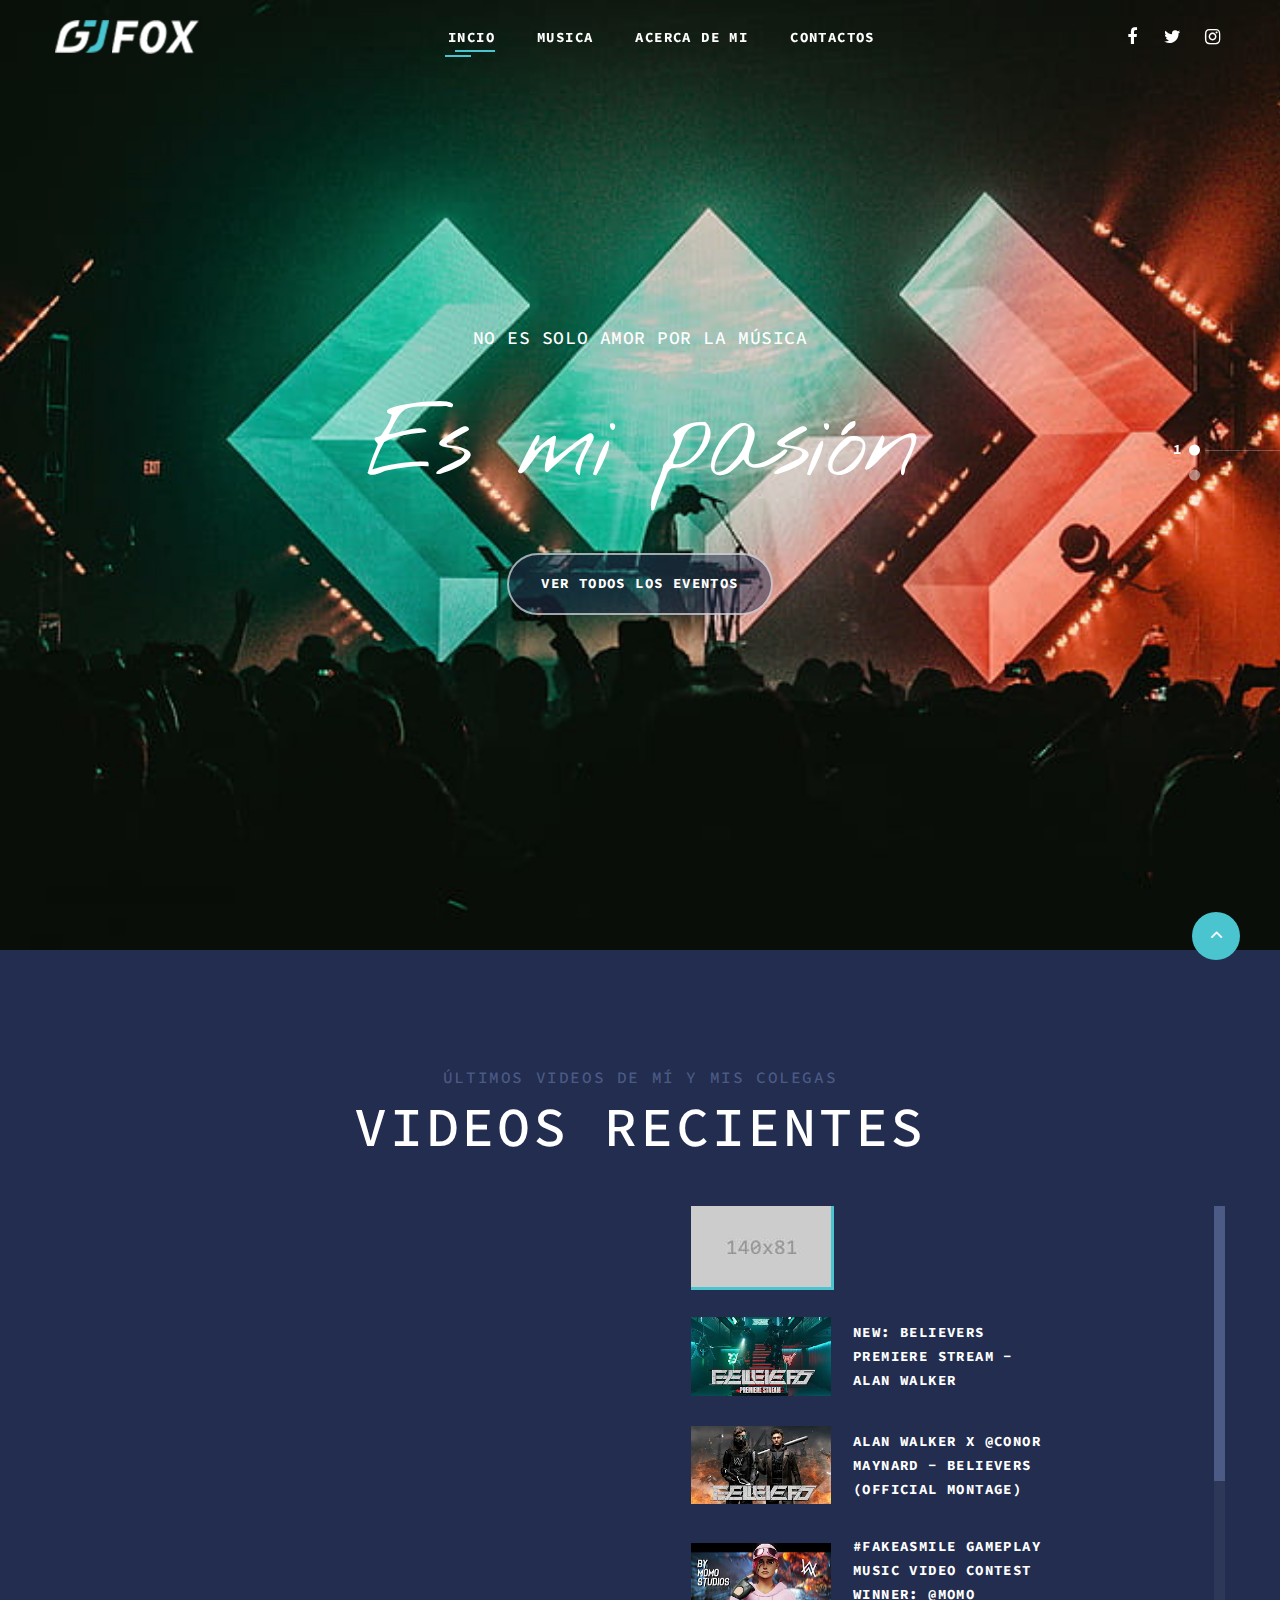
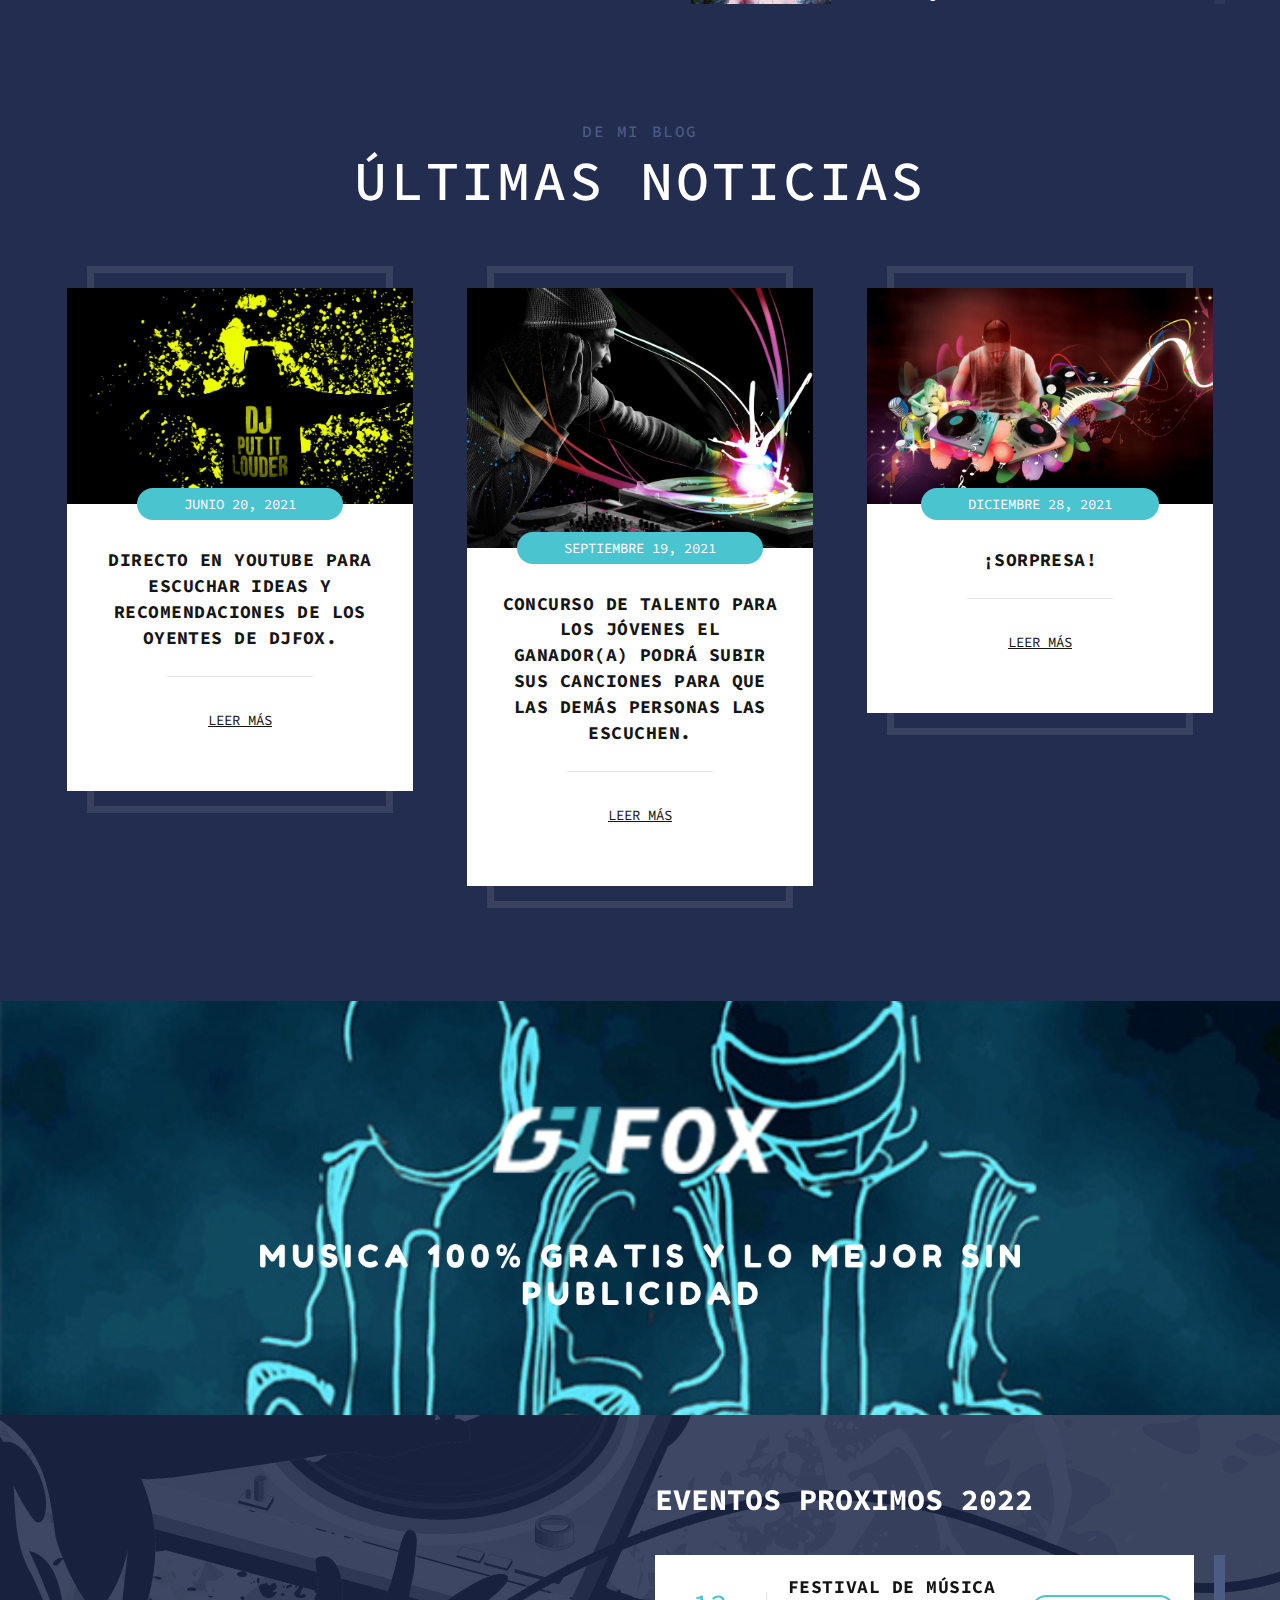
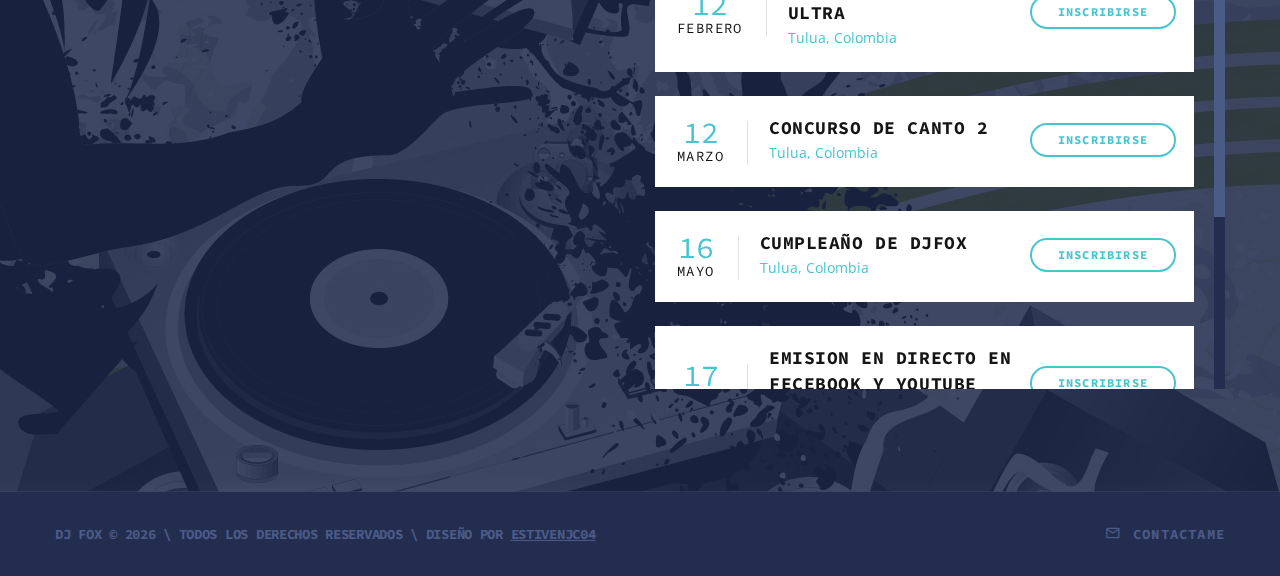
==== commit 92941c7c: "Update index.html" ====
--- a/index.html
+++ b/index.html
@@ -45,11 +45,11 @@
                     <ul class="rd-navbar-nav">
                       <li class="rd-nav-item active"><a class="rd-nav-link" href="index.html">Incio</a>
                       </li>
-                      <li class="rd-nav-item"><a class="rd-nav-link" href="about.html">Musica</a>
+                      <li class="rd-nav-item"><a class="rd-nav-link" href="Musica.html">Musica</a>
                       </li>
-                      <li class="rd-nav-item"><a class="rd-nav-link" href="typography.html">Acerca de mi</a>
+                      <li class="rd-nav-item"><a class="rd-nav-link" href="Acerca de.html">Acerca de mi</a>
                       </li>
-                      <li class="rd-nav-item"><a class="rd-nav-link" href="contacts.html">Contactos</a>
+                      <li class="rd-nav-item"><a class="rd-nav-link" href="contactos.html">Contactos</a>
                       </li>
                     </ul>
                   </div>
@@ -229,7 +229,7 @@
             <div class="container">
               <div class="row row-30">
                 <div class="col-lg-6">
-                    <iframe src="https://www.google.com/maps/embed?pb=!1m18!1m12!1m3!1d63674.43114784287!2d-76.2313006743721!3d4.091064852390509!2m3!1f0!2f0!3f0!3m2!1i1024!2i768!4f13.1!3m3!1m2!1s0x8e39c5c6c761990d%3A0x4b91b4e5ee425e42!2sTulu%C3%A1%2C%20Valle%20del%20Cauca!5e0!3m2!1ses!2sco!4v1621097958161!5m2!1ses!2sco" width="550" height="550" style="border:0;" allowfullscreen="" loading="lazy"></iframe>
+                    <iframe src="https://www.google.com/maps/embed?pb=!1m18!1m12!1m3!1d63674.43114784287!2d-76.2313006743721!3d4.091064852390509!2m3!1f0!2f0!3f0!3m2!1i1024!2i768!4f13.1!3m3!1m2!1s0x8e39c5c6c761990d%3A0x4b91b4e5ee425e42!2sTulu%C3%A1%2C%20Valle%20del%20Cauca!5e0!3m2!1ses!2sco!4v1621097958161!5m2!1ses!2sco" width="90%" height="550" style="border:0;" allowfullscreen="" loading="lazy"></iframe>
                 </div>
                 <div class="col-lg-6">
                   <h3>Eventos proximos 2022</h3>
@@ -346,4 +346,4 @@
     <script src="js/script.js"></script>
     <!--coded by houdini-->
   </body>
-</html>+</html>
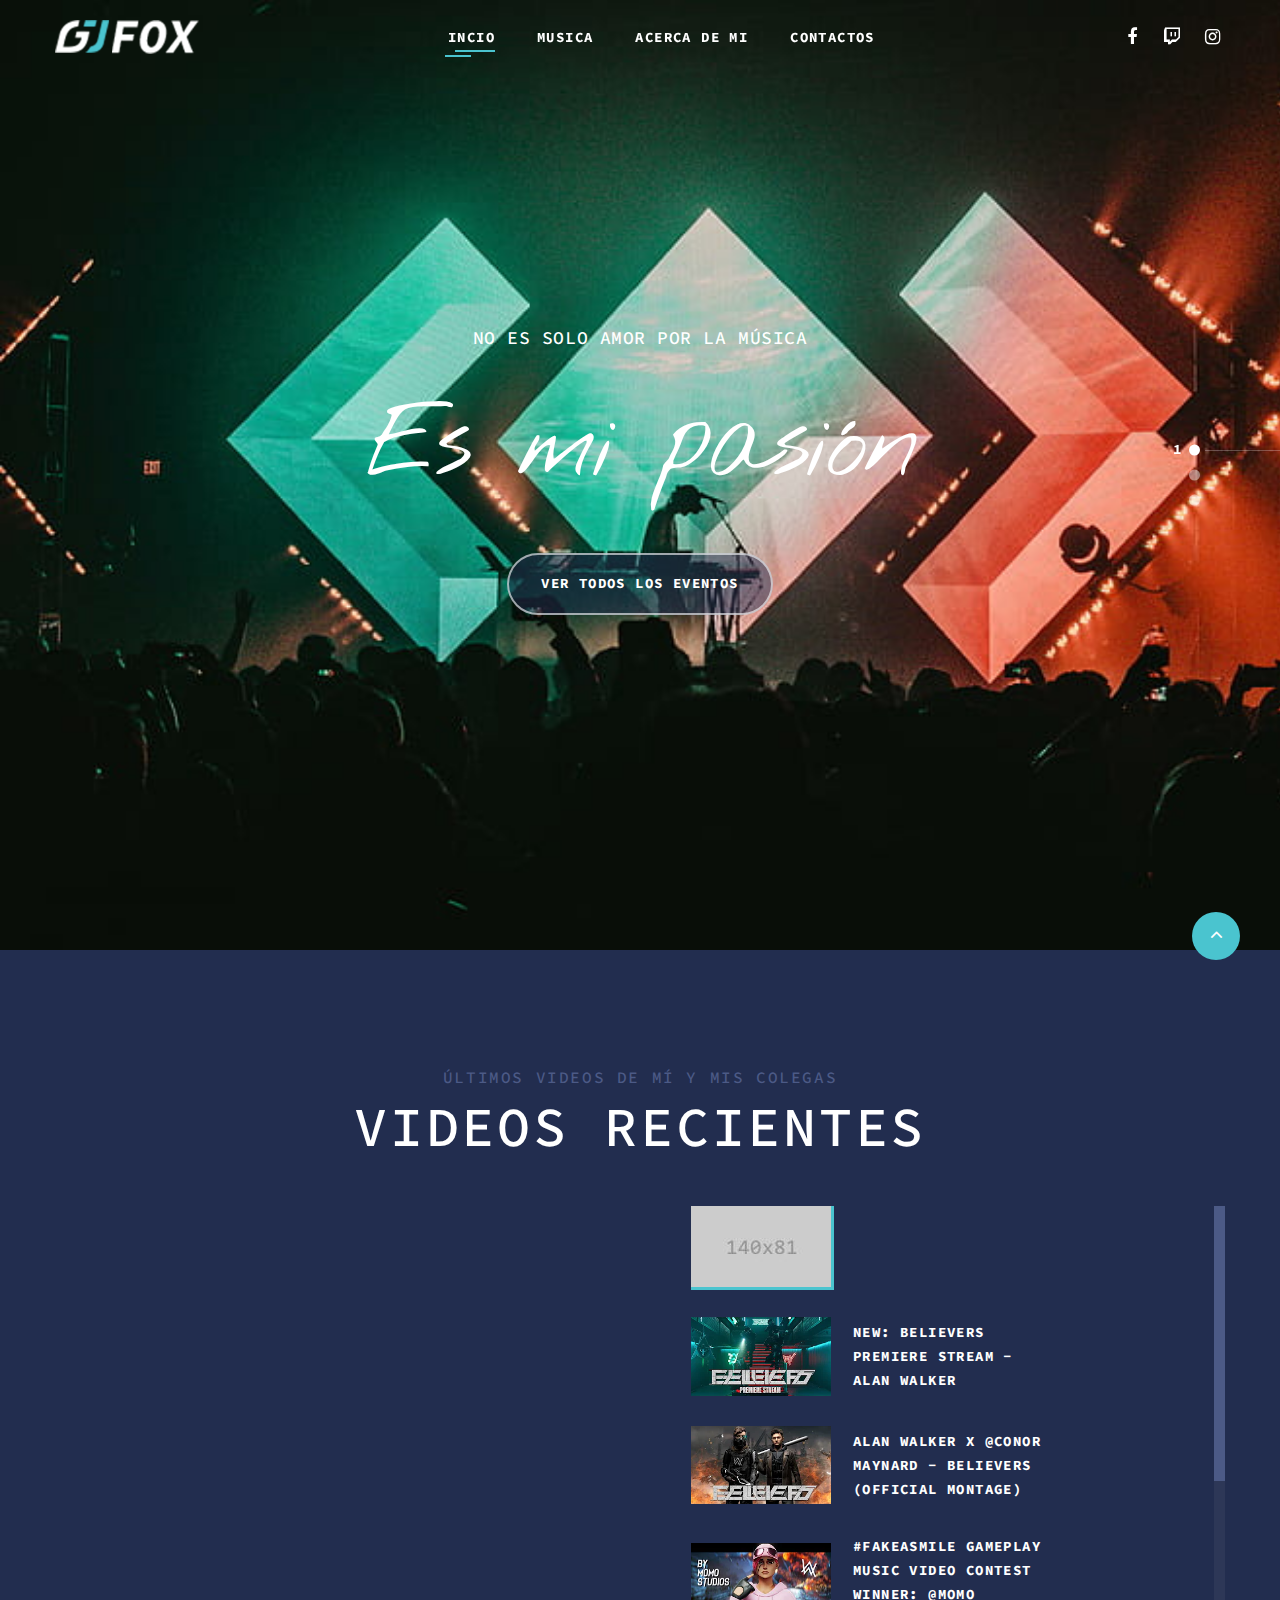
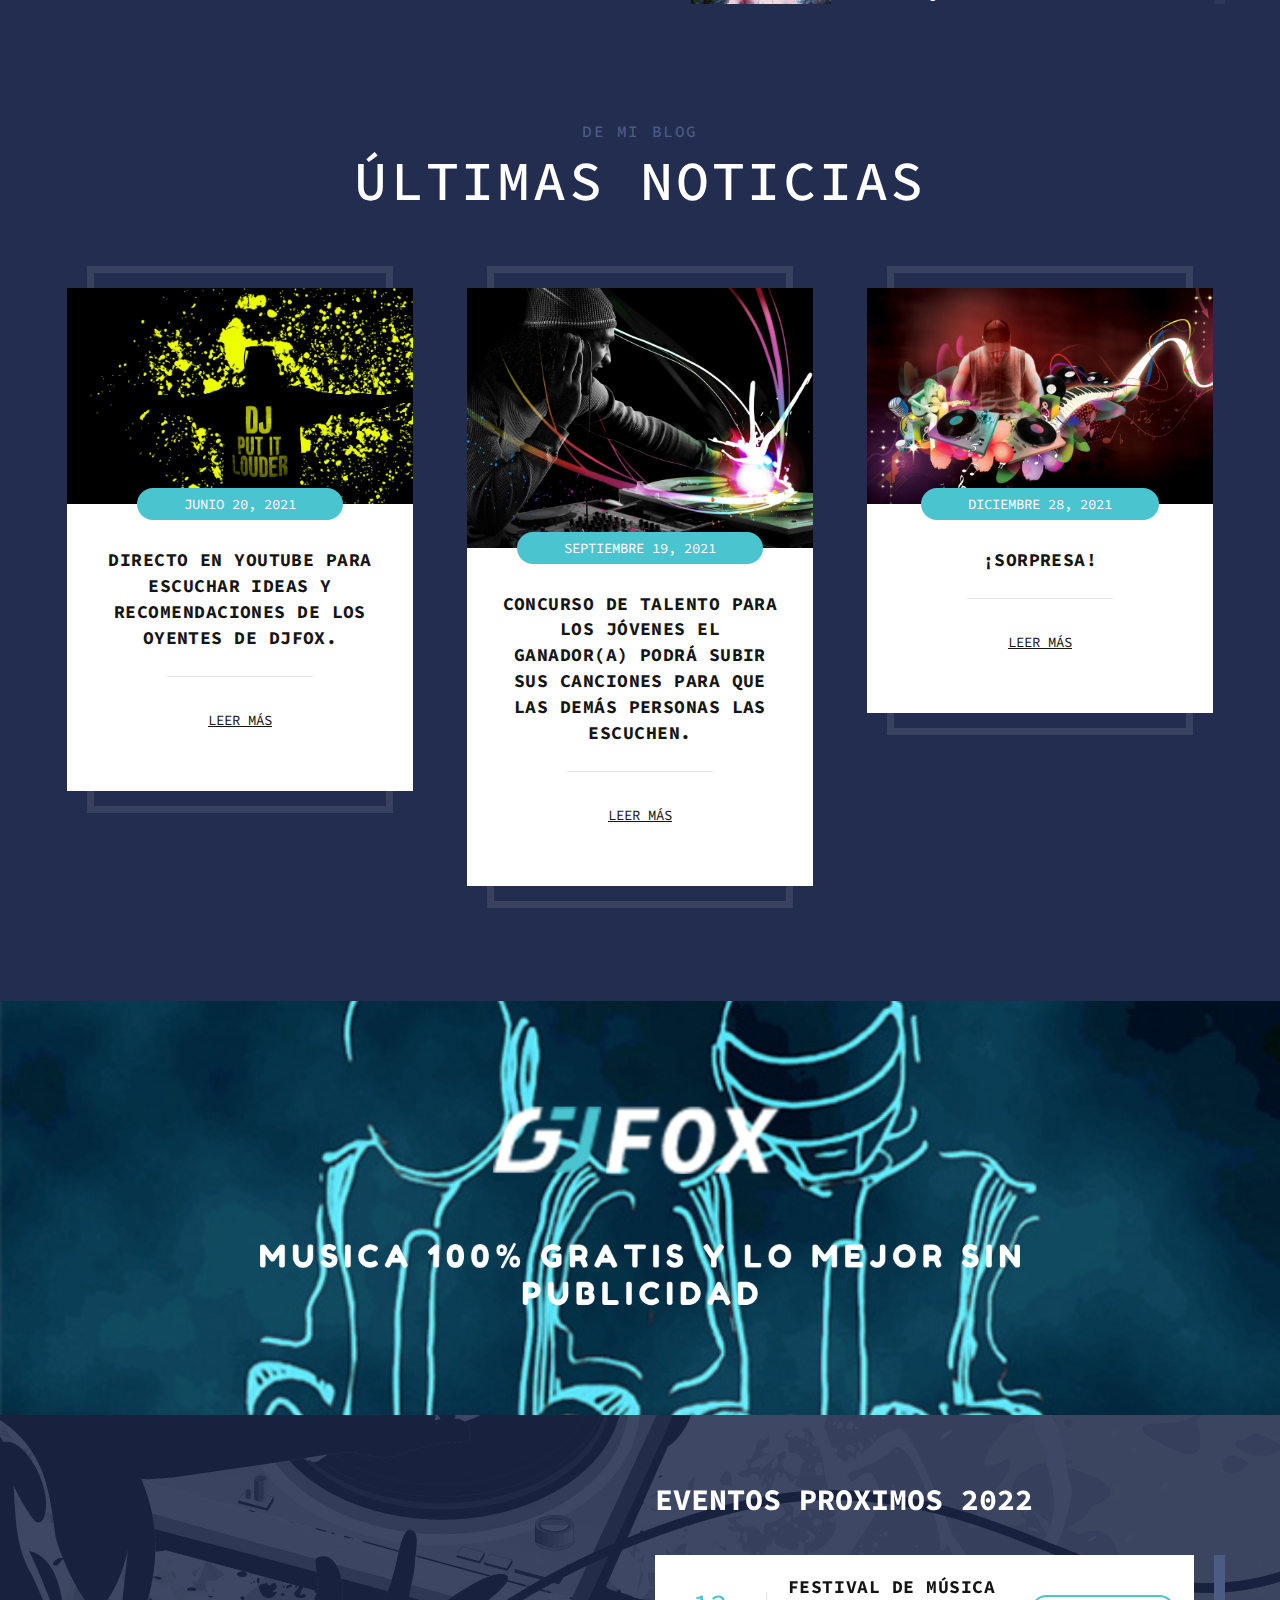
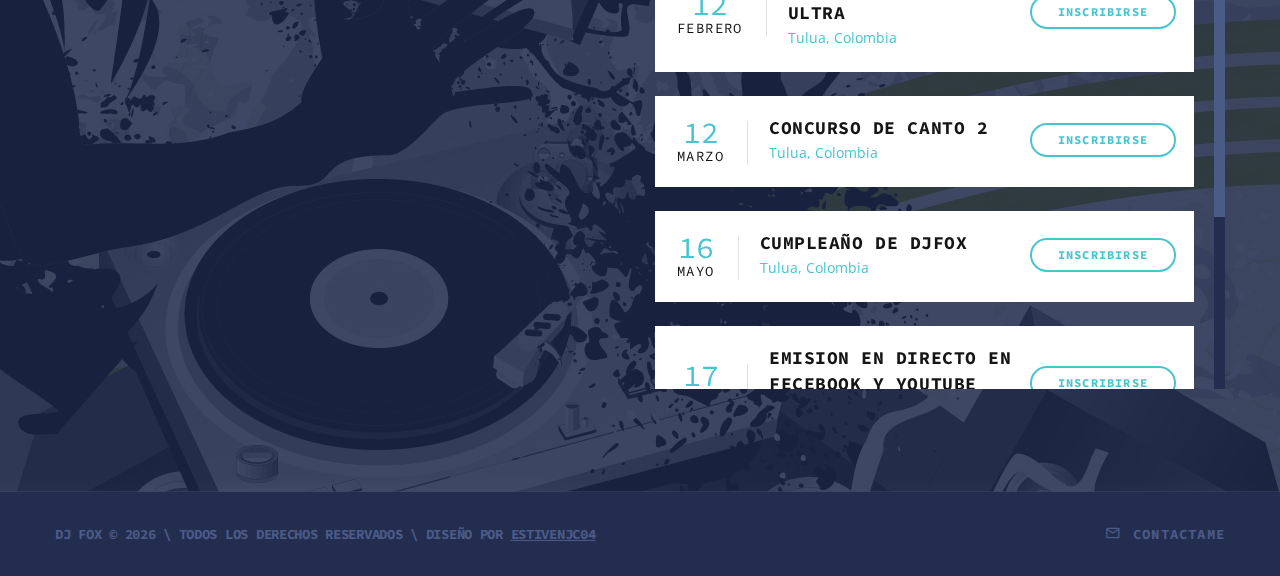
==== commit d550070e: "Update index.html" ====
--- a/index.html
+++ b/index.html
@@ -56,9 +56,9 @@
                 </div>
                 <div class="rd-navbar-collapse">
                   <ul class="socialite-list">
-                    <li><a class="icon novi-icon socialite fa-facebook" href="#"></a></li>
-                    <li><a class="icon novi-icon socialite fa-twitter" href="#"></a></li>
-                    <li><a class="icon novi-icon socialite fa-instagram" href="#"></a></li>
+                    <li><a class="icon novi-icon socialite fa-facebook" href="https://www.facebook.com/gj.fox.33/" target="_blank"></a></li>
+                    <li><a class="icon novi-icon socialite fa-twitch" href="https://www.twitch.tv/gjfox2021" target="_blank"></a></li>
+                    <li><a class="icon novi-icon socialite fa-instagram" href="https://www.instagram.com/gj.fox.33/" target="_blank"></a></li>
                   </ul>
                 </div>
               </div>
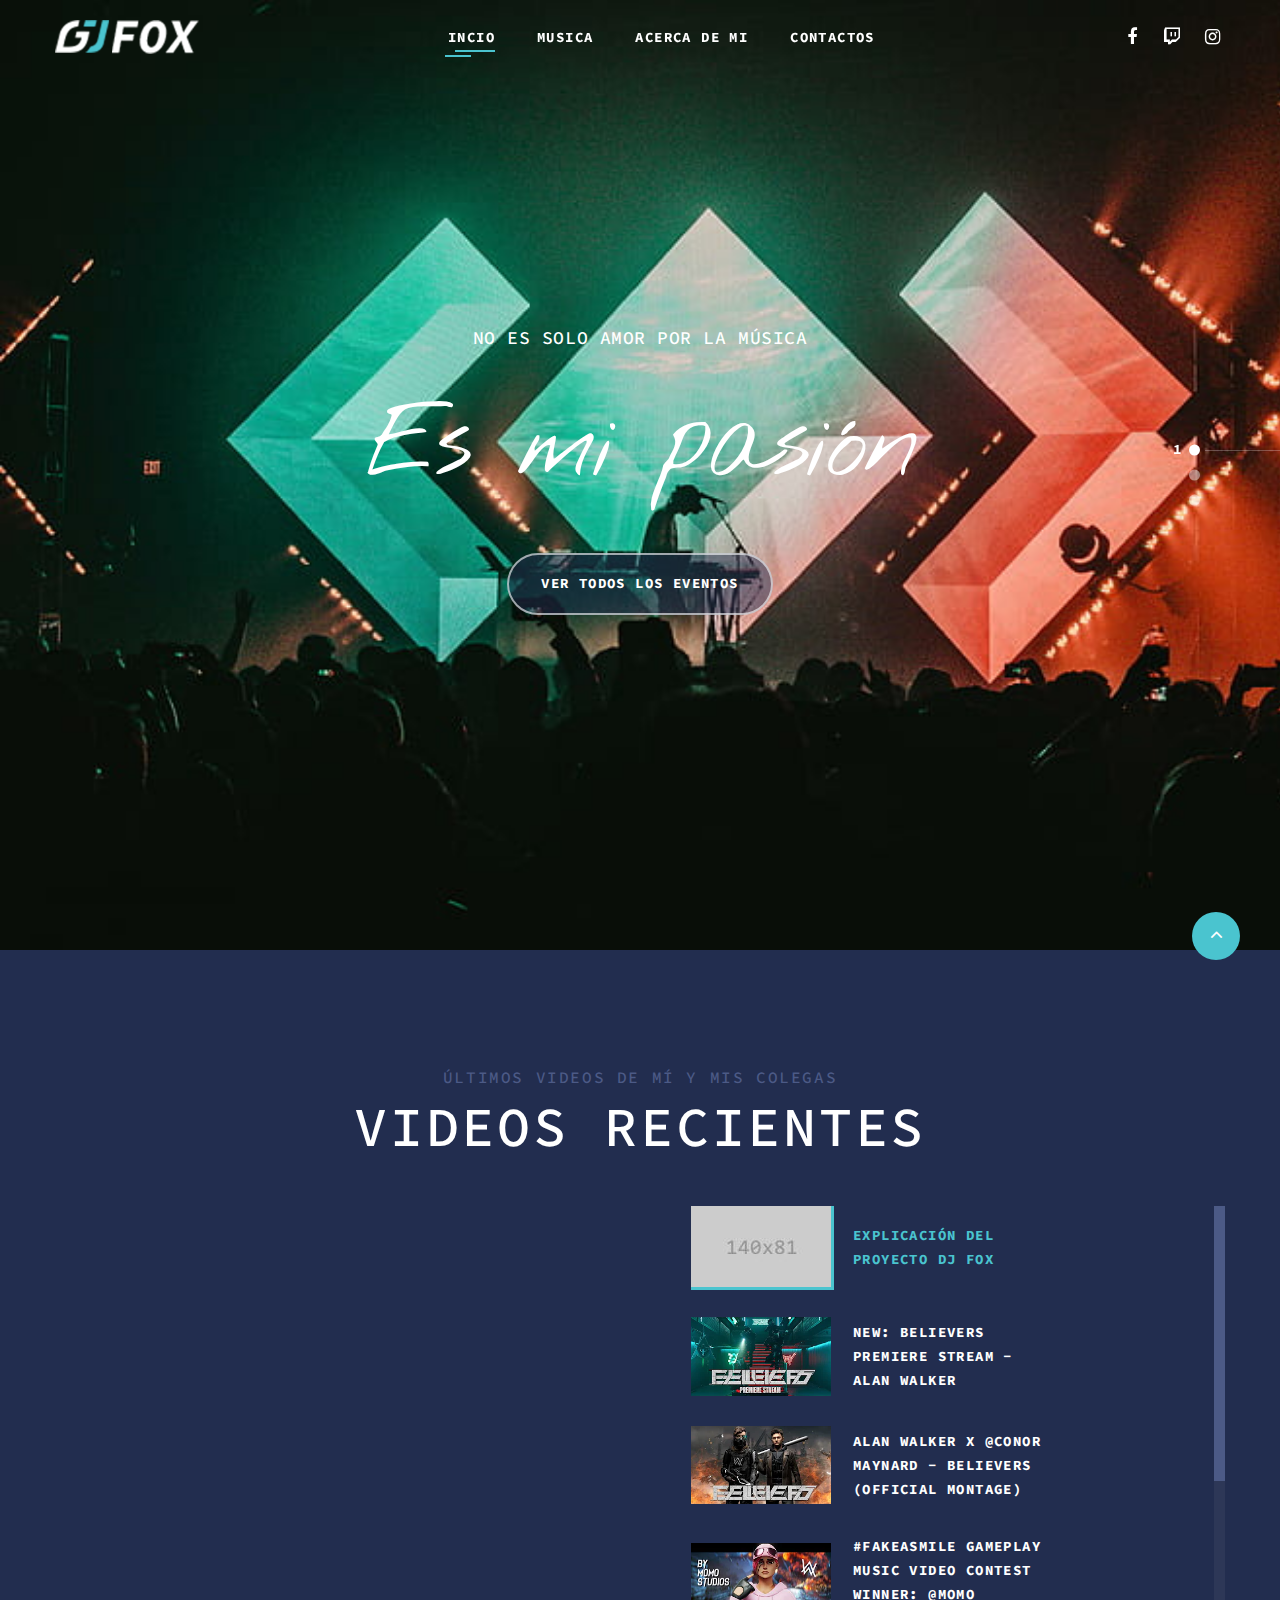
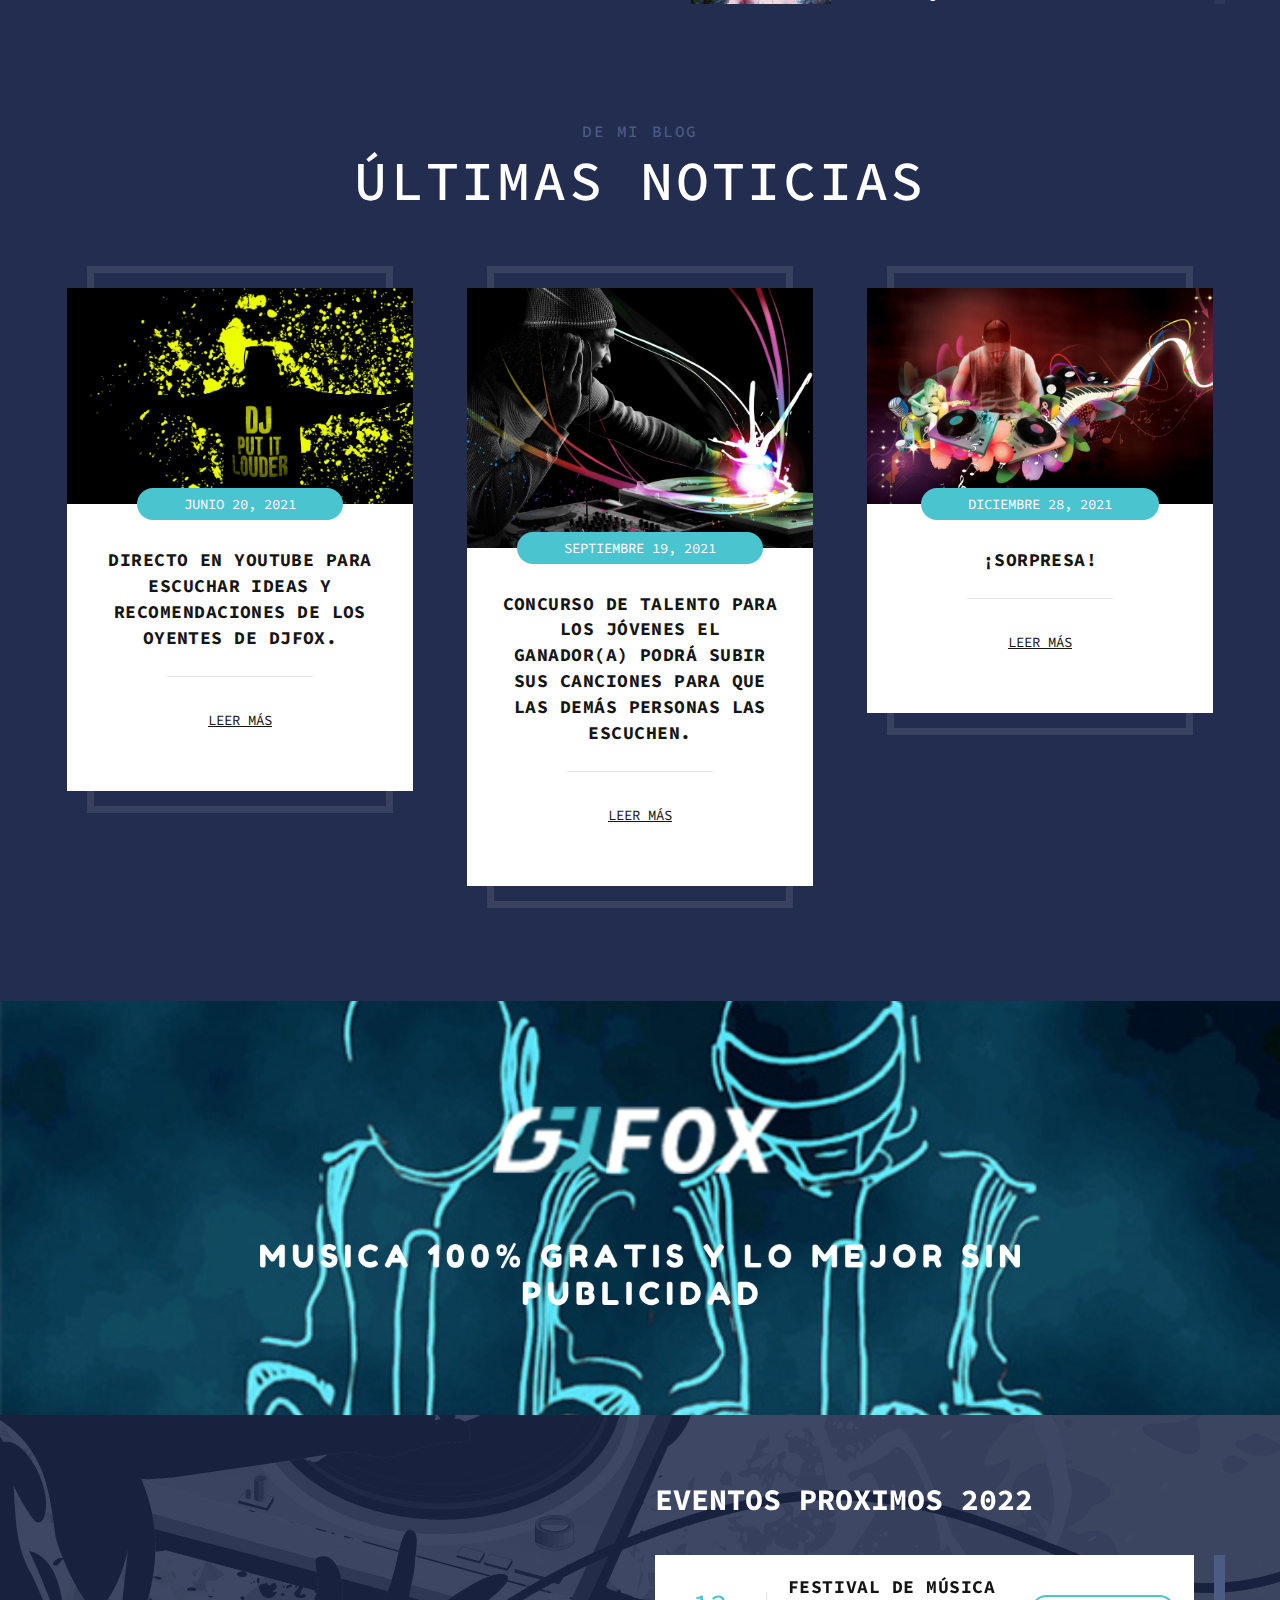
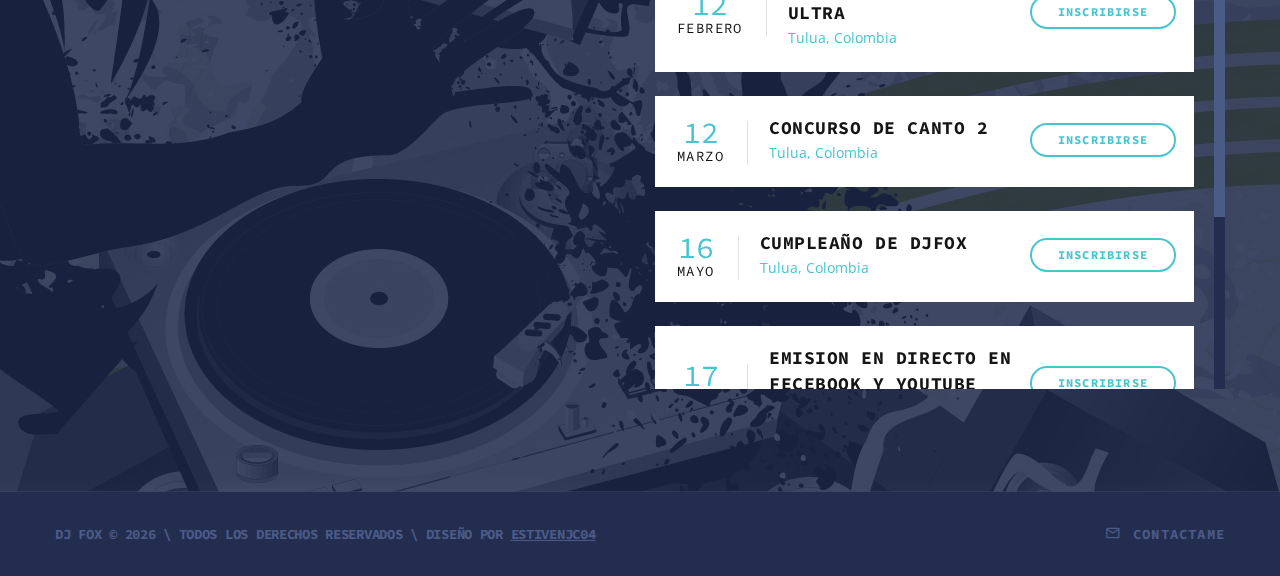
==== commit d3858fce: "Update index.html" ====
--- a/index.html
+++ b/index.html
@@ -123,7 +123,7 @@
             <div class="tab-content">
               <div class="tab-pane fade show active" id="tabs-2-1">
                 <div class="entry-video embed-responsive embed-responsive-16by9">
-                  <iframe width="886" height="668" src="//www.youtube.com/embed/4gRjnaitguQ" allowfullscreen=""></iframe>
+                  <iframe width="886" height="668" src="https://www.youtube.com/embed/Y3xMGEVFymE" allowfullscreen=""></iframe>
                 </div>
               </div>
               <div class="tab-pane fade" id="tabs-2-2">
@@ -154,7 +154,7 @@
                     <div class="nav-video">
                       <figure class="nav-video-figure"><img src="images/video-01-140x81.jpg" alt="" width="140" height="40"/>
                       </figure>
-                      <h6 class="nav-video-title"></h6>
+                      <h6 class="nav-video-title">Explicación del proyecto DJ FOX</h6>
                     </div></a></li>
                 <li class="nav-item" role="presentation"><a class="nav-link" href="#tabs-2-2" data-toggle="tab">
                     <div class="nav-video">
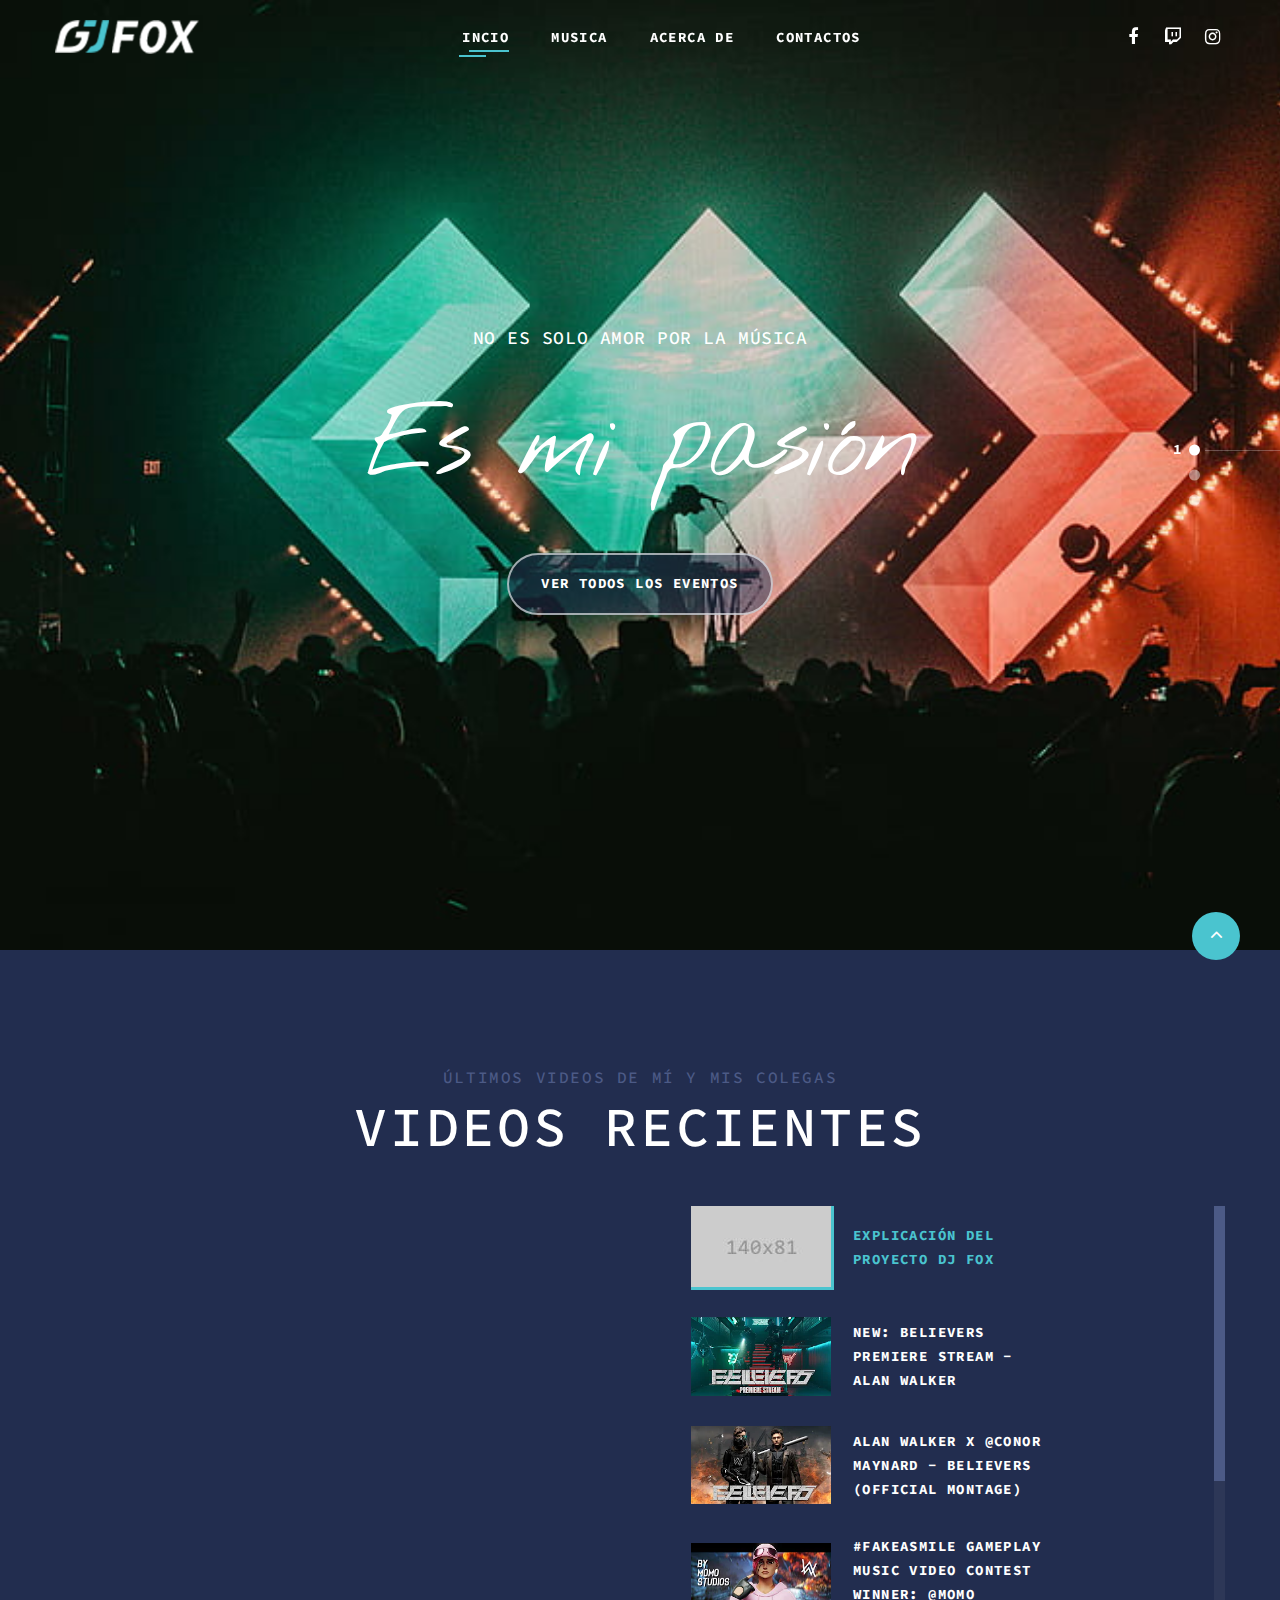
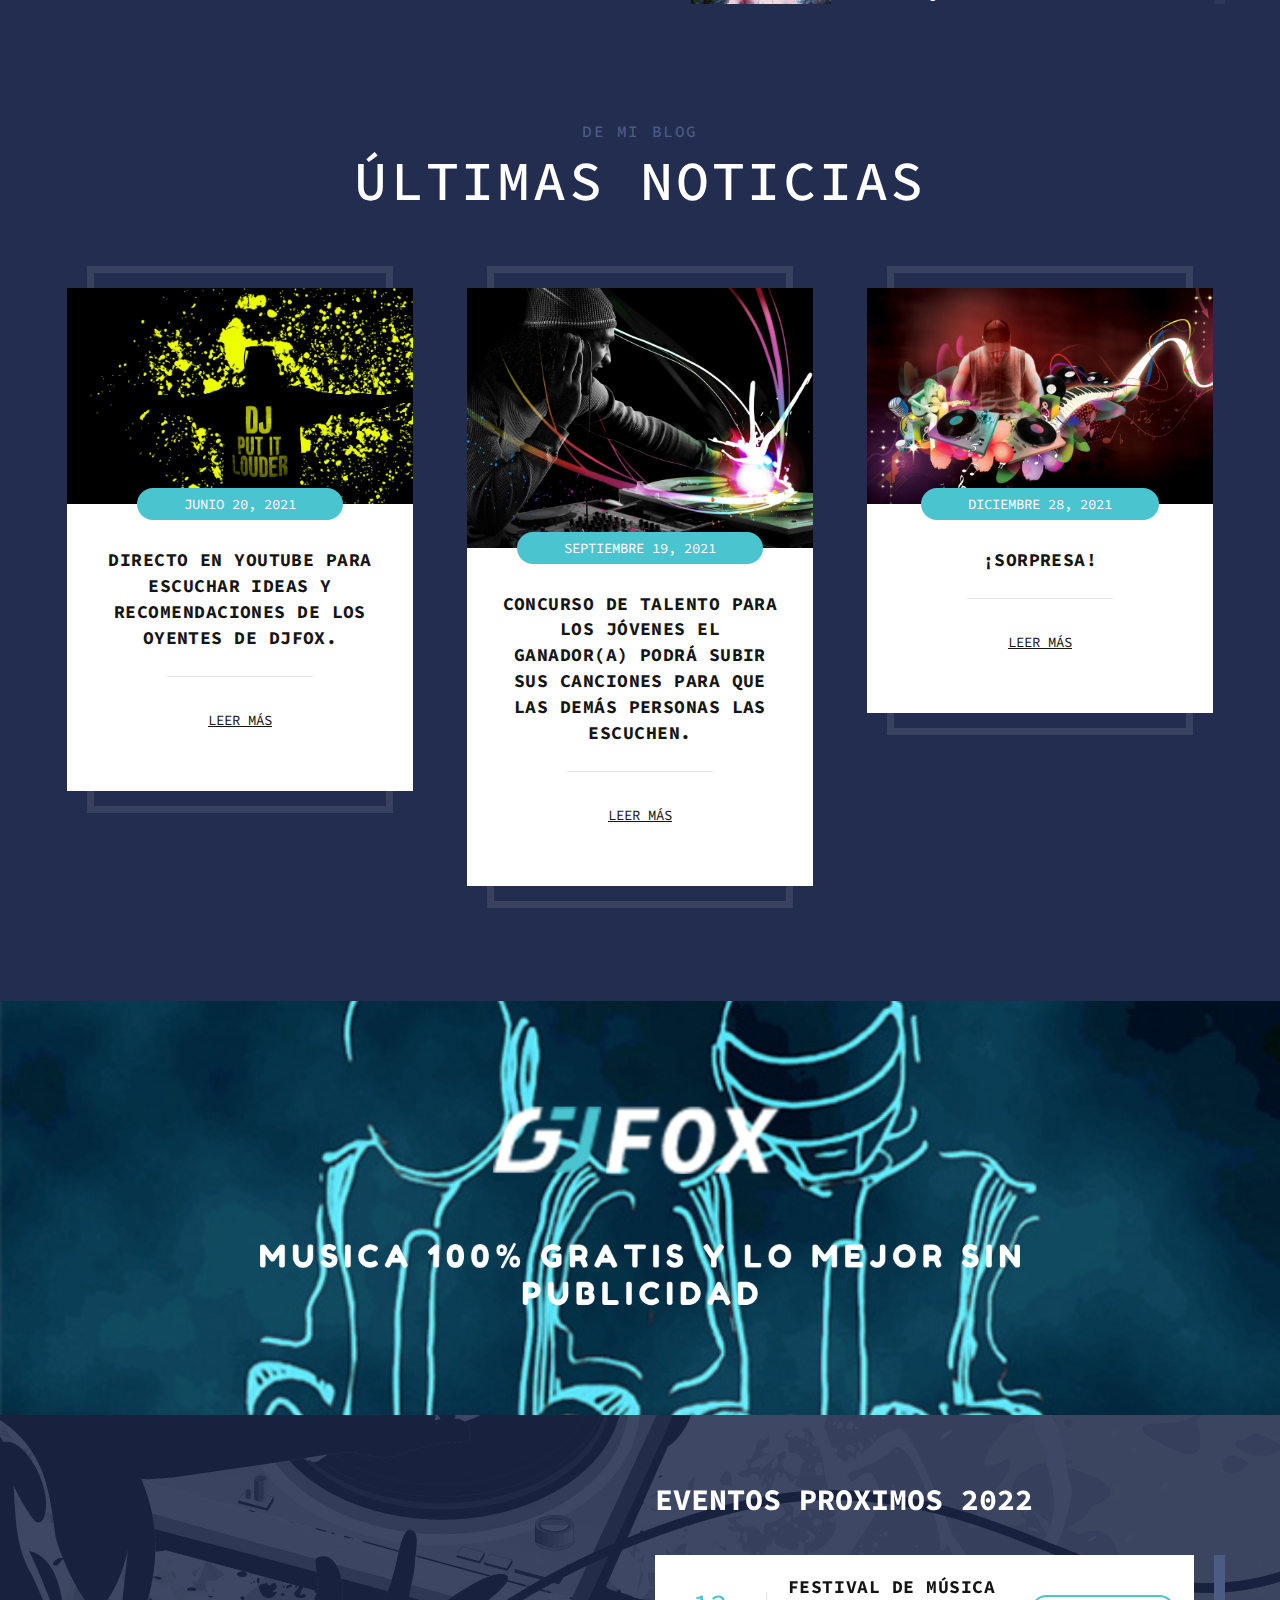
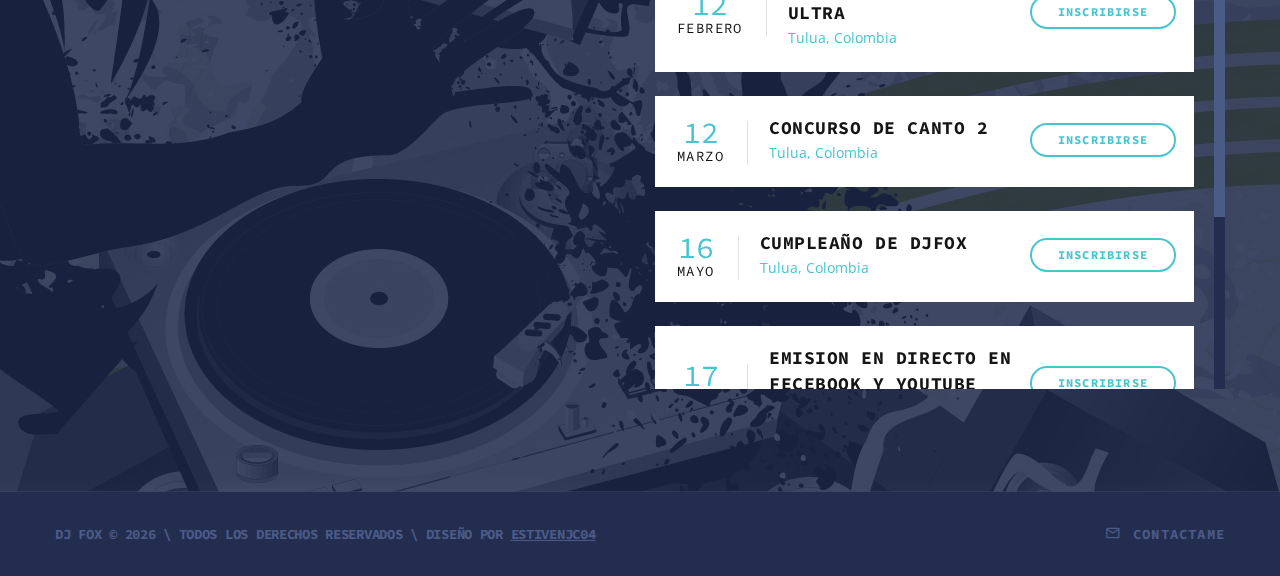
==== commit f8c48316: "Update index.html" ====
--- a/index.html
+++ b/index.html
@@ -47,7 +47,7 @@
                       </li>
                       <li class="rd-nav-item"><a class="rd-nav-link" href="Musica.html">Musica</a>
                       </li>
-                      <li class="rd-nav-item"><a class="rd-nav-link" href="Acerca de.html">Acerca de mi</a>
+                      <li class="rd-nav-item"><a class="rd-nav-link" href="Acerca de.html">Acerca de</a>
                       </li>
                       <li class="rd-nav-item"><a class="rd-nav-link" href="contactos.html">Contactos</a>
                       </li>
@@ -87,8 +87,8 @@
               <div class="container">
                 <div class="row justify-content-lg-center">
                   <div class="col-lg-8">
-                    <h5 data-caption-animate="fadeInUp" data-caption-delay="100">Ise este proyecto para sentir & disfrutar</h5>
-                    <h1 data-caption-animate="fadeInUp" data-caption-delay="200">Tu #1 DJ</h1>
+                    <h5 data-caption-animate="fadeInUp" data-caption-delay="100">Para Sentir & disfrutar</h5>
+                    <h1 data-caption-animate="fadeInUp" data-caption-delay="200">Tu #1 GJ FOX</h1>
                     <div class="button-wrap" data-caption-animate="fadeInUp" data-caption-delay="300"><a class="button button-modern button-custom-size-1" href="#">ver todos los eventos</a></div>
                   </div>
                 </div>
@@ -100,8 +100,8 @@
               <div class="container">
                 <div class="row justify-content-lg-center">
                   <div class="col-lg-8">
-                    <h5 data-caption-animate="fadeInUp" data-caption-delay="100">Presento nuevo estilo de djing</h5>
-                    <h1 data-caption-animate="fadeInUp" data-caption-delay="200">Principales habilidades de DJing</h1>
+                    <h5 data-caption-animate="fadeInUp" data-caption-delay="100">Las 10 mas sonadas</h5>
+                    <h1 data-caption-animate="fadeInUp" data-caption-delay="200">GJ FOX Recomendadas</h1>
                     <div class="button-wrap" data-caption-animate="fadeInUp" data-caption-delay="300"><a class="button button-modern button-custom-size-1" href="#">ver todos los eventos</a></div>
                   </div>
                 </div>
